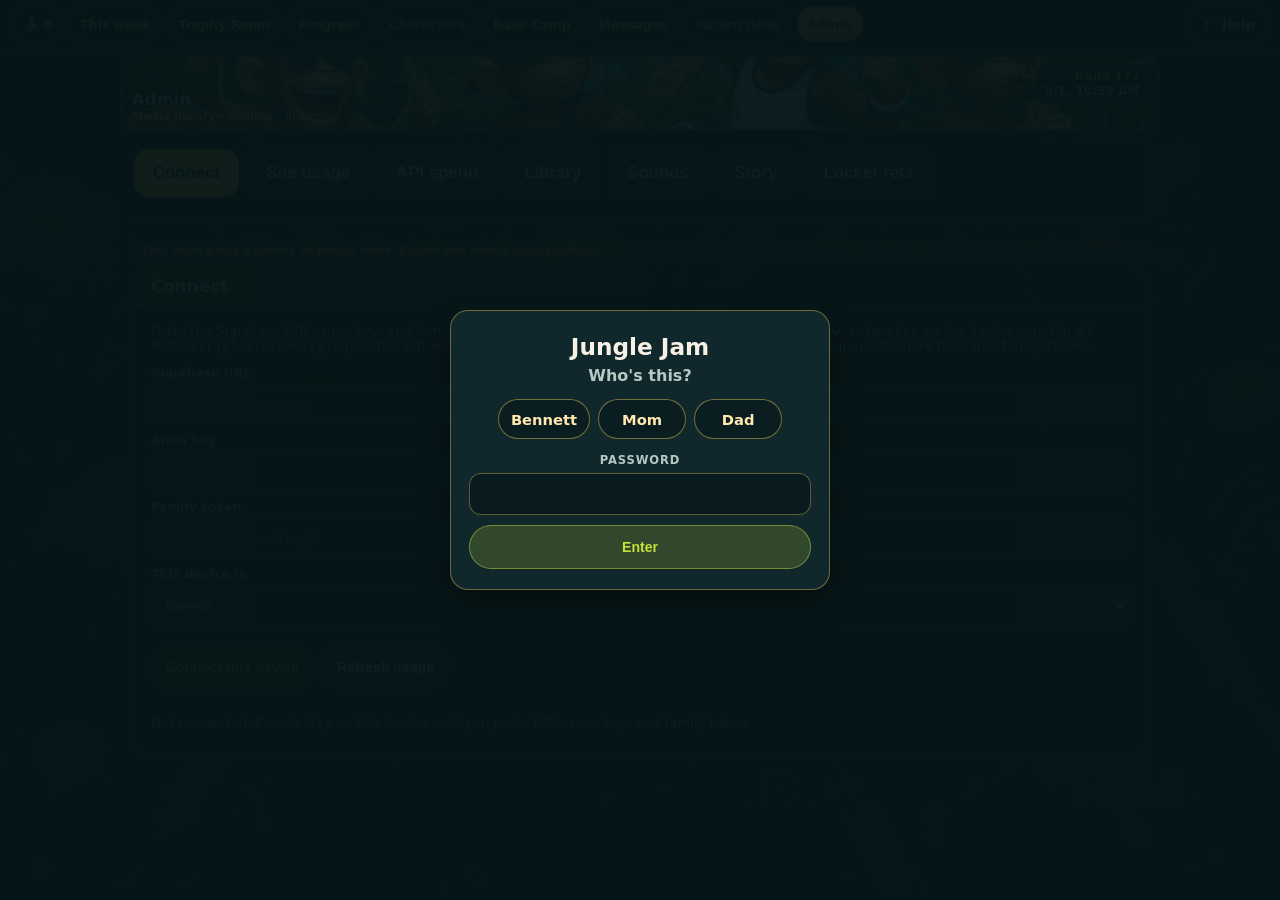
==== admin.html @ c1b9d839 "Build 173: hold Story at coming soon and start Progress classes collapsed. Co-authored-by: Cursor <c" ====
<!DOCTYPE html>
<html lang="en">
<head>
  <meta charset="utf-8">
  <meta name="viewport" content="width=device-width, initial-scale=1, viewport-fit=cover">
  <meta http-equiv="Cache-Control" content="no-cache, no-store, must-revalidate">
  <script src="js/update.js?v=175"></script>
  <meta name="theme-color" content="#071618">
  <title>Admin · Jungle Jam</title>
  <link rel="icon" type="image/png" sizes="32x32" href="img/favicon-32.png?v=175">
  <link rel="icon" type="image/png" sizes="16x16" href="img/favicon-16.png?v=175">
  <link rel="apple-touch-icon" sizes="180x180" href="img/apple-touch-icon.png?v=175">
  <link rel="stylesheet" href="css/theme.css?v=175">
</head>
<body class="parent-page admin-page">
  <header class="week-head">
    <div class="hud-bar progress-hud">
      <div class="bananas" id="bananas" aria-live="polite">🍌 0</div>
    <div class="hud-nav">
        <a class="week-chip" href="index.html"><span class="week-chip-full">This week</span><span class="week-chip-short">Week</span></a>
        <a class="trophy-chip" href="index.html?room=1" aria-label="Trophy Room"><span class="trophy-chip-full">Trophy Room</span><span class="trophy-chip-short">Trophies</span></a>
        <a class="progress-chip" href="progress.html" aria-label="Progress"><span class="progress-chip-full">Progress</span><span class="progress-chip-short">Dash</span></a>
        <a class="crew-chip" href="characters.html" aria-label="Characters"><span class="crew-chip-full">Characters</span><span class="crew-chip-short">Crew</span></a>
        <a class="basecamp-chip" href="basecamp.html" aria-label="Base Camp"><span class="basecamp-chip-full">Base Camp</span><span class="basecamp-chip-short">Camp</span></a>
        <a class="story-chip" id="story-chip" href="story.html" hidden>Story</a>
        <a class="messages-chip" href="messages.html" aria-label="Messages"><span class="messages-chip-full">Messages</span><span class="messages-chip-short">Msgs</span><span class="messages-badge" hidden></span></a>
        <a class="parent-chip" href="parent.html" aria-label="Parent desk"><span class="parent-chip-full">Parent desk</span><span class="parent-chip-short">Desk</span></a>
        <a class="admin-chip on" href="admin.html" aria-current="page">Admin</a>
        <a class="egg-chip" id="egg-chip" href="egg.html" hidden>🥚 Play</a>
      </div>
        <a class="help-launch" href="help.html" target="_blank" rel="noopener noreferrer" aria-label="Open Help in a new tab"><span class="help-launch-mark" aria-hidden="true">?</span><span class="help-launch-label">Help</span></a>
    </div>
    <div class="banner-wrap">
      <a class="banner-home" href="index.html" aria-label="Jungle Jam home · This week"></a>
      <img src="img/monkey-band-banner.png" alt="Monkey garage band on a tennis court">
      <a class="banner-title" href="index.html">
        <h1>Admin</h1>
        <p>Media library · sounds · links</p>
      </a>
      <div class="build-stamp" id="build-stamp">
        <span>Build 43</span>
        <span>8/15, 3:40 PM</span>
      </div>
    </div>
  </header>

  <div class="parent-wrap">
    <div class="admin-nav" id="admin-nav">
      <nav class="admin-tabs" id="admin-tabs" aria-label="Admin sections">
        <button type="button" class="admin-tab on" data-admin-tab="connect" aria-selected="true">Connect</button>
        <button type="button" class="admin-tab" data-admin-tab="usage" aria-selected="false">Site usage</button>
        <button type="button" class="admin-tab" data-admin-tab="spend" aria-selected="false">API spend</button>
        <button type="button" class="admin-tab" data-admin-tab="library" aria-selected="false">Library</button>
        <button type="button" class="admin-tab" data-admin-tab="sounds" aria-selected="false">Sounds</button>
        <button type="button" class="admin-tab" data-admin-tab="story" aria-selected="false">Story</button>
        <button type="button" class="admin-tab" data-admin-tab="refs" aria-selected="false">Locker refs</button>
      </nav>
      <nav class="library-cats" id="library-cats" hidden aria-label="Library categories">
        <button type="button" class="library-cat on" data-lib-cat="all" aria-selected="true">All</button>
        <button type="button" class="library-cat" data-lib-cat="ace" aria-selected="false">Ace</button>
        <button type="button" class="library-cat" data-lib-cat="riff" aria-selected="false">Riff</button>
        <button type="button" class="library-cat" data-lib-cat="scorch" aria-selected="false">Scorch</button>
        <button type="button" class="library-cat" data-lib-cat="deuce" aria-selected="false">Deuce</button>
        <button type="button" class="library-cat" data-lib-cat="fuzz" aria-selected="false">Fuzz</button>
        <button type="button" class="library-cat" data-lib-cat="bennett" aria-selected="false">Bennett</button>
        <button type="button" class="library-cat" data-lib-cat="gear" aria-selected="false">Gear</button>
        <button type="button" class="library-cat" data-lib-cat="crew" aria-selected="false">Crew</button>
      </nav>
    </div>
    <p class="draft-flag" id="draft-flag" hidden>This device has a library or family draft. Export the family pack to share.</p>

    <section class="usage-panel" id="connect-panel" data-admin-panel="connect">
      <h2>Connect</h2>
      <p class="usage-lead">
        Paste the Supabase URL, anon key, and family token on this laptop and Bennett’s phone.
        Keys stay in <code>bw-telemetry</code> on the device — not in git. Paste
        <code>scripts/telemetry.sql</code> in the SQL editor (again is fine) so Messages, Done, notes, and new assignments share the same family tables.
      </p>
      <form id="usage-connect" class="usage-connect">
        <label>Supabase URL
          <input id="tel-url" type="url" autocomplete="off" placeholder="https://xxxx.supabase.co">
        </label>
        <label>Anon key
          <input id="tel-anon" type="password" autocomplete="off" placeholder="public anon key">
        </label>
        <label>Family token
          <input id="tel-token" type="password" autocomplete="off" placeholder="shared secret — not in git">
        </label>
        <label>This device is
          <select id="tel-role">
            <option value="bennett">Bennett</option>
            <option value="parent">Parent</option>
            <option value="orin">Orin</option>
          </select>
        </label>
        <div class="parent-actions">
          <button type="submit" class="btn primary" id="tel-save">Connect this device</button>
          <button type="button" class="btn" id="tel-refresh">Refresh usage</button>
        </div>
      </form>
      <p class="usage-status" id="usage-status"></p>
      <p class="usage-status" id="connect-tables" hidden></p>
    </section>

    <section class="usage-panel" id="usage-panel" data-admin-panel="usage" hidden>
      <h2>Site usage</h2>
      <p class="usage-lead">
        Rolled up from telemetry (every login, page view, click, Done, and Ask is recorded with who + when). Per user stays everyone in the range. Who filters Recent actions. Refresh also reloads API spend.
      </p>
      <div class="usage-range" id="usage-range" role="group" aria-label="Usage range">
        <button type="button" class="usage-range-btn" data-usage-range="24h" aria-pressed="false">24h</button>
        <button type="button" class="usage-range-btn on" data-usage-range="7d" aria-pressed="true">7 days</button>
        <button type="button" class="usage-range-btn" data-usage-range="30d" aria-pressed="false">30 days</button>
        <button type="button" class="usage-range-btn" data-usage-range="all" aria-pressed="false">All</button>
      </div>
      <p class="usage-showing" id="usage-showing">Showing: 7 days</p>
      <div class="usage-who" id="usage-who" role="group" aria-label="Usage who">
        <button type="button" class="usage-who-btn on" data-usage-who="all" aria-pressed="true">All</button>
        <button type="button" class="usage-who-btn" data-usage-who="bennett" aria-pressed="false">Bennett</button>
        <button type="button" class="usage-who-btn" data-usage-who="orin" aria-pressed="false">Orin</button>
        <button type="button" class="usage-who-btn" data-usage-who="parent" aria-pressed="false">Mom</button>
      </div>
      <div id="usage-health"></div>
      <div id="usage-stats"></div>
      <div id="usage-recent"></div>
      <div id="usage-queries">
        <h3 class="usage-queries-title">Queries</h3>
      </div>
      <label class="edit-label">Term
        <select id="usage-term"></select>
      </label>
      <div id="usage-classes"></div>
      <div id="usage-drill"></div>
    </section>

    <section class="usage-panel" id="spend-panel" data-admin-panel="spend" hidden>
      <h2>API spend</h2>
      <p class="usage-lead">
        Live Ask AI cost from this family’s token.
        <a href="https://console.x.ai/team/default/usage" target="_blank" rel="noopener">xAI console</a>
      </p>
      <p class="usage-status" id="spend-status"></p>
      <div id="spend-stats"></div>
    </section>

    <section class="usage-panel" id="library-panel" data-admin-panel="library" hidden>
      <h2>Library</h2>
      <p class="usage-lead">
        All clips and stills are on this tab. Tap <strong>All</strong> to see every animation and image in one grid, including fight clips, locker videos, gear, and crew art. Tagged Fun audio stays on <strong>Sounds</strong>.
        Story clips and stills (Six A's, fight clips, Grok animations) belong in this shipped catalogue. Paste the Downloads path in chat. Do not use Choose files for those: they stay on this laptop, and anything over 2 MB never makes the family pack.
        Drop below is for Fun / Sounds on this device. Default tag is <strong>Fun / Sounds</strong>. Retag anytime.
        <strong>Reload shipped files</strong> pulls in new locker / gear / fight stills without deleting Fun / Sounds.
      </p>
      <div class="parent-actions">
        <a class="btn" href="parent.html">Back to parent desk</a>
        <a class="btn" href="story.html?preview=1">Preview story</a>
        <button type="button" class="btn" id="export">Export family pack</button>
        <button type="button" class="btn" id="reload-shipped">Reload shipped files</button>
        <label class="btn">Import JSON
          <input id="import" type="file" accept="application/json" class="sr-only">
        </label>
      </div>
      <h3 style="font-size:0.95rem;margin:18px 0 8px">Add a library item</h3>
      <div class="lib-drop" id="lib-drop" tabindex="0" role="button" aria-label="Drop or choose audio, image, or video files">
        <input id="lib-files" type="file" accept="audio/*,image/*,video/*,.mp3,.wav,.ogg,.m4a,.aac,.mp4,.webm,.mov,.jpg,.jpeg,.png,.gif,.webp" multiple class="sr-only">
        <p class="lib-drop-lead">Drop a sound here</p>
        <p class="lib-drop-hint">mp3, wav, ogg, m4a — or drop the whole audio folder (keep manifest.json). Stays on this phone or laptop. Tagged Fun / Sounds unless you retag it. Story clips and Grok stills go in chat so they land in the catalogue.</p>
        <input id="lib-folder" type="file" webkitdirectory directory multiple class="sr-only">
        <div class="parent-actions" style="margin-top:10px">
          <button type="button" class="btn primary" id="lib-pick">Choose files</button>
          <button type="button" class="btn" id="lib-pick-folder">Choose folder</button>
        </div>
      </div>
      <details class="lib-advanced">
        <summary>Add by path or URL</summary>
        <div class="form-grid">
          <label>Label
            <input id="lib-label" maxlength="80" placeholder="Banana honk">
          </label>
          <label>Path (local file)
            <input id="lib-path" maxlength="200" placeholder="img/library/foo.mp3">
          </label>
          <label>URL (https audio or any link)
            <input id="lib-url" maxlength="300" placeholder="https://…">
          </label>
          <div class="form-row">
            <label>Character
              <select id="lib-character">
                <option value="ace">Ace</option>
                <option value="riff">Riff</option>
                <option value="scorch">Scorch</option>
                <option value="deuce">Deuce</option>
                <option value="fuzz">Fuzz</option>
                <option value="crew">Crew</option>
                <option value="fun" selected>Fun / Sounds</option>
              </select>
            </label>
            <label>Kind
              <select id="lib-kind">
                <option value="">Auto from path / URL</option>
                <option value="image">Image</option>
                <option value="video">Video</option>
                <option value="audio">Audio</option>
                <option value="link">Link</option>
              </select>
            </label>
          </div>
          <label>Poster path (videos)
            <input id="lib-poster" maxlength="200" placeholder="img/library/crew-hero.jpg">
          </label>
        </div>
        <div class="parent-actions">
          <button type="button" class="btn" id="add-lib">Add to library</button>
        </div>
      </details>
      <div id="library-groups"></div>
    </section>

    <section class="usage-panel" id="sounds-panel" data-admin-panel="sounds" hidden>
      <h2>Sounds</h2>
      <article class="cue-pin" id="treehouse-table-card">
        <h3>Treehouse table</h3>
        <p class="usage-lead">Banana-peel table / Pedestal</p>
        <div id="table-cue"></div>
      </article>
      <p class="usage-lead">
        Pick a moment and a clip, then <strong>Save</strong>. Saved sounds show in the list so you can change the clip or delete it.
        <strong>I started this is clicked</strong> and <strong>Done is clicked</strong> are different buttons on the week card. A clip saved on Start will not play when you tap Done.
        Per-assignment rows override the matching global. Undo has its own cue.
        <strong>41 eggs win</strong> — optional clip on the egg-butt screen (slinky if none).
        <strong>Company shutdown</strong> — the warning before the close (alarm if none).
        <strong>Closed by the company</strong> — the punchline on the black closed screen. Pick the clip named <strong>Random</strong> if that is the file you want. <strong>Shuffle — any library clip</strong> is a surprise pick, not that file.
        Plays on this device. Export the family pack so Mom gets the same assignments.
      </p>
      <div id="sound-cues"></div>
      <div id="fun-library"></div>
    </section>

    <section class="usage-panel" id="story-panel" data-admin-panel="story" hidden>
      <h2>Story</h2>
      <p class="usage-lead">
        Topics you want in the comic.
        A parent “include in story” note is pulled read-only if you write one.
      </p>
      <div class="form-grid">
        <label>New ingredient
          <input id="new-ingredient" maxlength="140" placeholder="finish what you start">
        </label>
        <label class="check">
          <input id="ingredient-test" type="checkbox"> Mark as TEST
        </label>
        <label>Include in story (parent note)
          <textarea id="story-note" maxlength="280" placeholder="Optional note Bennett’s story can quote. Leave blank to skip."></textarea>
        </label>
      </div>
      <div class="parent-actions">
        <button type="button" class="btn" id="add-ingredient">Add ingredient</button>
        <button type="button" class="btn primary" id="save-story-note">Save include-in-story note</button>
      </div>
      <div id="ingredients"></div>
    </section>

    <section class="usage-panel" id="refs" data-admin-panel="refs" hidden>
      <h2>Locker refs</h2>
      <p class="usage-lead">
        Six locker stills on one page so you can drag them into Imagine. No Downloads folder. Do not redesign.
      </p>
      <div class="parent-actions">
        <a class="btn primary" href="refs.html">Locker refs</a>
      </div>
    </section>
  </div>

  <div class="sheet" id="sheet">
    <div class="sheet-panel" role="dialog" aria-labelledby="sheet-title">
      <div class="sheet-head">
        <div>
          <h2 id="sheet-title">Preview</h2>
        </div>
        <button type="button" class="close-sheet" id="close-sheet" aria-label="Close">✕</button>
      </div>
      <div id="sheet-body"></div>
    </div>
  </div>
  <div class="toast" id="toast" role="status"></div>

  <script id="library-seed" type="application/json">
{
  "items": [
    {"id":"ace-clip","label":"Ace locker clip","path":"img/characters/ace.mp4","poster":"img/characters/ace.jpg","kind":"video","character":"ace"},
    {"id":"ace-poster","label":"Ace poster","path":"img/characters/ace.jpg","kind":"image","character":"ace"},
    {"id":"riff-clip","label":"Riff locker clip","path":"img/characters/riff.mp4","poster":"img/characters/riff.jpg","kind":"video","character":"riff"},
    {"id":"riff-poster","label":"Riff poster","path":"img/characters/riff.jpg","kind":"image","character":"riff"},
    {"id":"scorch-clip","label":"Scorch locker clip","path":"img/characters/scorch.mp4","poster":"img/characters/scorch.jpg","kind":"video","character":"scorch"},
    {"id":"scorch-poster","label":"Scorch poster","path":"img/characters/scorch.jpg","kind":"image","character":"scorch"},
    {"id":"deuce-clip","label":"Deuce locker clip","path":"img/characters/deuce.mp4","poster":"img/characters/deuce.jpg","kind":"video","character":"deuce"},
    {"id":"deuce-poster","label":"Deuce poster","path":"img/characters/deuce.jpg","kind":"image","character":"deuce"},
    {"id":"fuzz-clip","label":"Fuzz locker clip","path":"img/characters/fuzz.mp4","poster":"img/characters/fuzz.jpg","kind":"video","character":"fuzz"},
    {"id":"fuzz-poster","label":"Fuzz poster","path":"img/characters/fuzz.jpg","kind":"image","character":"fuzz"},
    {"id":"bennett-clip","label":"Bennett locker clip","path":"img/characters/bennett.mp4","poster":"img/characters/bennett.jpg","kind":"video","character":"bennett"},
    {"id":"bennett-poster","label":"Bennett poster","path":"img/characters/bennett.jpg","kind":"image","character":"bennett"},
    {"id":"crew-hero","label":"Crew hero lineup","path":"img/library/crew-hero.jpg","kind":"image","character":"crew"},
    {"id":"crew-run","label":"Crew run","path":"img/library/crew-run.jpg","kind":"image","character":"crew"},
    {"id":"crew-burst","label":"Crew burst","path":"img/library/crew-burst.jpg","kind":"image","character":"crew"},
    {"id":"crew-adventure","label":"Crew adventure clip","path":"img/library/crew-adventure.mp4","poster":"img/library/crew-hero.jpg","kind":"video","character":"crew"},
    {"id":"crew-six-as","label":"Six A's","path":"img/library/crew-six-as.jpg","kind":"image","character":"crew"},
    {"id":"crew-six-as-clip","label":"Six A's clip","path":"img/library/crew-six-as.mp4","poster":"img/library/crew-six-as.jpg","kind":"video","character":"crew"},
    {"id":"crew-six-as-run","label":"Six A's rush","path":"img/library/crew-six-as-run.mp4","poster":"img/library/crew-six-as-run.jpg","kind":"video","character":"crew","slot":"content"},
    {"id":"angle-finder","label":"Angle Finder","path":"img/library/angle-finder.png","poster":"img/library/angle-finder.png","kind":"image","character":"deuce","slot":"tool"},
    {"id":"field-kit","label":"Field Kit","path":"img/library/field-kit.png","poster":"img/library/field-kit.png","kind":"image","character":"scorch","slot":"tool"},
    {"id":"unplugged-strap","label":"Unplugged Strap","path":"img/library/unplugged-strap.png","poster":"img/library/unplugged-strap.png","kind":"image","character":"fuzz","slot":"outfit"},
    {"id":"daily-pick","label":"Daily Pick","path":"img/library/daily-pick.png","poster":"img/library/daily-pick.png","kind":"image","character":"riff","slot":"tool"},
    {"id":"notebook-holding","label":"Notebook of Holding","path":"img/library/notebook-holding.png","poster":"img/library/notebook-holding.png","kind":"image","character":"ace","slot":"tool"},
    {"id":"first-serve","label":"First Serve","path":"img/library/first-serve.png","poster":"img/library/first-serve.png","kind":"image","character":"ace","slot":"ability"},
    {"id":"ace-frog","label":"Frog Serve","path":"img/library/ace-frog.mp4","poster":"img/library/ace-frog.jpg","kind":"video","character":"ace","slot":"content"},
    {"id":"riff-bird","label":"Bird Blast","path":"img/library/riff-bird.mp4","poster":"img/library/riff-bird.jpg","kind":"video","character":"riff","slot":"content"},
    {"id":"scorch-spider","label":"Web Burn","path":"img/library/scorch-spider.mp4","poster":"img/library/scorch-spider.jpg","kind":"video","character":"scorch","slot":"content"},
    {"id":"scorch-spider-beam","label":"Web Burn beam","path":"img/library/scorch-spider-beam.jpg","kind":"image","character":"scorch"},
    {"id":"trophy-room","label":"Trophy room","path":"img/library/trophy-room.jpg","kind":"image","character":"crew"},
    {"id":"trophy-pedestal","label":"Pedestal","path":"img/library/trophy-pedestal.jpg","kind":"image","character":"crew"},
    {"id":"trophy-window","label":"Window wall","path":"img/library/trophy-window.jpg","kind":"image","character":"crew"},
    {"id":"trophy-cubbies","label":"Cubbies","path":"img/library/trophy-cubbies.jpg","kind":"image","character":"crew"},
    {"id":"trophy-pegboard","label":"Peg wall","path":"img/library/trophy-pegboard.jpg","kind":"image","character":"crew"},
    {"id":"trophy-lockers","label":"Lockers","path":"img/library/trophy-lockers.jpg","kind":"image","character":"crew"},
    {"id":"basecamp-bg","label":"Base Camp still","path":"img/library/basecamp-bg.jpg","kind":"image","character":"crew"},
    {"id":"basecamp-intro","label":"Base Camp intro","path":"img/library/basecamp-intro.mp4","poster":"img/library/basecamp-bg.jpg","kind":"video","character":"crew"},
    {"id":"tablesloud","label":"Table click","path":"audio/tablesloud.mp3","kind":"audio","character":"fun"},
    {"id":"undo-click","label":"Undo","path":"audio/undo.wav","kind":"audio","character":"fun"}
  ]
}
  </script>
  <script src="js/build.js?v=175"></script>
  <script src="js/game.js?v=175"></script>
  <script src="js/telemetry.js?v=175"></script>
  <script src="js/admin.js?v=175"></script>
</body>
</html>
---- css/theme.css ----
:root {
  --bg: #071618;
  --card: rgba(18, 42, 46, 0.92);
  --card-solid: #12302e;
  --ink: #f6f1e4;
  --muted: #b7c8c4;
  --line: #2c4f52;
  --mom: #f0a8b8;
  --dad: #8ec5ff;
  --due: #f0c36e;
  --start: #c6e03a;
  --note: #c9b8e8;
  --banana: #f4d35e;
  --teal: #2a9d8f;
  --orange: #f4a261;
  --court: #3d7ea6;
  --ace: #76c759;
  --shadow: 0 12px 28px rgba(0, 0, 0, 0.35);
  --tap: 44px;
  --desk: 960px;
}

* { box-sizing: border-box; }

html, body {
  margin: 0;
  min-height: 100%;
  overflow-x: hidden;
  background: var(--bg);
  color: var(--ink);
  font-family: "Segoe UI", system-ui, -apple-system, sans-serif;
}

html:has(body.week-page:not(.in-treehouse)) {
  height: auto;
  min-height: 100dvh;
  overflow-x: hidden;
  overflow-y: auto;
  overscroll-behavior-y: none;
  scroll-behavior: auto;
}

html:has(body.week-page.in-treehouse),
body.week-page.in-treehouse {
  height: 100dvh;
  overflow: hidden;
}

body.week-page {
  position: relative;
  background:
    linear-gradient(180deg, rgba(7, 22, 24, 0.72), rgba(7, 22, 24, 0.88)),
    url("../img/monkey-bg.png") center / cover no-repeat;
}

body.week-page:not(.in-treehouse) {
  display: block;
  height: auto;
  max-height: none;
  min-height: 100dvh;
  overflow: visible;
  padding-bottom: max(28px, env(safe-area-inset-bottom));
}

body.week-page.in-treehouse {
  display: flex;
  flex-direction: column;
}

.build-stamp {
  position: absolute;
  top: 6px;
  right: 8px;
  z-index: 3;
  display: flex;
  flex-direction: column;
  align-items: flex-end;
  gap: 1px;
  padding: 5px 9px;
  border-radius: 10px;
  background: rgba(7, 22, 24, 0.88);
  border: 1px solid rgba(198, 224, 58, 0.55);
  color: #ffe9b0;
  font-size: 0.74rem;
  font-weight: 750;
  line-height: 1.2;
  letter-spacing: 0.02em;
  pointer-events: none;
  text-shadow: 0 1px 4px rgba(0, 0, 0, 0.7);
}

.build-stamp span:first-child { color: var(--start); }

.sr-only {
  position: absolute;
  width: 1px;
  height: 1px;
  padding: 0;
  margin: -1px;
  overflow: hidden;
  clip: rect(0, 0, 0, 0);
  border: 0;
}

/* HUD / banner */
header.week-head {
  flex: 0 0 auto;
}

.banner-wrap {
  position: relative;
  margin: 6px 10px 0;
  border-radius: 14px;
  overflow: hidden;
  box-shadow: var(--shadow);
  border: 2px solid rgba(198, 224, 58, 0.35);
}

.banner-wrap img {
  display: block;
  width: 100%;
  height: 56px;
  object-fit: cover;
  object-position: center 38%;
}

.banner-home {
  position: absolute;
  inset: 0;
  z-index: 1;
}

.banner-hotspot {
  position: absolute;
  inset: 0;
  z-index: 2;
  background: transparent;
  border: 0;
  cursor: pointer;
}

.banner-title {
  position: absolute;
  left: 10px;
  bottom: 6px;
  right: 118px;
  z-index: 4;
  text-shadow: 0 2px 10px rgba(0, 0, 0, 0.7);
  pointer-events: auto;
  text-decoration: none;
  color: inherit;
  display: block;
}

.banner-title:hover h1,
.banner-title:focus h1 {
  text-decoration: underline;
}

.banner-title h1 {
  margin: 0;
  font-size: 1.02rem;
  font-weight: 750;
  letter-spacing: 0.01em;
}

.banner-title p {
  margin: 1px 0 0;
  color: #ffe9b0;
  font-size: 0.7rem;
  font-weight: 600;
}

.hud-bar {
  position: sticky;
  top: 0;
  z-index: 50;
  display: grid;
  grid-template-columns: max-content minmax(0, 1fr) max-content;
  grid-template-areas: "bananas nav help";
  gap: 6px;
  align-items: center;
  width: 100%;
  max-width: none;
  margin: 0;
  padding: max(6px, env(safe-area-inset-top)) 12px 6px;
  background: #071618;
  border-bottom: 1px solid rgba(246, 241, 228, 0.12);
  overflow: visible;
}

.hud-bar .bananas { grid-area: bananas; }
.hud-bar .hud-nav { grid-area: nav; }
.hud-bar .help-launch { grid-area: help; }

.hud-bar .bananas,
.hud-bar .hud-nav a,
.hud-bar .hud-nav .site-view-seg,
.hud-bar .help-launch {
  background: rgba(7, 18, 20, 0.72);
  backdrop-filter: blur(10px);
  -webkit-backdrop-filter: blur(10px);
}

.hud-nav {
  display: flex;
  flex-wrap: wrap;
  gap: 6px;
  align-items: center;
  min-width: 0;
}

.site-view {
  display: inline-flex;
  align-items: center;
  gap: 6px;
  margin-left: 2px;
}

.site-view-kicker {
  font-size: 0.58rem;
  font-weight: 750;
  letter-spacing: 0.08em;
  text-transform: uppercase;
  color: var(--muted);
  white-space: nowrap;
}

.site-view-seg {
  display: inline-flex;
  align-items: stretch;
  min-height: 36px;
  padding: 2px;
  border-radius: 999px;
  border: 1px solid rgba(244, 211, 94, 0.45);
  background: rgba(7, 22, 24, 0.55);
}

.site-view-btn {
  appearance: none;
  -webkit-appearance: none;
  min-height: 32px;
  min-width: 44px;
  padding: 0 9px;
  border: 0;
  border-radius: 999px;
  background: transparent;
  color: #ffe9b0;
  font: inherit;
  font-size: 0.72rem;
  font-weight: 750;
  cursor: pointer;
}

.site-view-btn.on,
.site-view-btn[aria-pressed="true"] {
  background: linear-gradient(180deg, #ffe08a, #f3c34a);
  color: #2a1d08;
  box-shadow: 0 1px 0 rgba(255, 255, 255, 0.35) inset;
}

.login-gate {
  position: fixed;
  inset: 0;
  z-index: 4000;
  display: flex;
  align-items: center;
  justify-content: center;
  padding: 24px 16px;
  background: rgba(7, 22, 24, 0.97);
}

.login-gate[hidden] {
  display: none;
}

.login-card {
  width: min(100%, 380px);
  padding: 22px 18px 20px;
  border-radius: 18px;
  background: var(--card);
  border: 1px solid rgba(244, 211, 94, 0.4);
  box-shadow: var(--shadow);
  text-align: center;
}

.login-card h1 {
  margin: 0 0 6px;
  font-size: 1.45rem;
}

.login-lead {
  margin: 0 0 14px;
  color: var(--muted);
  font-weight: 700;
}

.login-who {
  display: flex;
  flex-wrap: wrap;
  gap: 8px;
  justify-content: center;
  margin: 0 0 14px;
}

.login-who-btn {
  appearance: none;
  -webkit-appearance: none;
  min-height: 40px;
  min-width: 88px;
  padding: 0 12px;
  border-radius: 999px;
  border: 1px solid rgba(244, 211, 94, 0.45);
  background: rgba(7, 22, 24, 0.55);
  color: #ffe9b0;
  font: inherit;
  font-size: 0.92rem;
  font-weight: 750;
  cursor: pointer;
}

.login-who-btn.on {
  background: linear-gradient(180deg, #ffe08a, #f3c34a);
  color: #2a1d08;
}

.login-pass-label {
  display: block;
  margin: 0 0 6px;
  font-size: 0.72rem;
  font-weight: 750;
  letter-spacing: 0.08em;
  text-transform: uppercase;
  color: var(--muted);
}

#login-pass {
  width: 100%;
  min-height: 42px;
  margin: 0 0 10px;
  padding: 8px 12px;
  border-radius: 12px;
  border: 1px solid rgba(244, 211, 94, 0.35);
  background: rgba(7, 22, 24, 0.65);
  color: #fff6d8;
  font: inherit;
}

.login-err {
  margin: 0 0 10px;
  color: #ffb6c8;
  font-size: 0.92rem;
  font-weight: 700;
}

.login-go {
  width: 100%;
}

.login-out {
  appearance: none;
  -webkit-appearance: none;
  min-height: 32px;
  padding: 0 10px;
  border: 0;
  border-radius: 999px;
  background: transparent;
  color: var(--muted);
  font: inherit;
  font-size: 0.72rem;
  font-weight: 750;
  cursor: pointer;
}

body.login-gated {
  overflow: hidden;
}

.site-view-gate {
  max-width: var(--desk);
  margin: 18px auto;
  padding: 22px 18px;
  border-radius: 16px;
  background: var(--card);
  border: 1px solid rgba(244, 211, 94, 0.35);
  box-shadow: var(--shadow);
  text-align: center;
}

.site-view-gate p {
  margin: 0;
  font-size: 1.05rem;
  font-weight: 700;
}

.site-view-gate a {
  color: var(--banana);
  font-weight: 750;
}

body.site-view-gated .parent-wrap,
body.site-view-gated .refs-wrap,
body.site-view-gated .admin-nav {
  display: none !important;
}

html[data-site-view="bennett"] .admin-chip,
html[data-site-view="bennett"] .parent-chip,
html[data-site-view="bennett"] .refs-chip,
html[data-site-view="mom"] .admin-chip,
html[data-site-view="mom"] .parent-chip,
html[data-site-view="mom"] .refs-chip,
html[data-site-view="mom"] .egg-chip,
html[data-site-view="bennett"] a[href="admin.html"],
html[data-site-view="bennett"] a[href="parent.html"],
html[data-site-view="bennett"] a[href="refs.html"],
html[data-site-view="bennett"] a[href="mom.html"],
html[data-site-view="mom"] a[href="admin.html"],
html[data-site-view="mom"] a[href="parent.html"],
html[data-site-view="mom"] a[href="refs.html"],
html[data-site-view="mom"] a[href="mom.html"],
html[data-site-view="mom"] a[href="egg.html"],
html[data-site-view="bennett"] .crew-page .parent-actions,
html[data-site-view="mom"] .crew-page .parent-actions,
body.site-view-kid [data-edit],
body.site-view-kid [data-del],
body.site-view-kid [data-undo-trophy] {
  display: none !important;
}

html[data-site-view="me"] .parent-chip,
html[data-site-view="me"] .admin-chip {
  display: inline-flex !important;
}

.parent-chip[hidden],
.admin-chip[hidden],
.story-chip[hidden] {
  display: none !important;
}

.bananas {
  display: flex;
  align-items: center;
  gap: 6px;
  background: rgba(244, 211, 94, 0.14);
  border: 1px solid rgba(244, 211, 94, 0.35);
  color: var(--banana);
  border-radius: 999px;
  padding: 0 10px;
  font-weight: 750;
  font-size: 0.8rem;
  min-height: 36px;
}

.rally { min-width: 0; }

.week-rally {
  display: flex;
  align-items: center;
  gap: 10px;
  margin: 2px 12px 4px;
  padding: 0 2px;
}

.rally-label {
  font-size: 0.62rem;
  text-transform: uppercase;
  letter-spacing: 0.08em;
  color: var(--muted);
}

.rally-row {
  display: flex;
  align-items: center;
  gap: 8px;
}

.rally-bar {
  flex: 1;
  height: 8px;
  border-radius: 999px;
  background: #1b3336;
  overflow: hidden;
  border: 1px solid #33585c;
}

.rally-fill {
  height: 100%;
  width: 0;
  background: linear-gradient(90deg, var(--start), var(--banana));
  border-radius: inherit;
  transition: width 0.35s ease;
}

.rally-count {
  font-size: 0.72rem;
  color: var(--muted);
  font-weight: 700;
  white-space: nowrap;
}

.trophies,
.parent-chip,
.progress-chip,
.crew-chip,
.week-chip,
.trophy-chip,
.basecamp-chip,
.messages-chip,
.help-launch {
  min-height: 36px;
  min-width: 36px;
  border-radius: 999px;
  border: 1px solid rgba(240, 195, 110, 0.4);
  background: rgba(240, 195, 110, 0.12);
  color: var(--due);
  font-weight: 750;
  font-size: 0.78rem;
  padding: 0 10px;
  cursor: pointer;
}

.parent-chip,
.progress-chip,
.crew-chip,
.week-chip,
.trophy-chip,
.basecamp-chip,
.messages-chip {
  display: inline-flex;
  align-items: center;
  text-decoration: none;
  white-space: nowrap;
}

.parent-chip {
  border-color: rgba(142, 197, 255, 0.4);
  background: rgba(142, 197, 255, 0.12);
  color: var(--dad);
}

.progress-chip {
  border-color: rgba(198, 224, 58, 0.4);
  background: rgba(198, 224, 58, 0.12);
  color: var(--start);
}

.progress-chip.on {
  background: rgba(198, 224, 58, 0.22);
}

.week-chip,
.trophy-chip {
  border-color: rgba(244, 211, 94, 0.4);
  background: rgba(244, 211, 94, 0.12);
  color: var(--banana);
}

.week-chip.on,
.trophy-chip.on {
  background: rgba(244, 211, 94, 0.22);
}

.crew-chip {
  border-color: rgba(118, 199, 89, 0.45);
  background: rgba(118, 199, 89, 0.12);
  color: var(--ace);
}

.crew-chip.on {
  background: rgba(118, 199, 89, 0.24);
}

.basecamp-chip {
  border-color: rgba(198, 224, 58, 0.5);
  background: rgba(42, 157, 143, 0.16);
  color: #c6e03a;
}

.basecamp-chip.on {
  background: rgba(42, 157, 143, 0.32);
}

.parent-chip.on {
  background: rgba(142, 197, 255, 0.22);
}

.messages-chip {
  gap: 6px;
  border-color: rgba(244, 211, 94, 0.45);
  background: rgba(244, 211, 94, 0.1);
  color: var(--banana);
}

.messages-chip.on {
  background: rgba(244, 211, 94, 0.22);
}

.help-launch {
  display: inline-flex;
  align-items: center;
  justify-content: center;
  gap: 6px;
  min-height: 36px;
  min-width: 36px;
  padding: 0 12px;
  border-radius: 999px;
  border: 1px solid rgba(246, 241, 228, 0.5);
  background: rgba(246, 241, 228, 0.12);
  color: var(--ink);
  font-weight: 800;
  font-size: 0.78rem;
  letter-spacing: 0.02em;
  text-decoration: none;
  white-space: nowrap;
  justify-self: end;
}

.help-launch-mark {
  display: inline-flex;
  align-items: center;
  justify-content: center;
  width: 1.15rem;
  height: 1.15rem;
  border-radius: 50%;
  background: rgba(7, 22, 24, 0.55);
  color: #ffe08a;
  font-size: 0.78rem;
  font-weight: 900;
  line-height: 1;
}

.help-launch.on {
  background: linear-gradient(180deg, #ffe08a, #f3c34a);
  color: #2a1d08;
  border-color: rgba(243, 195, 74, 0.95);
}

.help-launch.on .help-launch-mark {
  background: #2a1d08;
  color: #ffe08a;
}

.help-launch:focus-visible {
  outline: 2px solid #ffe08a;
  outline-offset: 2px;
}

.hud-nav a.on,
.week-chip.on,
.trophy-chip.on,
.progress-chip.on,
.crew-chip.on,
.basecamp-chip.on,
.messages-chip.on,
.help-launch.on,
.parent-chip.on,
.admin-chip.on,
.story-chip.on,
.egg-chip.on {
  background: linear-gradient(180deg, #ffe08a, #f3c34a);
  color: #2a1d08;
  border-color: rgba(243, 195, 74, 0.95);
  box-shadow: 0 1px 0 rgba(255, 255, 255, 0.35) inset;
}

.messages-chip.has-unread {
  background: linear-gradient(180deg, #ffe08a, #f3c34a);
  color: #2a1d08;
  border-color: rgba(243, 195, 74, 0.95);
  box-shadow: 0 1px 0 rgba(255, 255, 255, 0.35) inset;
}

.messages-badge {
  min-width: 1.15rem;
  min-height: 1.15rem;
  padding: 0 5px;
  border-radius: 999px;
  background: #2a1d08;
  color: #ffe08a;
  font-size: 0.62rem;
  font-weight: 800;
  line-height: 1.15rem;
  text-align: center;
}

.messages-chip.has-unread .messages-badge {
  background: #2a1d08;
  color: #ffe08a;
}

.parent-chip-short,
.progress-chip-short,
.crew-chip-short,
.week-chip-short,
.trophy-chip-short,
.basecamp-chip-short,
.messages-chip-short { display: none; }

@media (max-width: 420px) {
  .parent-chip-full,
  .progress-chip-full,
  .crew-chip-full,
  .week-chip-full,
  .trophy-chip-full,
  .basecamp-chip-full,
  .messages-chip-full { display: none; }
  .parent-chip-short,
  .progress-chip-short,
  .crew-chip-short,
  .week-chip-short,
  .trophy-chip-short,
  .basecamp-chip-short,
  .messages-chip-short { display: inline; }
  .hud-bar {
    grid-template-columns: max-content minmax(0, 1fr) max-content;
    grid-template-areas:
      "bananas . help"
      "nav nav nav";
  }
  .help-launch-label { display: none; }
  .help-launch { padding: 0 8px; }
  .hud-nav {
    justify-content: flex-end;
  }
  .site-view-kicker { display: none; }
}

.draft-flag {
  margin: 0 12px 2px;
  padding: 4px 8px;
  border-radius: 8px;
  background: rgba(244, 162, 97, 0.16);
  color: var(--orange);
  font-size: 0.7rem;
  font-weight: 650;
}

.class-switcher {
  flex: 0 0 auto;
  margin: 2px 12px 2px;
  padding: 8px 2px 6px;
  overflow: visible;
}

.class-switcher-list {
  display: flex;
  flex-wrap: wrap;
  gap: 8px;
}

.class-chip {
  appearance: none;
  -webkit-appearance: none;
  position: relative;
  display: inline-flex;
  align-items: center;
  justify-content: center;
  min-height: 44px;
  min-width: 44px;
  padding: 6px 12px;
  border-radius: 999px;
  border: 1px solid rgba(198, 224, 58, 0.28);
  background: rgba(18, 42, 46, 0.92);
  color: var(--ink);
  font: inherit;
  font-size: 0.78rem;
  font-weight: 750;
  line-height: 1.1;
  cursor: pointer;
  white-space: nowrap;
}

.class-chip:focus-visible {
  outline: 2px solid var(--start);
  outline-offset: 2px;
}

.class-chip.on,
.class-chip[aria-pressed="true"] {
  background: linear-gradient(180deg, #ffe08a, #f3c34a);
  color: #2a1d08;
  border-color: #f3c34a;
  box-shadow: 0 1px 0 rgba(255, 255, 255, 0.35) inset;
}

.class-chip-full { display: none; }
.class-chip-short { display: inline; }

.class-chip-badge {
  position: absolute;
  top: -7px;
  right: -7px;
  z-index: 1;
  box-sizing: border-box;
  min-width: 22px;
  min-height: 22px;
  padding: 0 3px;
  border-radius: 999px;
  background: #ffb6c8;
  border: 3px solid #d01020;
  color: #c41020;
  font-size: 0.72rem;
  font-weight: 800;
  line-height: 16px;
  display: inline-flex;
  align-items: center;
  justify-content: center;
  pointer-events: none;
}

.class-pane {
  margin: 4px 0 8px;
  padding: 12px 14px 10px;
  border-radius: 16px;
  background: rgba(18, 42, 46, 0.55);
  border: 1px solid rgba(198, 224, 58, 0.16);
}

.class-pane-head {
  margin: 0 0 8px;
}

.class-pane-name {
  display: flex;
  align-items: center;
  flex-wrap: wrap;
  gap: 8px;
  margin: 0 0 4px;
  font-size: 1.18rem;
  font-weight: 800;
  letter-spacing: 0.01em;
  line-height: 1.15;
}

.class-pane .khan-strip {
  margin: 6px 0 0;
  padding: 6px 0 0;
  border: 0;
  border-top: 1px solid rgba(142, 197, 255, 0.18);
  background: none;
  border-radius: 0;
}

.class-pane .khan-kicker {
  margin: 0 0 4px;
  font-size: 0.68rem;
  font-weight: 650;
  color: var(--muted);
}

.class-pane .khan-link {
  font-size: 0.78rem;
}

.class-pane-stack {
  display: block;
}

.class-pane-stack section {
  margin: 0 0 10px;
}

.class-pane-stack .item {
  padding: 10px 0;
}

.also-cal {
  margin: 4px 0 8px;
}

.also-cal h3,
.class-pane-stack h3 {
  margin: 0 0 6px;
  font-size: 0.68rem;
  text-transform: uppercase;
  letter-spacing: 0.08em;
  color: var(--muted);
}

.class-pane-stack .later h3 {
  color: var(--due);
}

.later-board {
  margin: 4px 14px 28px;
  padding: 12px 14px 16px;
  border: 1px solid rgba(255, 255, 255, 0.08);
  border-radius: 16px;
  background: rgba(7, 22, 24, 0.55);
  overflow: visible;
}

.later-board[hidden] {
  display: none;
}

.later-board h3 {
  margin: 0 0 8px;
  font-size: 0.78rem;
  text-transform: uppercase;
  letter-spacing: 0.08em;
  color: var(--due);
}

.later-board .later-group {
  margin: 0 0 14px;
}

.later-board .later-group:last-child {
  margin-bottom: 0;
}

.later-board .later-week {
  margin: 0 0 6px;
  font-size: 0.92rem;
  color: var(--ink);
}

.later-board .add-work-row {
  margin: 10px 0 0;
}

.followup-strip,
.followup-pane {
  margin: 4px 14px 10px;
  padding: 14px 16px 16px;
  border: 3px solid #f4d35e;
  border-radius: 16px;
  background:
    linear-gradient(180deg, rgba(244, 211, 94, 0.18), rgba(7, 22, 24, 0.88));
  box-shadow: 0 0 0 3px rgba(244, 211, 94, 0.18), var(--shadow);
}

.followup-pane {
  margin: 0;
}

.followup-strip[hidden] {
  display: none;
}

.followup-strip.collapsed .followup-fold,
.followup-pane.collapsed .followup-fold {
  display: none;
}

.followup-toggle {
  margin: 0 0 8px;
}

.followup-toggle-title {
  margin: 0;
  font-size: 1.15rem;
  font-weight: 800;
  letter-spacing: 0.02em;
  text-transform: none;
  color: var(--banana);
}

.followup-strip-kicker,
.followup-kicker {
  margin: 0;
  font-size: 0.72rem;
  font-weight: 800;
  letter-spacing: 0.08em;
  text-transform: uppercase;
  color: var(--banana);
}

.followup-strip-copy {
  font-weight: 800;
  font-size: 1.02rem;
}

.followup-switch {
  display: flex;
  gap: 8px;
  margin: 0 0 10px;
}

.followup-tab {
  flex: 1 1 0;
  display: flex;
  align-items: center;
  justify-content: center;
  min-height: 44px;
  padding: 8px 10px;
  border-radius: 999px;
  border: 1px solid rgba(244, 211, 94, 0.4);
  color: var(--ink);
  text-decoration: none;
  font-weight: 800;
  background: rgba(7, 22, 24, 0.45);
}

.followup-tab.on {
  background: var(--banana);
  color: #071618;
  border-color: var(--banana);
}

.followup-answer h2 {
  margin: 2px 0 4px;
  font-size: 1.35rem;
  letter-spacing: 0.02em;
  text-transform: none;
  color: var(--banana);
}

.followup-fold {
  min-width: 0;
}

.followup-answer.yes .followup-lead {
  color: #ffd36a;
  font-weight: 800;
  font-size: 1.05rem;
}

.followup-answer.no .followup-lead {
  color: var(--ace);
  font-weight: 750;
}

.followup-lead {
  margin: 0 0 10px;
}

.followup-card {
  padding: 10px 0 12px;
  border-top: 1px solid rgba(244, 211, 94, 0.28);
}

.followup-card:first-child {
  border-top: 0;
  padding-top: 0;
}

.followup-head {
  display: flex;
  align-items: flex-start;
  gap: 10px;
}

.followup-class {
  flex: 0 0 auto;
  font-weight: 800;
  color: var(--banana);
  padding-top: 2px;
}

.followup-copy {
  min-width: 0;
}

.followup-title {
  display: block;
  font-weight: 800;
  font-size: 1.02rem;
}

.followup-vs {
  margin: 8px 0;
  display: grid;
  gap: 4px;
}

.followup-vs-row {
  font-size: 0.92rem;
}

.followup-vs-row span {
  display: inline-block;
  min-width: 4.6em;
  font-size: 0.72rem;
  font-weight: 800;
  letter-spacing: 0.04em;
  text-transform: uppercase;
  color: var(--muted);
}

.followup-reason {
  margin: 0 0 8px;
  color: var(--ink);
  font-size: 0.92rem;
}

.followup-deadline,
.followup-sent {
  margin: 0 0 8px;
  font-weight: 750;
  color: var(--due);
}

.followup-snooze {
  display: flex;
  flex-wrap: wrap;
  align-items: flex-end;
  gap: 8px;
  margin: 0 0 6px;
}

.followup-snooze-label {
  display: block;
  flex: 1 1 12rem;
  font-size: 0.72rem;
  font-weight: 800;
  letter-spacing: 0.06em;
  text-transform: uppercase;
  color: var(--muted);
}

.followup-snooze-date {
  display: block;
  width: 100%;
  margin-top: 6px;
  min-height: 44px;
  padding: 8px 12px;
  border-radius: 12px;
  border: 1px solid rgba(244, 211, 94, 0.4);
  background: rgba(7, 22, 24, 0.7);
  color: var(--ink);
  font: inherit;
  color-scheme: dark;
}

.followup-snooze-hint {
  margin: 0 0 10px;
  font-size: 0.82rem;
  color: var(--muted);
}

.followup-email-label {
  display: block;
  font-size: 0.72rem;
  font-weight: 800;
  letter-spacing: 0.06em;
  text-transform: uppercase;
  color: var(--muted);
}

.followup-email {
  display: block;
  width: 100%;
  margin: 6px 0 10px;
  padding: 10px 12px;
  border-radius: 12px;
  border: 1px solid rgba(244, 211, 94, 0.4);
  background: rgba(7, 22, 24, 0.7);
  color: var(--ink);
  font: inherit;
  resize: vertical;
}

.followup-tools {
  display: flex;
  flex-wrap: wrap;
  gap: 8px;
}

.followup-tools .btn {
  min-height: 44px;
}

.followup-tools .ghost {
  display: inline-flex;
  align-items: center;
  justify-content: center;
  padding: 8px 14px;
  border-radius: 999px;
  border: 1px solid rgba(198, 224, 58, 0.35);
  color: var(--start);
  text-decoration: none;
  font-weight: 750;
}

.class-item.discrepancy {
  box-shadow: inset 3px 0 0 #f4d35e;
}

.needs-you,
.needs-you-pane,
.grades-pane,
.contact-pane,
.checkins-pane {
  margin: 4px 14px 10px;
  padding: 12px 14px 14px;
  border: 1px solid rgba(255, 182, 200, 0.35);
  border-radius: 16px;
  background: rgba(7, 22, 24, 0.72);
}

.needs-you-pane,
.grades-pane,
.contact-pane,
.checkins-pane {
  margin: 0;
}

.grades-pane,
.contact-pane,
.checkins-pane {
  display: flex;
  flex-direction: column;
  min-height: 0;
  border-color: rgba(198, 224, 58, 0.18);
}

.grades-pane {
  overflow-y: auto;
  scrollbar-width: thin;
}

.checkins-scroll {
  overflow-y: auto;
  min-height: 0;
  flex: 1 1 auto;
  max-height: 13.5rem;
  padding-right: 4px;
  scrollbar-width: thin;
}

.checkins-pane .checkin-more {
  flex: 0 0 auto;
  margin-top: 8px;
}

.needs-you[hidden] {
  display: none;
}

.bennett-help {
  display: none;
}

.help-desk {
  margin: 8px 14px 28px;
  padding: 4px 2px 36px;
}

.help-desk-head {
  max-width: 52rem;
}

.help-desk-kicker {
  margin: 0 0 4px;
  font-size: 0.72rem;
  font-weight: 800;
  letter-spacing: 0.1em;
  text-transform: uppercase;
  color: var(--muted);
}

.help-desk-title {
  margin: 0 0 8px;
  font-size: 1.45rem;
  color: var(--banana);
}

.help-desk-lead {
  margin: 0 0 16px;
  color: var(--muted);
  font-size: 1rem;
  max-width: 40rem;
}

.help-search {
  display: block;
  margin: 0 0 8px;
}

.help-search input {
  width: 100%;
  max-width: 36rem;
  min-height: 48px;
  padding: 10px 14px;
  border-radius: 14px;
  border: 1px solid rgba(244, 211, 94, 0.4);
  background: rgba(7, 22, 24, 0.72);
  color: #fff6d8;
  font: inherit;
  font-size: 1rem;
}

.help-search input:focus {
  outline: 2px solid #ffe08a;
  outline-offset: 2px;
}

.help-search-status {
  margin: 0 0 18px;
  color: var(--muted);
  font-size: 0.82rem;
  font-weight: 700;
}

.help-desk-layout {
  display: grid;
  gap: 18px;
  align-items: start;
}

.help-toc {
  padding: 12px 14px 14px;
  border-radius: 16px;
  border: 1px solid rgba(246, 241, 228, 0.16);
  background: rgba(7, 22, 24, 0.45);
}

.help-toc-title {
  margin: 0 0 8px;
  font-size: 0.72rem;
  font-weight: 800;
  letter-spacing: 0.1em;
  text-transform: uppercase;
  color: var(--muted);
}

.help-toc-list {
  margin: 0;
  padding: 0;
  list-style: none;
  display: flex;
  flex-wrap: wrap;
  gap: 8px;
}

.help-toc-link {
  display: inline-flex;
  align-items: center;
  min-height: 36px;
  padding: 4px 12px;
  border-radius: 999px;
  border: 1px solid rgba(240, 195, 110, 0.35);
  background: rgba(240, 195, 110, 0.08);
  color: var(--due);
  text-decoration: none;
  font-weight: 750;
  font-size: 0.85rem;
}

.help-toc-link.on,
.help-toc-link:hover {
  background: rgba(244, 211, 94, 0.22);
  color: var(--banana);
}

.help-article {
  scroll-margin-top: 72px;
  padding: 16px 0 4px;
  border-top: 1px solid rgba(246, 241, 228, 0.12);
}

.help-article:first-child {
  border-top: 0;
  padding-top: 0;
}

.help-article h2 {
  margin: 0 0 6px;
  font-size: 1.12rem;
  color: var(--banana);
}

.help-article p {
  margin: 0;
  font-size: 1rem;
  line-height: 1.45;
  max-width: 40rem;
}

.help-article mark,
.help-toc-link mark {
  background: rgba(255, 224, 138, 0.45);
  color: inherit;
  padding: 0 0.12em;
  border-radius: 4px;
}

.help-empty {
  margin: 8px 0 0;
  padding: 16px;
  border-radius: 14px;
  border: 1px dashed rgba(246, 241, 228, 0.22);
  color: var(--muted);
}

@media (min-width: 880px) {
  .help-desk-layout {
    grid-template-columns: 220px minmax(0, 1fr);
    gap: 28px;
  }
  .help-toc {
    position: sticky;
    top: 58px;
  }
  .help-toc-list {
    flex-direction: column;
    align-items: stretch;
    gap: 4px;
  }
  .help-toc-link {
    justify-content: flex-start;
    border-radius: 12px;
  }
}

.needs-you h2,
.needs-you-pane h2,
.needs-you-toggle-title,
.grades-pane h2,
.contact-pane h2,
.checkins-pane h2 {
  margin: 0 0 8px;
  font-size: 0.78rem;
  text-transform: uppercase;
  letter-spacing: 0.08em;
  color: #ffb6c8;
}

.needs-you-toggle {
  display: flex;
  align-items: baseline;
  justify-content: space-between;
  gap: 10px;
  width: 100%;
  margin: 0 0 8px;
  padding: 0;
  border: 0;
  background: transparent;
  color: inherit;
  cursor: pointer;
  min-height: 44px;
  text-align: left;
}

.needs-you-toggle-title {
  margin: 0;
}

.followup-pane .followup-toggle-title,
.followup-strip .followup-toggle-title {
  font-size: 1.15rem;
  font-weight: 800;
  letter-spacing: 0.02em;
  text-transform: none;
  color: var(--banana);
}

.needs-you-toggle-hint {
  font-size: 0.72rem;
  letter-spacing: 0.04em;
  text-transform: uppercase;
  color: var(--muted);
}

.needs-you.collapsed .needs-you-body,
.needs-you-pane.collapsed .needs-you-body {
  display: none;
}

.grades-pane h2,
.contact-pane h2,
.checkins-pane h2 {
  color: var(--muted);
}

.needs-you-list,
.grade-list,
.contact-list,
.checkin-list {
  list-style: none;
  margin: 0;
  padding: 0;
}

.needs-you-item.is-done .needs-you-title {
  color: #b7e4de;
}

.needs-you-item {
  display: flex;
  align-items: flex-start;
  gap: 8px;
  border-top: 1px solid rgba(255, 182, 200, 0.18);
  position: relative;
}

.needs-you-list li:first-child {
  border-top: 0;
}

.needs-you-row {
  display: flex;
  align-items: flex-start;
  gap: 8px;
  flex: 1 1 auto;
  min-width: 0;
  overflow: hidden;
  text-align: left;
  padding: 8px 0;
  border: 0;
  background: transparent;
  color: inherit;
  text-decoration: none;
  cursor: pointer;
  min-height: 44px;
}

.needs-you-edit,
.needs-you-plan,
.needs-you-done {
  flex: 0 0 auto;
  margin-top: 0;
  position: relative;
  z-index: 3;
  pointer-events: auto;
}

.needs-you-tools {
  display: flex;
  flex-direction: column;
  align-items: stretch;
  gap: 4px;
  flex: 0 0 auto;
  margin-top: 8px;
}

.needs-you-plan-text {
  color: var(--ace);
  font-size: 0.78rem;
  font-weight: 650;
  line-height: 1.35;
}

.plan-kicker {
  margin: 0 0 6px;
  font-weight: 750;
}

.plan-hint {
  margin: 0 0 12px;
  color: var(--muted);
  font-size: 0.88rem;
}

.needs-you-list li:first-child .needs-you-row {
  padding-top: 2px;
}

.needs-you-class {
  flex: 0 0 auto;
  min-width: 3.2em;
  font-weight: 800;
  color: #ffb6c8;
  font-size: 0.78rem;
  padding-top: 2px;
}

.needs-you-copy {
  flex: 1 1 auto;
  min-width: 0;
  display: flex;
  flex-direction: column;
  gap: 2px;
}

.needs-you-title {
  font-weight: 700;
}

.needs-you-due {
  color: var(--muted);
  font-size: 0.78rem;
}

.status-chips {
  display: flex;
  flex-wrap: wrap;
  gap: 4px;
  align-items: center;
  flex: 0 0 auto;
  max-width: none;
}

.status-chip {
  display: inline-flex;
  align-items: center;
  min-height: 22px;
  padding: 1px 8px;
  border-radius: 999px;
  font-size: 0.68rem;
  font-weight: 800;
  letter-spacing: 0.02em;
  border: 1px solid transparent;
  white-space: nowrap;
}

.chip-missing {
  background: rgba(255, 182, 200, 0.18);
  border-color: #d01020;
  color: #ffb6c8;
}

.chip-late {
  background: rgba(244, 162, 97, 0.16);
  border-color: rgba(244, 162, 97, 0.55);
  color: #f4a261;
}

.chip-discrepancy {
  background: rgba(244, 211, 94, 0.22);
  border-color: #f4d35e;
  color: #fff4c2;
}

.chip-due-today {
  background: rgba(244, 211, 94, 0.16);
  border-color: rgba(244, 211, 94, 0.5);
  color: var(--banana);
}

.chip-not-done {
  background: #142e31;
  border-color: var(--line);
  color: var(--muted);
}

.chip-done-here {
  background: var(--teal);
  border-color: var(--teal);
  color: #071618;
}

.chip-submitted,
.chip-graded {
  background: rgba(46, 196, 182, 0.12);
  border-color: rgba(46, 196, 182, 0.4);
  color: var(--teal);
}

.chip-excuse,
.chip-unknown {
  background: #142e31;
  border-color: var(--line);
  color: var(--muted);
}

.chip-wrong {
  background: rgba(244, 211, 94, 0.14);
  border-color: rgba(244, 211, 94, 0.45);
  color: var(--banana);
}

.status-score {
  font-weight: 800;
  font-size: 0.78rem;
  color: var(--banana);
}

.class-item .status-chips {
  max-width: none;
  margin-top: 6px;
}

.item .status-chips {
  max-width: none;
  margin: 4px 0 2px;
}

.grade-class {
  margin: 0 0 10px;
}

.grade-class h3 {
  margin: 0 0 4px;
  font-size: 0.92rem;
}

.grade-course {
  margin: 0 0 6px;
}

.grade-list li {
  display: flex;
  justify-content: space-between;
  gap: 10px;
  padding: 4px 0;
  font-size: 0.88rem;
}

.contact-line {
  margin: 0 0 6px;
  font-size: 0.86rem;
  line-height: 1.4;
}

.parent-needs {
  margin: 0 0 10px;
  padding: 10px 12px;
  border-radius: 12px;
  background: rgba(255, 182, 200, 0.12);
  border: 1px solid rgba(255, 182, 200, 0.4);
  font-size: 0.88rem;
  font-weight: 650;
}

.parent-needs a {
  color: #ffb6c8;
  font-weight: 800;
  text-decoration: none;
}

.dots {
  display: flex;
  gap: 8px;
  justify-content: center;
  padding: 4px 12px 2px;
}

.dot {
  width: 8px;
  height: 8px;
  border-radius: 50%;
  background: #3a5a5e;
  border: 0;
  padding: 0;
}

.dot.on {
  background: var(--start);
  width: 18px;
  border-radius: 8px;
}

.track {
  flex: 1;
  min-height: 0;
  display: flex;
  overflow-x: auto;
  overflow-y: hidden;
  scroll-snap-type: x mandatory;
  -webkit-overflow-scrolling: touch;
  scrollbar-width: none;
}

.track::-webkit-scrollbar { display: none; }

.day {
  flex: 0 0 100%;
  min-width: 100%;
  width: 100%;
  max-width: 100%;
  height: 100%;
  max-height: 100%;
  overflow: hidden;
  scroll-snap-align: start;
  scroll-snap-stop: always;
  padding: 6px 12px 8px;
}

.card {
  background: var(--card);
  backdrop-filter: blur(8px);
  border-radius: 20px;
  padding: 14px 14px 10px;
  height: 100%;
  min-height: 100%;
  box-shadow: var(--shadow);
  border: 1px solid rgba(198, 224, 58, 0.18);
  position: relative;
  overflow: hidden;
  display: flex;
  flex-direction: column;
}

.card::after {
  content: "";
  position: absolute;
  left: 0;
  right: 0;
  bottom: 0;
  height: 36px;
  pointer-events: none;
  background: linear-gradient(180deg, rgba(18, 42, 46, 0), rgba(18, 42, 46, 0.92));
}

.card.snap { animation: snap-bounce 0.32s ease; }

.card-scroll {
  flex: 1;
  min-height: 0;
  overflow-x: hidden;
  overflow-y: auto;
  -webkit-overflow-scrolling: touch;
  overscroll-behavior: contain;
  padding-bottom: 28px;
  scrollbar-width: thin;
}

body.week-page .track {
  display: flex;
  flex: none;
  height: auto;
  min-height: 0;
  overflow-x: auto;
  overflow-y: hidden;
}

body.week-page .day,
body.week-page .card,
body.week-page .card-scroll {
  height: auto;
  max-height: none;
  min-height: 0;
  overflow: visible;
}

body.week-page .card-scroll {
  flex: none;
  overflow: visible;
  overscroll-behavior: auto;
}

body.week-page .card::after {
  display: none;
}

.card-deco {
  position: absolute;
  top: 10px;
  right: 10px;
  width: 52px;
  height: 52px;
  border-radius: 14px;
  object-fit: cover;
  border: 2px solid rgba(198, 224, 58, 0.45);
  box-shadow: 0 6px 14px rgba(0, 0, 0, 0.28);
  pointer-events: none;
}

.when {
  display: flex;
  justify-content: space-between;
  align-items: baseline;
  gap: 12px;
  padding-right: 62px;
}

.when h2 { margin: 0; font-size: 1.42rem; line-height: 1.1; }
.when .date { color: var(--muted); font-size: 0.88rem; }

.who {
  display: inline-block;
  margin: 8px 0 12px;
  padding: 4px 10px;
  border-radius: 999px;
  font-size: 0.78rem;
  font-weight: 700;
  letter-spacing: 0.02em;
}

.who.Mom { background: rgba(232, 160, 176, 0.18); color: var(--mom); }
.who.Dad { background: rgba(142, 197, 255, 0.16); color: var(--dad); }
.who.Split { background: rgba(240, 195, 110, 0.14); color: var(--due); }

.card-grid { display: block; }

section { margin: 0 0 12px; }
section h3 {
  margin: 0 0 6px;
  font-size: 0.68rem;
  text-transform: uppercase;
  letter-spacing: 0.08em;
  color: var(--muted);
}

.item {
  padding: 8px 0;
  border-top: 1px solid var(--line);
}

.item:first-of-type { border-top: 0; padding-top: 0; }
.item .title { font-weight: 650; }
.item .meta { color: var(--muted); font-size: 0.82rem; margin-top: 3px; }
.item.done {
  margin-top: 10px;
  padding: 10px 12px;
  border: 2px solid var(--teal);
  border-radius: 12px;
  background: rgba(42, 157, 143, 0.18);
}
.item.done .title { text-decoration: line-through; opacity: 1; color: #b7e4de; }
.item.started .title { color: var(--start); }
.done-tag {
  display: inline-block;
  margin-right: 6px;
  padding: 1px 8px;
  border-radius: 999px;
  background: var(--teal);
  color: #071618;
  font-size: 0.72rem;
  font-weight: 800;
  letter-spacing: 0.04em;
  text-transform: uppercase;
  text-decoration: none;
}
.class-item.done {
  margin-top: 8px;
  padding: 10px 8px;
  border: 2px solid var(--teal);
  border-radius: 12px;
  background: rgba(42, 157, 143, 0.16);
}
.class-item.done .title { text-decoration: line-through; color: #b7e4de; }
.class-item .status.done { color: var(--teal); font-weight: 800; }
.empty { color: #7f8aa0; font-size: 0.92rem; }
.tag { color: var(--due); }

.work-title-btn {
  appearance: none;
  -webkit-appearance: none;
  display: block;
  width: 100%;
  margin: 0;
  padding: 0;
  border: 0;
  background: none;
  color: inherit;
  font: inherit;
  font-weight: 650;
  text-align: left;
  cursor: pointer;
}

.canvas-tag {
  display: inline-block;
  margin-left: 6px;
  padding: 1px 7px;
  border-radius: 6px;
  font-size: 0.68rem;
  font-weight: 800;
  letter-spacing: 0.04em;
  text-transform: uppercase;
  vertical-align: 1px;
}

.canvas-tag.open {
  background: rgba(198, 224, 58, 0.16);
  color: var(--start);
}

.canvas-tag.submitted {
  background: rgba(244, 211, 94, 0.2);
  color: var(--banana);
}

.canvas-callout {
  margin: 6px 0 0;
  padding: 7px 10px;
  border-radius: 10px;
  background: rgba(244, 211, 94, 0.12);
  border: 1px solid rgba(244, 211, 94, 0.35);
  color: var(--banana);
  font-size: 0.82rem;
  font-weight: 700;
  line-height: 1.35;
}

.canvas-facts {
  margin: 8px 0 0;
  display: grid;
  gap: 6px;
}

.canvas-facts-line,
.canvas-absent,
.canvas-rubric p,
.canvas-ratings {
  margin: 0;
  font-size: 0.82rem;
  line-height: 1.35;
  font-weight: 650;
}

.canvas-absent { color: var(--muted); }

.canvas-rubric {
  padding: 8px 10px;
  border-radius: 10px;
  background: #10282a;
  border: 1px solid var(--line);
}

.canvas-rubric strong {
  display: block;
  margin-bottom: 4px;
  font-size: 0.78rem;
}

.canvas-ratings { color: var(--muted); font-size: 0.74rem; }

.canvas-check {
  margin: 10px 0 0;
  padding: 10px 12px;
  border-radius: 14px;
  background: rgba(198, 224, 58, 0.08);
  border: 1px solid rgba(198, 224, 58, 0.35);
}

.canvas-check h3 {
  margin: 0 0 6px;
}

.canvas-check ul {
  margin: 0;
  padding: 0 0 0 1.1em;
}

.canvas-check li {
  margin: 0 0 4px;
  font-size: 0.88rem;
  font-weight: 650;
  line-height: 1.35;
}

.canvas-check li:last-child { margin-bottom: 0; }
.test-tag {
  display: inline-block;
  margin-right: 4px;
  padding: 1px 6px;
  border-radius: 6px;
  background: rgba(244, 162, 97, 0.2);
  color: var(--orange);
  font-size: 0.68rem;
  font-weight: 800;
  letter-spacing: 0.04em;
  vertical-align: 1px;
}
section.start .title { color: var(--start); }
section.note .title { color: var(--note); }

.actions {
  display: flex;
  gap: 8px;
  margin-top: 8px;
}

.act {
  min-height: var(--tap);
  border-radius: 999px;
  border: 1px solid var(--line);
  background: #1a383b;
  color: var(--ink);
  font-weight: 700;
  font-size: 0.82rem;
  padding: 0 12px;
  flex: 1;
}

.act.started, .act.done-on {
  background: rgba(198, 224, 58, 0.16);
  border-color: rgba(198, 224, 58, 0.4);
  color: var(--start);
}

.started-at {
  margin: 6px 0 0;
  color: var(--start);
  font-size: 0.78rem;
  font-weight: 650;
}

.started-row {
  display: flex;
  align-items: center;
  gap: 8px;
  flex-wrap: wrap;
  margin: 6px 0 0;
}

.started-row .started-at { margin: 0; }

.tiny,
.undo-mini,
a.tiny {
  display: inline-flex;
  align-items: center;
  justify-content: center;
  min-height: 26px;
  min-width: auto;
  padding: 0 8px;
  border-radius: 999px;
  border: 1px solid var(--line);
  background: #142e31;
  color: var(--muted);
  font-weight: 700;
  font-size: 0.66rem;
  letter-spacing: 0.02em;
  text-decoration: none;
}

.tiny.danger {
  background: rgba(232, 160, 176, 0.1);
  border-color: rgba(232, 160, 176, 0.3);
  color: var(--mom);
}

.tiny.primary {
  background: rgba(198, 224, 58, 0.14);
  border-color: rgba(198, 224, 58, 0.4);
  color: var(--start);
}

.mini.danger {
  background: rgba(232, 160, 176, 0.12);
  border-color: rgba(232, 160, 176, 0.35);
  color: var(--mom);
}

.egg-chip {
  display: inline-flex;
  align-items: center;
  min-height: 36px;
  border-radius: 999px;
  border: 1px solid rgba(244, 211, 94, 0.45);
  background: rgba(244, 211, 94, 0.16);
  color: var(--banana);
  font-weight: 750;
  font-size: 0.78rem;
  padding: 0 10px;
  text-decoration: none;
  white-space: nowrap;
}

.egg-chip.on {
  background: rgba(244, 211, 94, 0.28);
}

.egg-chip[hidden] { display: none; }

.entry-tools {
  display: flex;
  flex-wrap: wrap;
  gap: 6px;
  margin-top: 6px;
}

.bubble .entry-tools { margin-top: 6px; }

.edit-label {
  display: block;
  margin: 0 0 10px;
  font-size: 0.78rem;
  font-weight: 700;
  color: var(--muted);
}

.edit-label input,
.edit-label textarea {
  width: 100%;
  margin-top: 4px;
  min-height: var(--tap);
  border-radius: 12px;
  border: 1px solid var(--line);
  background: #0e2426;
  color: var(--ink);
  padding: 10px 12px;
  font: inherit;
}

.edit-label textarea { min-height: 72px; resize: vertical; }

.sheet-panel .btn { margin-top: 8px; }

.trophy-tools {
  display: flex;
  flex-wrap: wrap;
  gap: 6px;
  margin-top: 8px;
  justify-content: center;
}

.class-card-tools {
  display: flex;
  flex-wrap: wrap;
  gap: 6px;
  padding: 0 12px 10px;
}

.class-card .khan-strip {
  margin: 0 12px 8px;
  padding: 8px 10px;
}

.class-card .class-ask {
  margin: 0 12px 8px;
}

.entry-row .entry-tools {
  display: inline-flex;
  margin-top: 4px;
  margin-left: 4px;
  vertical-align: middle;
}

.item-tools {
  display: flex;
  flex-wrap: wrap;
  gap: 6px;
  margin-top: 8px;
}

.mini {
  min-height: 40px;
  border-radius: 999px;
  border: 1px solid var(--line);
  background: #142e31;
  color: var(--ink);
  font-weight: 700;
  font-size: 0.75rem;
  padding: 0 10px;
}

.mini:disabled,
.btn:disabled {
  opacity: 0.45;
  cursor: wait;
}

.bubble {
  margin-top: 6px;
  padding: 7px 9px;
  border-radius: 10px;
  font-size: 0.78rem;
  line-height: 1.35;
}

.bubble.parent {
  background: rgba(142, 197, 255, 0.1);
  color: #d5e8ff;
}

.bubble.parent.reply {
  background: rgba(244, 211, 94, 0.14);
  border: 1px solid rgba(244, 211, 94, 0.4);
  color: #ffe9b0;
  font-weight: 650;
}

.bubble.kid {
  background: rgba(198, 224, 58, 0.1);
  color: #e8f3c4;
}

.bubble-who {
  font-weight: 800;
}

.reflect {
  margin: 0 0 10px;
  padding: 8px 0 2px;
}

.reflect-row {
  display: flex;
  gap: 8px;
  align-items: center;
}

.reflect-row input,
.sheet-panel textarea,
.sheet-panel input,
.proof-box {
  width: 100%;
  min-height: var(--tap);
  margin: 6px 0;
  border-radius: 12px;
  border: 1px solid var(--line);
  background: #0e2426;
  color: var(--ink);
  padding: 10px 12px;
  font: inherit;
}

.sheet-panel textarea,
.proof-box {
  min-height: 64px;
  resize: vertical;
}

.reflect-row .act {
  flex: 0 0 auto;
  min-width: 72px;
}

nav.week-nav {
  display: flex;
  justify-content: space-between;
  gap: 10px;
  padding: 0 12px 8px;
  padding-bottom: max(8px, env(safe-area-inset-bottom));
}

nav.week-nav button {
  min-height: var(--tap);
  background: rgba(18, 48, 46, 0.9);
  color: var(--ink);
  border: 1px solid var(--line);
  border-radius: 999px;
  padding: 8px 16px;
  font-size: 0.92rem;
  font-weight: 650;
}

nav.week-nav button:disabled { opacity: 0.35; }

/* doodads + easter eggs */
.peek-monkey {
  position: fixed;
  left: -6px;
  bottom: 92px;
  width: 56px;
  height: 56px;
  border-radius: 50%;
  overflow: hidden;
  border: 2px solid rgba(198, 224, 58, 0.5);
  box-shadow: var(--shadow);
  z-index: 4;
  animation: peek 5.5s ease-in-out infinite;
  pointer-events: none;
}

.peek-monkey img {
  width: 140%;
  height: 140%;
  object-fit: cover;
  object-position: 30% 20%;
  margin-left: -10%;
}

.hidden-ball {
  position: fixed;
  right: 10px;
  bottom: 54px;
  width: 28px;
  height: 28px;
  border: 0;
  padding: 0;
  border-radius: 50%;
  background:
    radial-gradient(circle at 35% 30%, #e8f07a, #c6e03a 55%, #8fb422);
  box-shadow: inset 0 0 0 2px rgba(255, 255, 255, 0.35), 0 3px 8px rgba(0, 0, 0, 0.35);
  opacity: 0.38;
  z-index: 5;
  animation: bounce-ball 1.15s ease-in-out infinite;
}

.hidden-ball.found { opacity: 1; }

.clarinet {
  position: fixed;
  left: 10px;
  top: max(10px, env(safe-area-inset-top));
  z-index: 5;
  width: 32px;
  height: 32px;
  border-radius: 50%;
  border: 1px solid rgba(198, 224, 58, 0.35);
  background: rgba(10, 28, 30, 0.7);
  color: var(--start);
  font-size: 0.9rem;
  line-height: 1;
}

.note-field {
  display: none;
  position: absolute;
  inset: 0;
  pointer-events: none;
  overflow: hidden;
  z-index: 0;
}

.note {
  display: none;
}

/* treehouse walk-in + sheets */
.sheet {
  position: fixed;
  inset: 0;
  background: rgba(4, 12, 14, 0.72);
  z-index: 80;
  display: none;
  align-items: flex-end;
}

.sheet.open {
  display: flex;
  flex-direction: column;
  justify-content: flex-end;
}

.shelf {
  position: fixed;
  inset: 0;
  z-index: 20;
  display: flex;
  align-items: stretch;
  background: #0a0704;
  overflow: hidden;
  opacity: 0;
  visibility: hidden;
  pointer-events: none;
  transition: opacity 0.58s ease, visibility 0.58s ease;
}

.shelf.open {
  opacity: 1;
  visibility: visible;
  pointer-events: auto;
}

body.week-page.in-treehouse {
  overflow: hidden;
}

body.week-page .week-head,
body.week-page .dots,
body.week-page .track,
body.week-page nav.week-nav,
body.week-page .later-board,
body.week-page .needs-you,
body.week-page .followup-strip,
body.week-page .draft-flag,
body.week-page .class-switcher,
body.week-page .peek-monkey {
  transition: opacity 0.5s ease;
}

body.week-page.in-treehouse .banner-wrap,
body.week-page.in-treehouse .dots,
body.week-page.in-treehouse .track,
body.week-page.in-treehouse nav.week-nav,
body.week-page.in-treehouse .later-board,
body.week-page.in-treehouse .needs-you,
body.week-page.in-treehouse .followup-strip,
body.week-page.in-treehouse .draft-flag,
body.week-page.in-treehouse .class-switcher,
body.week-page.in-treehouse .week-rally,
body.week-page.in-treehouse .peek-monkey {
  opacity: 0;
  pointer-events: none;
}

body.week-page.in-treehouse .week-head,
body.week-page.in-treehouse .hud-bar {
  opacity: 1;
  pointer-events: auto;
  z-index: 50;
}

.sheet-panel {
  display: flex;
  flex-direction: column;
  width: 100%;
  max-height: min(88dvh, calc(100dvh - 12px));
  overflow: hidden;
  background:
    linear-gradient(180deg, rgba(18, 48, 46, 0.96), rgba(10, 28, 30, 0.98));
  border-radius: 22px 22px 0 0;
  padding: 16px 14px max(28px, env(safe-area-inset-bottom));
  box-shadow: 0 -10px 30px rgba(0, 0, 0, 0.4);
}

.sheet-head {
  display: flex;
  justify-content: space-between;
  align-items: center;
  gap: 10px;
  margin-bottom: 12px;
  flex: 0 0 auto;
}

#sheet-body {
  flex: 1 1 auto;
  min-height: 0;
  overflow-y: auto;
  -webkit-overflow-scrolling: touch;
  overscroll-behavior: contain;
  padding-bottom: 8px;
}

.sheet-head h2 { margin: 0; font-size: 1.15rem; }
.sheet-head p { margin: 4px 0 0; color: var(--muted); font-size: 0.8rem; }

.close-sheet {
  min-width: var(--tap);
  min-height: var(--tap);
  border-radius: 999px;
  border: 1px solid var(--line);
  background: #1a383b;
  color: var(--ink);
  font-size: 1.1rem;
}

.trophy-room {
  position: relative;
  width: 100%;
  height: 100%;
  max-height: 100dvh;
  overflow: hidden;
  background: #0a0704;
}

.trophy-stage {
  position: absolute;
  inset: 0;
  overflow: hidden;
  cursor: grab;
  touch-action: none;
}

.trophy-stage.is-dragging { cursor: grabbing; }

.trophies,
#trophies,
.parent-chip,
.admin-chip,
.progress-chip,
.crew-chip,
.week-chip,
.trophy-chip,
.basecamp-chip,
.messages-chip,
.help-launch,
.site-view-btn:not(.on),
.trophy-lantern,
.trophy-back,
.trophy-leave,
.trophy-portrait.is-ready {
  cursor: pointer !important;
}

.site-view-btn.on,
.trophy-portrait:not(.is-ready) {
  cursor: default !important;
}

.trophy-view {
  position: absolute;
  inset: 0;
  overflow: hidden;
}

.trophy-look {
  position: absolute;
  left: 50%;
  top: 50%;
  transform: translate(-50%, -50%);
  transform-origin: var(--zoom-origin, 50% 50%);
  will-change: transform;
}

.trophy-still {
  display: block;
  width: 100%;
  height: 100%;
  object-fit: cover;
  object-position: center;
  pointer-events: none;
  user-select: none;
  -webkit-user-drag: none;
}

.trophy-hotspots,
.trophy-slots {
  position: absolute;
  inset: 0;
  z-index: 2;
}

.trophy-hotspots { pointer-events: none; }

.trophy-hotspot {
  position: absolute;
  z-index: 2;
  padding: 0;
  border: 0;
  background: transparent;
  cursor: default;
  appearance: none;
  touch-action: none;
  pointer-events: none;
}

.trophy-hotspot::before {
  content: "";
  position: absolute;
  inset: 12%;
  border-radius: 50%;
  background:
    radial-gradient(circle, rgba(255, 214, 120, 0.2) 0%, rgba(255, 186, 80, 0.05) 42%, transparent 72%);
  opacity: 0.28;
  pointer-events: none;
}

.trophy-hotspot::after {
  content: "";
  position: absolute;
  left: 50%;
  top: 50%;
  width: 22%;
  min-width: 28px;
  aspect-ratio: 1;
  transform: translate(-50%, -50%);
  border-radius: 50%;
  box-shadow: 0 0 0 0 rgba(244, 211, 94, 0);
  opacity: 0.22;
  pointer-events: none;
}

.trophy-hotspot.has-loot::before { opacity: 0.7; }

.trophy-hotspot.has-loot::after {
  opacity: 0.95;
  box-shadow:
    0 0 18px 8px rgba(255, 210, 110, 0.22),
    0 0 42px 16px rgba(244, 176, 70, 0.12);
  animation: trophy-glow 2.8s ease-in-out infinite;
}

.trophy-hotspot:hover::before,
.trophy-hotspot:focus-visible::before { opacity: 0.95; }

.trophy-hotspot:focus-visible {
  outline: 2px solid rgba(255, 220, 140, 0.7);
  outline-offset: 3px;
}

.trophy-whisper {
  position: absolute;
  left: 50%;
  bottom: 6%;
  transform: translateX(-50%);
  z-index: 2;
  margin: 0;
  padding: 2px 8px;
  border-radius: 999px;
  background: rgba(16, 10, 6, 0.42);
  color: #fff6dc;
  font-size: 0.66rem;
  font-weight: 650;
  letter-spacing: 0.03em;
  white-space: nowrap;
  text-shadow: 0 1px 4px rgba(0, 0, 0, 0.7);
  opacity: 0;
  pointer-events: none;
  transition: opacity 0.6s ease;
}

.trophy-room.is-settled .trophy-whisper { opacity: 0.82; }
.trophy-room.is-settled.is-quiet .trophy-whisper { opacity: 0; }
.trophy-hotspot:hover .trophy-whisper,
.trophy-hotspot:focus-visible .trophy-whisper { opacity: 1; }

.trophy-object {
  position: absolute;
  display: flex;
  flex-direction: column;
  align-items: center;
  justify-content: flex-end;
  margin: 0;
  padding: 0;
  border: 0;
  background: transparent;
  cursor: pointer;
  color: inherit;
  touch-action: none;
}

.trophy-object img {
  display: block;
  width: 100%;
  height: 100%;
  object-fit: contain;
  filter: drop-shadow(0 10px 14px rgba(0, 0, 0, 0.45));
  pointer-events: none;
}

.trophy-object.trophy-pedestal img {
  object-fit: contain;
  filter:
    drop-shadow(0 0 18px rgba(255, 220, 140, 0.35))
    drop-shadow(0 12px 16px rgba(0, 0, 0, 0.5));
}

.trophy-portrait-rail {
  position: absolute;
  left: 0;
  right: 0;
  bottom: 0;
  z-index: 6;
  padding: 0 8px max(8px, env(safe-area-inset-bottom));
  pointer-events: none;
}

.trophy-portrait-rail[hidden] { display: none; }

.trophy-portrait-shelf {
  display: flex;
  justify-content: center;
  align-items: flex-end;
  gap: 7px;
  padding: 10px 12px 12px;
  border: 1px solid #d4a84a;
  border-bottom-width: 4px;
  border-radius: 4px 4px 8px 8px;
  background:
    linear-gradient(180deg, #9a6734 0%, #6a4218 48%, #3f2610 100%);
  box-shadow:
    0 -8px 22px rgba(0, 0, 0, 0.42),
    inset 0 1px 0 rgba(255, 230, 170, 0.32),
    inset 0 -7px 0 #2a1808;
  pointer-events: auto;
  overflow: visible;
}

.trophy-portrait {
  position: relative;
  flex: 1 1 0;
  min-width: 2.7rem;
  max-width: 5rem;
  margin: 0;
  padding: 0;
  border: 0;
  background: transparent;
  cursor: pointer;
  text-align: center;
  color: inherit;
  appearance: none;
  font: inherit;
}

.trophy-portrait.is-locked {
  cursor: default;
  opacity: 0.78;
}

.trophy-portrait-frame {
  display: block;
  aspect-ratio: 3 / 4;
  padding: 5px;
  border-radius: 2px;
  background:
    linear-gradient(145deg, #f0d78a 0%, #c9a24a 18%, #7a4e16 42%, #e6c56a 58%, #5a3610 100%);
  box-shadow:
    0 6px 10px rgba(0, 0, 0, 0.45),
    inset 0 0 0 1px rgba(255, 230, 170, 0.38);
}

.trophy-portrait-frame img {
  display: block;
  width: 100%;
  height: 100%;
  object-fit: cover;
  object-position: center 16%;
  background: #1a120c;
  pointer-events: none;
}

.trophy-portrait-empty {
  display: block;
  width: 100%;
  height: 100%;
  background:
    radial-gradient(circle at 40% 28%, rgba(48, 32, 18, 0.45), rgba(8, 6, 4, 0.94));
  box-shadow: inset 0 0 0 1px rgba(20, 12, 6, 0.7);
}

.trophy-portrait-name {
  display: block;
  margin-top: 5px;
  color: #ffe7b0;
  font-size: 0.62rem;
  font-weight: 750;
  letter-spacing: 0.03em;
  line-height: 1.15;
  text-shadow: 0 1px 2px rgba(0, 0, 0, 0.7);
  white-space: nowrap;
  overflow: hidden;
  text-overflow: ellipsis;
}

.trophy-portrait.is-open .trophy-portrait-frame {
  box-shadow:
    0 0 0 2px #f3d27a,
    0 8px 16px rgba(0, 0, 0, 0.5),
    inset 0 0 0 1px rgba(255, 230, 170, 0.5);
}

.trophy-portrait .trophy-plaque {
  z-index: 7;
}

.trophy-plaque {
  position: absolute;
  left: 50%;
  bottom: calc(100% + 8px);
  transform: translateX(-50%);
  z-index: 5;
  min-width: 168px;
  max-width: min(280px, 82vw);
  padding: 10px 12px 11px;
  border-radius: 4px 4px 10px 10px;
  background:
    linear-gradient(180deg, rgba(62, 42, 22, 0.94), rgba(28, 16, 8, 0.94));
  border: 1px solid rgba(240, 195, 110, 0.45);
  box-shadow:
    0 10px 22px rgba(0, 0, 0, 0.45),
    inset 0 0 0 1px rgba(255, 230, 170, 0.08);
  color: #fff4d8;
  text-align: center;
  pointer-events: auto;
}

.trophy-plaque strong {
  display: block;
  font-size: 0.78rem;
  font-weight: 750;
  line-height: 1.25;
}

.trophy-plaque span {
  display: block;
  margin-top: 3px;
  color: #e8d4aa;
  font-size: 0.68rem;
  line-height: 1.3;
}

.trophy-plaque-go {
  display: inline-block;
  margin-top: 6px;
  color: var(--banana);
  font-size: 0.7rem;
  font-weight: 750;
}

.trophy-plaque-plays {
  display: flex;
  flex-wrap: wrap;
  gap: 8px;
  margin-top: 6px;
}

.trophy-plaque-plays .trophy-plaque-go {
  margin-top: 0;
}

.trophy-wide,
.trophy-close {
  transition: opacity 0.48s ease;
}

.trophy-wide .trophy-look {
  transition:
    transform 0.58s cubic-bezier(0.22, 1, 0.36, 1),
    opacity 0.42s ease;
}

.trophy-close {
  opacity: 0;
  pointer-events: none;
}

.trophy-close .trophy-look {
  transform: translate(-50%, -50%) scale(1.05);
  transition:
    transform 0.58s cubic-bezier(0.22, 1, 0.36, 1),
    opacity 0.42s ease;
}

.trophy-room.is-zoomed .trophy-wide {
  opacity: 0;
  pointer-events: none;
}

.trophy-room.is-zoomed .trophy-close {
  opacity: 1;
  pointer-events: auto;
}

.trophy-room.is-zoomed .trophy-close .trophy-look {
  transform: translate(-50%, -50%) scale(1);
}

.trophy-walkup,
.trophy-back-row {
  position: absolute;
  left: 0;
  right: 0;
  bottom: max(14px, env(safe-area-inset-bottom));
  z-index: 6;
  display: flex;
  flex-wrap: wrap;
  justify-content: center;
  align-items: stretch;
  gap: 8px;
  padding: 0 10px;
  pointer-events: none;
}

.trophy-walkup[hidden],
.trophy-back-row[hidden],
.trophy-room.is-zoomed .trophy-walkup,
.trophy-room:not(.is-zoomed) .trophy-back-row {
  display: none;
}

.trophy-lantern-hint {
  position: absolute;
  left: 50%;
  bottom: calc(max(14px, env(safe-area-inset-bottom)) + 62px);
  z-index: 6;
  transform: translateX(-50%);
  margin: 0;
  padding: 6px 12px;
  border-radius: 999px;
  border: 1px solid #f3d27a;
  background: rgba(16, 10, 6, 0.78);
  color: #ffe7b0;
  font-size: 0.78rem;
  font-weight: 750;
  letter-spacing: 0.03em;
  white-space: nowrap;
  pointer-events: none;
  box-shadow: 0 6px 14px rgba(0, 0, 0, 0.4);
}

.trophy-lantern-hint[hidden],
.trophy-room.is-zoomed .trophy-lantern-hint {
  display: none;
}

.trophy-lantern {
  position: relative;
  pointer-events: auto;
  flex: 1 1 4.5rem;
  max-width: 7.6rem;
  min-width: 4.4rem;
  min-height: var(--tap);
  padding: 10px 10px 11px;
  border: 1px solid #f3d27a;
  border-bottom-width: 3px;
  border-radius: 3px 3px 9px 9px;
  background:
    linear-gradient(180deg, #ffe08a 0%, #f3c34a 42%, #d4a020 100%);
  color: #2a1606;
  font-size: 0.84rem;
  font-weight: 800;
  letter-spacing: 0.04em;
  line-height: 1.1;
  text-shadow: 0 1px 0 rgba(255, 236, 180, 0.55);
  box-shadow:
    0 8px 16px rgba(0, 0, 0, 0.42),
    0 0 16px rgba(244, 211, 94, 0.28),
    inset 0 1px 0 rgba(255, 248, 210, 0.7);
  cursor: pointer;
  appearance: none;
  touch-action: manipulation;
}

.trophy-lantern::before {
  content: "";
  position: absolute;
  left: 50%;
  top: -7px;
  width: 10px;
  height: 10px;
  transform: translateX(-50%);
  border: 2px solid #f3d27a;
  border-radius: 50%;
  background: #ffe9a0;
  box-shadow: 0 0 10px 3px rgba(255, 214, 110, 0.65);
  pointer-events: none;
}

.trophy-lantern:hover,
.trophy-lantern:focus-visible {
  color: #1a0e04;
  border-color: #ffe9a0;
  filter: brightness(1.12);
  transform: translateY(-2px);
}

.trophy-lantern:active {
  transform: translateY(1px);
  filter: brightness(0.92);
}

.trophy-lantern:focus-visible {
  outline: 2px solid rgba(255, 220, 140, 0.8);
  outline-offset: 3px;
}

.trophy-back {
  flex: 1 1 12rem;
  max-width: 18rem;
  min-width: 10rem;
}

.trophy-leave {
  position: absolute;
  top: max(10px, env(safe-area-inset-top));
  right: max(10px, env(safe-area-inset-right));
  z-index: 8;
  width: var(--tap);
  height: var(--tap);
  border-radius: 50%;
  border: 1px solid rgba(240, 195, 110, 0.5);
  background: rgba(16, 10, 6, 0.58);
  color: #fff4d8;
  font-size: 1.05rem;
  line-height: 1;
  box-shadow: 0 8px 18px rgba(0, 0, 0, 0.4);
  backdrop-filter: blur(6px);
}

.trophy-leave:focus-visible {
  outline: 2px solid rgba(255, 220, 140, 0.75);
  outline-offset: 2px;
}

.trophy-order {
  margin: 14px 0 18px;
  padding: 12px;
  border-radius: 16px;
  border: 1px solid var(--line);
  background: rgba(18, 42, 46, 0.55);
}

.trophy-order h3 {
  margin: 0 0 4px;
  font-size: 0.95rem;
}

.trophy-order p {
  margin: 0 0 10px;
  color: var(--muted);
  font-size: 0.8rem;
}

.trophy-order-list {
  display: grid;
  grid-template-columns: 1fr 1fr;
  gap: 8px;
}

.trophy-order-list.is-empty {
  display: block;
}

.trophy {
  background: rgba(28, 18, 12, 0.45);
  border: 2px solid rgba(150, 96, 42, 0.78);
  border-radius: 14px;
  padding: 10px 8px 8px;
  min-height: 0;
  cursor: grab;
  box-shadow:
    0 10px 18px rgba(0, 0, 0, 0.38),
    inset 0 0 0 1px rgba(240, 195, 110, 0.28);
}

.trophy.picked {
  outline: 2px solid var(--start);
  background: rgba(28, 18, 12, 0.62);
}

.trophy img {
  width: 64px;
  height: 64px;
  object-fit: cover;
  border-radius: 12px;
  display: block;
  margin: 0 auto 8px;
  background: rgba(12, 8, 6, 0.35);
}

.trophy.trophy-character img { border-radius: 14px; }
.trophy.trophy-gear img { object-fit: contain; background: transparent; }

.trophy h3 {
  margin: 0;
  font-size: 0.88rem;
  text-align: center;
  color: #fff4d8;
}
.trophy .how, .trophy .prize {
  margin: 6px 0 0;
  font-size: 0.72rem;
  color: #d8c8a8;
}
.trophy .prize { color: var(--banana); font-weight: 650; }

@keyframes trophy-glow {
  0%, 100% { opacity: 0.55; }
  50% { opacity: 1; }
}

.help-thinking {
  display: grid;
  gap: 14px;
  padding: 18px 16px;
  border-radius: 16px;
  background: rgba(244, 211, 94, 0.12);
  border: 1px dashed rgba(244, 211, 94, 0.55);
}

.help-thinking-status {
  margin: 0;
  font-size: 1.12rem;
  font-weight: 800;
  color: var(--banana);
}

.help-thinking-crew {
  display: flex;
  align-items: center;
  gap: 12px;
}

.help-thinking-line {
  margin: 0;
  font-size: 1rem;
  font-weight: 650;
  color: var(--ink);
}

.help-dots {
  display: inline-flex;
  align-items: flex-end;
  gap: 7px;
  min-height: 22px;
}

.help-dots i {
  width: 12px;
  height: 12px;
  border-radius: 50%;
  background: var(--banana);
  box-shadow: 0 0 0 2px rgba(244, 211, 94, 0.2);
  animation: help-dot-bounce 0.72s ease-in-out infinite;
}

.help-dots i:nth-child(2) { animation-delay: 0.14s; }
.help-dots i:nth-child(3) { animation-delay: 0.28s; }

@keyframes help-dot-bounce {
  0%, 80%, 100% { transform: translateY(0) scale(0.92); opacity: 0.4; }
  40% { transform: translateY(-9px) scale(1.08); opacity: 1; }
}

.help-nudge {
  display: grid;
  gap: 12px;
}

.help-work {
  margin: 0;
  font-size: 0.92rem;
  font-weight: 750;
  color: var(--banana);
}

.help-block {
  background: #10282a;
  border: 1px solid var(--line);
  border-radius: 14px;
  padding: 12px 14px;
}

.help-block h3 {
  margin: 0 0 6px;
  font-size: 0.72rem;
  letter-spacing: 0.06em;
  text-transform: uppercase;
  color: var(--muted);
}

.help-block p {
  margin: 0;
  font-size: 0.95rem;
  line-height: 1.4;
  font-weight: 650;
}

.help-start {
  border-color: rgba(198, 224, 58, 0.45);
  background: rgba(198, 224, 58, 0.08);
}

.help-hint {
  margin: 0 0 8px;
  color: var(--muted);
  font-size: 0.78rem;
  font-weight: 650;
}

.help-next {
  display: flex;
  flex-wrap: wrap;
  gap: 8px;
}

.help-next .btn {
  margin-top: 0;
  text-decoration: none;
  display: inline-flex;
  align-items: center;
  justify-content: center;
}

.help-start .ask-log {
  max-height: 32vh;
  margin: 8px 0 0;
}

.help-composer {
  margin-top: 2px;
}

.help-composer .btn.primary {
  margin-top: 0;
}

.help-tabs {
  display: flex;
  flex-wrap: wrap;
  gap: 6px;
  margin: 0 0 12px;
}

.help-banner {
  margin: 0 0 10px;
  padding: 8px 10px;
  border-radius: 10px;
  background: rgba(244, 162, 97, 0.16);
  color: var(--orange);
  font-size: 0.78rem;
  font-weight: 650;
}

.help-banner.live {
  background: rgba(198, 224, 58, 0.12);
  color: var(--start);
}

.flip-row {
  display: grid;
  gap: 10px;
}

.item-grid { display: block; }

.flip {
  display: block;
  height: 128px;
  perspective: 800px;
  cursor: pointer;
  border: 0;
  padding: 0;
  background: transparent;
  width: 100%;
  color: inherit;
}

.flip-inner {
  position: relative;
  display: block;
  height: 100%;
  transform-style: preserve-3d;
  transition: transform 0.45s ease;
}

.flip.on .flip-inner { transform: rotateY(180deg); }

.flip-face {
  position: absolute;
  inset: 0;
  border-radius: 14px;
  padding: 14px;
  backface-visibility: hidden;
  display: flex;
  align-items: center;
  justify-content: center;
  text-align: center;
  font-weight: 650;
}

.flip-face.front {
  background: #16363a;
  border: 1px solid var(--line);
}

.flip-face.back {
  background: #1d3f2a;
  border: 1px solid rgba(198, 224, 58, 0.35);
  transform: rotateY(180deg);
}

.quiz-item, .explain-block {
  background: #10282a;
  border: 1px solid var(--line);
  border-radius: 12px;
  padding: 10px 12px;
  margin: 0 0 8px;
}

.quiz-item button {
  margin-top: 8px;
}

/* toast + confetti */
.toast {
  position: fixed;
  left: 14px;
  right: 14px;
  bottom: 86px;
  z-index: 30;
  background: #16362a;
  border: 1px solid rgba(198, 224, 58, 0.45);
  color: var(--ink);
  border-radius: 14px;
  padding: 12px 14px;
  font-weight: 650;
  box-shadow: var(--shadow);
  display: none;
}

.toast.show { display: block; animation: toast-in 0.25s ease; }

.confetti {
  position: fixed;
  inset: 0;
  pointer-events: none;
  z-index: 80;
  overflow: hidden;
}

.confetti i {
  position: absolute;
  top: -10px;
  width: 8px;
  height: 12px;
  border-radius: 2px;
  animation: confetti-fall 1.1s ease-in forwards;
}

.confetti i.burst {
  top: 38%;
  left: 50%;
  animation-name: confetti-burst;
}

/* Progress dashboard */
html:has(body.progress-page),
body.progress-page {
  height: 100%;
  height: 100dvh;
  overflow: hidden;
}

body.progress-page {
  display: flex;
  flex-direction: column;
  background:
    linear-gradient(180deg, rgba(7, 22, 24, 0.72), rgba(7, 22, 24, 0.88)),
    url("../img/monkey-bg.png") center / cover no-repeat;
}

body.progress-page .peek-monkey {
  bottom: 18px;
  width: 48px;
  height: 48px;
}

.progress-hud {
  grid-template-columns: max-content minmax(0, 1fr) max-content;
}

.progress-tagline {
  margin: 0;
  color: var(--muted);
  font-size: 0.72rem;
  font-weight: 650;
  min-width: 0;
}

.hud-bar .progress-tagline,
.progress-hud .progress-tagline {
  display: none;
}

.checkin-today {
  margin: 0 0 8px;
  color: var(--ink);
  font-size: 0.9rem;
}

.checkin-list li {
  padding: 8px 0;
  border-top: 1px solid var(--line);
}

.checkin-list li:first-child {
  border-top: 0;
  padding-top: 0;
}

.checkin-prompt {
  margin: 0;
  font-size: 0.72rem;
  color: var(--muted);
  text-transform: uppercase;
  letter-spacing: 0.04em;
  font-weight: 700;
}

.checkin-text {
  margin: 4px 0 0;
  font-weight: 700;
}

.checkin-stamp {
  margin: 2px 0 0;
  color: var(--muted);
  font-size: 0.75rem;
}

.checkin-more {
  margin: 10px 0 0;
  font-size: 0.8rem;
}

.checkin-more a {
  color: var(--start);
}

.dash {
  flex: 1;
  min-height: 0;
  display: flex;
  flex-direction: column;
  gap: 10px;
  width: 100%;
  max-width: none;
  margin: 0 auto;
  padding: 6px 16px 12px;
  padding-bottom: max(12px, env(safe-area-inset-bottom));
}

body.progress-page .dash {
  max-width: none;
}

.stat-strip {
  display: grid;
  grid-template-columns: 1fr;
  gap: 8px;
  flex: 0 0 auto;
}

.stat-card {
  background: var(--card);
  border: 1px solid rgba(198, 224, 58, 0.18);
  border-radius: 16px;
  padding: 10px 12px 8px;
  box-shadow: var(--shadow);
  min-width: 0;
}

.stat-card h3,
.class-pane-head h2 {
  margin: 0 0 4px;
  font-size: 0.68rem;
  text-transform: uppercase;
  letter-spacing: 0.08em;
  color: var(--muted);
}

.stat-card h4 {
  margin: 8px 0 4px;
  font-size: 0.68rem;
  text-transform: uppercase;
  letter-spacing: 0.06em;
  color: var(--muted);
}

.stat-lead {
  margin: 0;
  font-size: 1.05rem;
  font-weight: 750;
  line-height: 1.2;
}

.stat-sub {
  margin: 2px 0 8px;
  color: var(--muted);
  font-size: 0.72rem;
}

.stat-row {
  display: flex;
  gap: 16px;
  margin: 0 0 8px;
}

.stat-num {
  font-size: 1.15rem;
  font-weight: 800;
  line-height: 1.1;
  color: var(--banana);
}

.stat-label {
  color: var(--muted);
  font-size: 0.68rem;
  font-weight: 700;
  text-transform: uppercase;
  letter-spacing: 0.04em;
}

.metric-grid {
  display: grid;
  grid-template-columns: repeat(3, 1fr);
  gap: 6px 8px;
  margin: 4px 0 8px;
}

.metric {
  display: flex;
  flex-direction: column;
  gap: 2px;
  min-width: 0;
}

.spark {
  display: flex;
  align-items: flex-end;
  gap: 4px;
  height: 36px;
  margin: 0 0 8px;
  padding: 4px 2px 0;
  border-bottom: 1px dashed rgba(198, 224, 58, 0.25);
}

.spark-bar {
  flex: 1;
  min-width: 0;
  border-radius: 4px 4px 0 0;
  background: linear-gradient(180deg, var(--start), var(--teal));
  opacity: 0.85;
}

.open-list {
  margin: 0;
  padding: 0;
  list-style: none;
}

.open-list li {
  color: var(--muted);
  font-size: 0.75rem;
  font-weight: 650;
  padding: 2px 0;
}

.class-pane {
  flex: 1;
  min-height: 0;
  display: flex;
  flex-direction: column;
  background: var(--card);
  border: 1px solid rgba(198, 224, 58, 0.18);
  border-radius: 18px;
  box-shadow: var(--shadow);
  overflow: hidden;
}

.class-pane-head {
  flex: 0 0 auto;
  padding: 10px 14px 6px;
}

.class-pane-head p {
  margin: 0;
  color: var(--muted);
  font-size: 0.75rem;
}

.class-list {
  flex: 1;
  min-height: 0;
  overflow: auto;
  padding: 0 10px 10px;
  scrollbar-width: thin;
}

.class-card {
  background: #10282a;
  border: 1px solid var(--line);
  border-radius: 14px;
  margin: 0 0 6px;
}

.class-card[open] {
  border-color: rgba(198, 224, 58, 0.35);
}

.class-card summary {
  display: flex;
  flex-wrap: wrap;
  align-items: flex-start;
  gap: 10px;
  list-style: none;
  cursor: pointer;
  padding: 8px 12px;
  min-height: 44px;
}

.class-card summary::-webkit-details-marker { display: none; }

.chev {
  width: 10px;
  height: 10px;
  border-right: 2px solid var(--start);
  border-bottom: 2px solid var(--start);
  transform: rotate(-45deg);
  flex: 0 0 auto;
  transition: transform 0.15s ease;
}

.class-card[open] .chev { transform: rotate(45deg); }

.class-copy {
  flex: 1 1 12rem;
  min-width: 12rem;
  display: flex;
  flex-direction: column;
  gap: 2px;
}

.class-name {
  font-weight: 750;
  font-size: 1rem;
}

.class-actions {
  color: var(--muted);
  font-size: 0.75rem;
  font-weight: 650;
}

.class-summary-khan {
  display: flex;
  flex-wrap: wrap;
  gap: 8px;
}

.class-summary-khan .khan-link {
  font-size: 0.72rem;
}

.grade-pill {
  flex: 1 1 12rem;
  max-width: 100%;
  display: inline-flex;
  flex-wrap: wrap;
  align-items: baseline;
  gap: 6px;
  min-height: 32px;
  padding: 4px 10px;
  border-radius: 999px;
  background: rgba(244, 211, 94, 0.14);
  border: 1px solid rgba(244, 211, 94, 0.35);
  color: var(--banana);
  font-weight: 800;
  font-size: 0.95rem;
  white-space: normal;
}

.grade-pill.is-test {
  background: rgba(244, 162, 97, 0.12);
  border-color: rgba(244, 162, 97, 0.35);
}

.grade-pill.empty {
  color: var(--muted);
  background: #142e31;
  border-color: var(--line);
}

.grade-detail {
  flex: 1 1 100%;
  font-size: 0.68rem;
  font-weight: 650;
  color: var(--muted);
  white-space: normal;
  overflow-wrap: anywhere;
}

.class-items {
  margin: 0;
  padding: 0 12px 10px;
  list-style: none;
  border-top: 1px dashed rgba(198, 224, 58, 0.2);
}

.class-item {
  padding: 8px 0;
  border-top: 1px solid var(--line);
}

.class-item:first-child { border-top: 0; }

.class-item-top {
  display: flex;
  justify-content: space-between;
  align-items: flex-start;
  gap: 10px;
}

.class-item .title { font-weight: 650; }
.class-item .meta { color: var(--muted); font-size: 0.78rem; margin-top: 3px; }
.class-item .status.started { color: var(--start); }
.class-item .status.done { color: var(--teal); font-weight: 800; }
.class-item .status.idle { color: var(--muted); }

@media (max-width: 719px) {
  html:has(body.week-page:not(.in-treehouse)) {
    height: auto;
    min-height: 100dvh;
    overflow-x: hidden;
    overflow-y: auto;
  }
  html:has(body.week-page.in-treehouse),
  body.week-page.in-treehouse {
    height: 100dvh;
    overflow: hidden;
  }
  body.week-page .class-switcher {
    max-height: none;
    overflow: visible;
  }
  body.week-page .class-chip {
    min-height: 44px;
    padding: 8px 12px;
  }
  body.week-page .track {
    flex: none;
    height: auto;
    min-height: 0;
    overflow-x: auto;
    overflow-y: hidden;
  }
  body.week-page .day,
  body.week-page .card,
  body.week-page .card-scroll {
    height: auto;
    max-height: none;
    min-height: 0;
    overflow: visible;
  }
  body.week-page .card-scroll {
    flex: none;
    overflow: visible;
    overscroll-behavior: auto;
    padding-bottom: max(36px, env(safe-area-inset-bottom));
  }
  body.week-page .card::after { display: none; }
  body.week-page nav.week-nav {
    padding-bottom: 8px;
  }
  body.week-page .later-board,
  body.week-page .needs-you,
  body.week-page .followup-strip {
    margin-bottom: max(28px, env(safe-area-inset-bottom));
    overflow: visible;
  }
}

@media (max-width: 719px) {
  html:has(body.progress-page),
  body.progress-page {
    height: auto;
    min-height: 100dvh;
    overflow: auto;
  }
  body.progress-page { display: block; }
  .dash { height: auto; gap: 8px; }
  .class-pane { overflow: visible; }
  .class-list { overflow: visible; }
  .progress-tagline { display: none; }
  body.progress-page .progress-hud {
    grid-template-columns: max-content minmax(0, 1fr) max-content;
    grid-template-areas:
      "bananas . help"
      "nav nav nav";
  }
  body.progress-page .progress-hud .hud-nav { grid-area: nav; }
  .stat-card { padding: 8px 10px 6px; }
  .stat-lead { font-size: 0.95rem; }
  .stat-sub { margin-bottom: 4px; }
  .spark { height: 26px; margin-bottom: 0; }
  .stat-row,
  .metric-grid { margin-bottom: 0; }
  .opens-card .open-list,
  .actions-card .open-list,
  .actions-card > .empty,
  .finds-card h4,
  .finds-card .open-list { display: none; }
  body.progress-page .peek-monkey { display: none; }
}

@media (min-width: 880px) {
  body.progress-page .dash {
    display: grid;
    grid-template-columns: minmax(0, 1.45fr) minmax(0, 1.15fr) minmax(280px, 0.95fr);
    grid-template-areas:
      "followup followup followup"
      "needs grades stats"
      "classes checkins stats";
    grid-template-rows: auto minmax(280px, auto) auto;
    align-items: stretch;
    gap: 14px;
    overflow: auto;
    max-width: none;
    width: 100%;
  }
  body.progress-page .followup-pane { grid-area: followup; }
  body.progress-page .needs-you-pane { grid-area: needs; }
  body.progress-page .grades-pane { grid-area: grades; }
  body.progress-page .checkins-pane { grid-area: checkins; }
  body.progress-page .class-pane { grid-area: classes; min-height: 280px; }
  body.progress-page .stat-strip {
    grid-area: stats;
    width: auto;
    flex: none;
    overflow: visible;
  }
}

@media (min-width: 1200px) {
  html:has(body.progress-page),
  body.progress-page {
    height: 100%;
    height: 100dvh;
    overflow: hidden;
  }
  body.progress-page {
    display: flex;
    flex-direction: column;
  }
  body.progress-page .dash {
    grid-template-columns: minmax(0, 1.5fr) minmax(0, 1.35fr) minmax(0, 1fr) minmax(300px, 0.9fr);
    grid-template-rows: auto minmax(360px, 2fr) minmax(200px, 1fr);
    grid-template-areas:
      "followup followup followup followup"
      "needs classes grades stats"
      "needs classes checkins stats";
    overflow: hidden;
    min-height: 0;
    padding: 8px 20px 16px;
  }
  body.progress-page .followup-pane,
  body.progress-page .needs-you-pane,
  body.progress-page .grades-pane,
  body.progress-page .checkins-pane,
  body.progress-page .class-pane,
  body.progress-page .stat-strip {
    min-height: 0;
    overflow: auto;
    scrollbar-width: thin;
  }
  body.progress-page .class-pane { min-height: 0; }
  body.progress-page .stat-strip {
    display: flex;
    flex-direction: column;
  }
}

/* Parent desk */
.parent-h {
  font-size: 1.05rem;
  margin: 18px 0 8px;
}
.parent-lead,
.parent-wrap .parent-lead {
  color: var(--muted);
  font-size: 0.85rem;
  margin: 0 0 10px;
}
.parent-wrap .admin-tabs {
  margin: 0 0 16px;
  position: sticky;
  top: 0;
  z-index: 4;
}

.parent-page, .mom-page {
  background:
    linear-gradient(180deg, rgba(7, 22, 24, 0.78), rgba(7, 22, 24, 0.9)),
    url("../img/monkey-bg.png") center / cover fixed;
}

.parent-page .week-head {
  position: sticky;
  top: 0;
  z-index: 8;
  background:
    linear-gradient(180deg, rgba(7, 22, 24, 0.94), rgba(7, 22, 24, 0.88));
}

.parent-wrap, .mom-wrap {
  max-width: var(--desk);
  margin: 0 auto;
  padding: 10px 14px 40px;
}

body.messages-page .messages-wrap,
body.messages-page .parent-wrap {
  max-width: none;
  width: 100%;
  padding: 10px 24px 40px;
}

.parent-hero, .mom-hero {
  display: flex;
  gap: 12px;
  align-items: center;
  margin-bottom: 14px;
}

.parent-hero img, .mom-hero img {
  width: 72px;
  height: 72px;
  border-radius: 18px;
  object-fit: cover;
  border: 2px solid rgba(240, 195, 110, 0.5);
}

.parent-hero h1, .mom-hero h1 { margin: 0; font-size: 1.25rem; }
.parent-hero p, .mom-hero p { margin: 4px 0 0; color: var(--muted); font-size: 0.85rem; }

.parent-actions, .mom-actions {
  display: flex;
  flex-wrap: wrap;
  gap: 8px;
  margin: 12px 0 16px;
}

#bc-send,
.btn {
  cursor: pointer;
}

.btn {
  min-height: var(--tap);
  border-radius: 999px;
  border: 1px solid var(--line);
  background: #1a383b;
  color: var(--ink);
  font-weight: 700;
  padding: 0 14px;
  font-size: 0.88rem;
  cursor: pointer;
}

button,
a[href],
summary,
[role="button"],
label.bc-attach,
.bc-class,
.bc-el,
.class-chip,
.hud-nav a,
.act,
.dot,
.site-view-btn,
input[type="submit"],
input[type="button"] {
  cursor: pointer;
}

button:disabled { cursor: default; }

button:disabled,
[disabled],
[aria-disabled="true"],
a:not([href]),
.site-view-btn.on,
.usage-who-btn.on,
.usage-range-btn.on,
.class-chip.on,
.dot.on {
  cursor: default;
}

.btn.primary {
  background: rgba(198, 224, 58, 0.18);
  border-color: rgba(198, 224, 58, 0.45);
  color: var(--start);
}

.btn.danger {
  background: rgba(232, 160, 176, 0.12);
  border-color: rgba(232, 160, 176, 0.35);
  color: var(--mom);
}

a.btn {
  display: inline-flex;
  align-items: center;
  text-decoration: none;
}

.ach-card, .inbox-card {
  background: var(--card);
  border: 1px solid var(--line);
  border-radius: 16px;
  padding: 12px;
  margin: 0 0 10px;
}

.ach-card h3, .inbox-card h3 { margin: 0 0 4px; font-size: 1rem; }
.ach-card p, .inbox-card p { margin: 0 0 6px; color: var(--muted); font-size: 0.84rem; }

.messages-pointer {
  margin: 0 0 12px;
  padding: 10px 12px;
  border-radius: 12px;
  background: rgba(244, 211, 94, 0.12);
  border: 1px solid rgba(244, 211, 94, 0.35);
  color: var(--ink);
  font-size: 0.88rem;
  font-weight: 650;
}

.messages-pointer a {
  color: var(--banana);
  font-weight: 800;
}

.messages-lead {
  margin: 0 0 12px;
  color: var(--muted);
  font-size: 0.92rem;
  line-height: 1.45;
}

.messages-sync {
  margin: 0 0 12px;
  padding: 8px 10px;
  border-radius: 10px;
  background: rgba(244, 162, 97, 0.14);
  color: var(--orange);
  font-size: 0.8rem;
  font-weight: 650;
}

.messages-empty {
  padding: 28px 18px;
  border-radius: 18px;
  background: var(--card);
  border: 1px dashed rgba(244, 211, 94, 0.35);
  text-align: center;
}

.messages-empty-hint {
  margin: 8px 0 0;
  color: var(--muted);
  font-size: 0.86rem;
}

.msg-section h2,
.msg-day h2 {
  margin: 14px 0 8px;
  font-size: 0.78rem;
  letter-spacing: 0.08em;
  text-transform: uppercase;
  color: var(--banana);
}

.msg-day:first-child h2 {
  margin-top: 0;
}

body.messages-page .inbox-card {
  padding: 8px 10px 8px;
  margin: 0 0 6px;
  border-radius: 12px;
}

body.messages-page .msg-card-open {
  padding: 8px 10px 8px;
  box-shadow: none;
}

body.messages-page .inbox-card h3 {
  font-size: 0.86rem;
  margin: 0 0 2px;
}

body.messages-page .msg-kicker {
  margin: 0 0 2px;
  font-size: 0.62rem;
}

body.messages-page .msg-line {
  margin: 0 0 4px;
  padding: 0 0 4px;
}

body.messages-page .msg-line-who,
body.messages-page .msg-ask-from {
  font-size: 0.68rem;
  margin: 0 0 1px;
}

body.messages-page .msg-line-text,
body.messages-page .msg-ask {
  font-size: 0.9rem !important;
  font-weight: 650;
  margin: 0 0 2px;
}

body.messages-page .msg-stamp {
  font-size: 0.68rem;
  margin: 0 0 2px;
}

body.messages-page .msg-reply-label {
  margin: 6px 0 0;
}

body.messages-page .msg-reply-label textarea {
  min-height: 52px;
}

.checkin-group {
  margin: 0 0 12px;
}

.checkin-group h3 {
  margin: 0 0 6px;
  font-size: 0.86rem;
  color: var(--banana);
}

.checkin-rotation {
  margin: 10px 0 0;
  font-size: 0.78rem;
  color: var(--muted);
  line-height: 1.4;
}

.prompt-hold {
  margin: 0 0 8px;
  font-size: 0.78rem;
  color: var(--muted);
}

.ach-card.is-hold {
  opacity: 0.82;
}

body.messages-page .msg-tabs {
  margin: 0 0 14px;
}

.msg-card-open {
  padding: 16px 16px 14px;
  border-color: rgba(244, 211, 94, 0.55);
  box-shadow: 0 10px 24px rgba(0, 0, 0, 0.28);
}

.msg-card-done {
  opacity: 0.92;
}

.msg-kicker {
  margin: 0 0 4px;
  font-size: 0.68rem;
  font-weight: 800;
  letter-spacing: 0.08em;
  text-transform: uppercase;
  color: var(--banana);
}

.msg-card-done .msg-kicker { color: var(--muted); }

.msg-ask-from {
  margin: 0 0 4px;
  font-size: 0.72rem;
  font-weight: 800;
  color: var(--banana);
}

.msg-ask {
  margin: 0 0 6px;
  color: var(--ink) !important;
  font-size: 1.05rem !important;
  font-weight: 700;
  line-height: 1.4;
}

.msg-line {
  margin: 0 0 10px;
  padding: 0 0 10px;
  border-bottom: 1px solid rgba(244, 211, 94, 0.18);
}

.msg-line:last-of-type {
  border-bottom: 0;
  padding-bottom: 0;
}

.msg-line-who {
  margin: 0 0 4px;
  font-size: 0.72rem;
  font-weight: 800;
  color: var(--banana);
}

.msg-line-reply .msg-line-who {
  color: var(--dad);
}

.msg-line-text {
  margin: 0 0 6px;
  color: var(--ink);
  font-size: 1.05rem;
  font-weight: 700;
  line-height: 1.4;
}

.msg-stamp {
  margin: 0 0 8px;
  font-size: 0.75rem;
}

.msg-reply {
  margin: 10px 0 0;
  padding: 10px 12px;
  border-radius: 12px;
  background: rgba(244, 211, 94, 0.12);
  border: 1px solid rgba(244, 211, 94, 0.35);
}

.msg-reply-kicker {
  margin: 0 0 4px;
  font-size: 0.68rem;
  font-weight: 800;
  letter-spacing: 0.06em;
  text-transform: uppercase;
  color: var(--banana);
}

.msg-reply-text {
  margin: 0 0 4px;
  color: var(--ink) !important;
  font-size: 0.95rem !important;
}

.msg-reply-label {
  display: block;
  margin: 12px 0 8px;
  font-size: 0.78rem;
  font-weight: 700;
  color: var(--muted);
}

.msg-reply-label textarea {
  display: block;
  width: 100%;
  margin-top: 6px;
  min-height: 88px;
  padding: 10px 12px;
  border-radius: 12px;
  border: 1px solid var(--line);
  background: #0d2426;
  color: var(--ink);
  font: inherit;
  resize: vertical;
}

.badge-picker {
  display: grid;
  grid-template-columns: repeat(auto-fill, minmax(92px, 1fr));
  gap: 8px;
  margin: 0 0 14px;
}

.badge-pick {
  appearance: none;
  border: 2px solid var(--line);
  border-radius: 14px;
  background: #0d2426;
  padding: 8px;
  cursor: pointer;
  color: var(--ink);
  text-align: center;
}

.badge-pick img {
  width: 100%;
  aspect-ratio: 1;
  object-fit: contain;
  display: block;
  pointer-events: none;
}

.badge-pick span {
  display: block;
  margin-top: 6px;
  font-size: 0.68rem;
  font-weight: 700;
  line-height: 1.2;
}

.badge-pick.on {
  border-color: #f3c34a;
  box-shadow: 0 0 0 2px rgba(243, 195, 74, 0.35);
}

.award-fine-print {
  margin: 8px 0 12px;
}

    .award-fine-print summary {
  cursor: pointer;
  font-size: 0.82rem;
  font-weight: 700;
  color: var(--muted);
  margin-bottom: 8px;
}

.award-find {
  display: block;
  margin: 0 0 14px;
  max-width: 360px;
  font-size: 0.78rem;
  font-weight: 700;
  color: var(--muted);
}

.award-find input {
  display: block;
  width: 100%;
  margin-top: 4px;
  padding: 8px 10px;
  border: 1px solid var(--line);
  border-radius: 10px;
  background: rgba(7, 22, 24, 0.55);
  color: inherit;
  font: inherit;
}

.form-grid label {
  display: block;
  margin: 0 0 10px;
  font-size: 0.78rem;
  font-weight: 700;
  color: var(--muted);
}

.form-grid input,
.form-grid textarea,
.form-grid select {
  width: 100%;
  margin-top: 4px;
  min-height: var(--tap);
  border-radius: 12px;
  border: 1px solid var(--line);
  background: #0e2426;
  color: var(--ink);
  padding: 10px 12px;
  font: inherit;
}

.cue-saved-title,
.cue-add-title {
  margin: 12px 0 8px;
  font-size: 0.92rem;
}

.cue-add-title { margin-top: 18px; }

.cue-list {
  display: grid;
  gap: 10px;
}

.cue-row {
  background: var(--card);
  border: 1px solid var(--line);
  border-radius: 16px;
  padding: 12px;
}

.cue-row h3 {
  margin: 0 0 8px;
  font-size: 1rem;
}

.cue-row label {
  display: block;
  margin: 0 0 8px;
  font-size: 0.78rem;
  font-weight: 700;
  color: var(--muted);
}

.cue-row select {
  width: 100%;
  margin-top: 4px;
  min-height: var(--tap);
  border-radius: 12px;
  border: 1px solid var(--line);
  background: #0e2426;
  color: var(--ink);
  padding: 10px 12px;
  font: inherit;
}
.form-row { display: grid; grid-template-columns: 1fr 1fr; gap: 8px; }
.check { display: flex; align-items: center; gap: 8px; min-height: var(--tap); color: var(--ink); }
.check input { width: auto; min-height: auto; }

@keyframes snap-bounce {
  0% { transform: scale(0.985); }
  55% { transform: scale(1.012); }
  100% { transform: scale(1); }
}

@keyframes bounce-ball {
  0%, 100% { transform: translateY(0); }
  50% { transform: translateY(-7px); }
}

@keyframes peek {
  0%, 70%, 100% { transform: translateX(-18px); }
  78%, 88% { transform: translateX(4px); }
}

@keyframes note-drift {
  0% { transform: translateY(110vh) rotate(0deg); opacity: 0; }
  10% { opacity: 1; }
  100% { transform: translateY(-20vh) rotate(30deg); opacity: 0; }
}

@keyframes toast-in {
  from { transform: translateY(10px); opacity: 0; }
  to { transform: translateY(0); opacity: 1; }
}

@keyframes confetti-fall {
  to { transform: translateY(110vh) rotate(360deg); opacity: 0.2; }
}

@keyframes confetti-burst {
  0% { transform: translate(-50%, -50%) rotate(0deg); opacity: 1; }
  100% {
    transform: translate(calc(-50% + var(--dx, 0px)), calc(-50% + var(--dy, 80vh))) rotate(540deg);
    opacity: 0.12;
  }
}

body:has(.shelf.open) .peek-monkey,
body:has(.shelf.open) .hidden-ball,
body:has(.shelf.open) .clarinet,
body:has(.sheet.open) .peek-monkey,
body:has(.sheet.open) .hidden-ball,
body:has(.sheet.open) .clarinet {
  visibility: hidden;
}

@media (prefers-reduced-motion: reduce) {
  *, *::before, *::after {
    animation: none !important;
    transition: none !important;
  }
  .peek-monkey { transform: none; }
  .hidden-ball { opacity: 0.7; }
  .flip.on .flip-inner { transform: none; }
  .flip.on .flip-face.front { display: none; }
  .flip.on .flip-face.back { transform: none; position: relative; }
  .egg.is-butt .egg-shell { transform: none; }
  .egg.is-butt .egg-face { display: none; }
  .egg.is-butt .egg-butt { transform: none; position: relative; }
}

@media (min-width: 720px) {
  .banner-wrap,
  .dots,
  .track,
  nav.week-nav,
  .draft-flag,
  .class-switcher,
  .week-rally,
  .office {
    max-width: var(--desk);
    margin-left: auto;
    margin-right: auto;
  }
  .banner-wrap img { height: 72px; }
  .card { padding: 20px 24px 16px; }
  .when h2 { font-size: 1.7rem; }
  .card-deco { width: 64px; height: 64px; }
  .when { padding-right: 76px; }
  .sheet-panel {
    max-width: var(--desk);
    margin: 0 auto;
    border-radius: 22px 22px 0 0;
  }
  .trophy-order-list:not(.is-empty) {
    grid-template-columns: 1fr 1fr 1fr;
  }
  .flip-row { grid-template-columns: 1fr 1fr; }
  .item-grid {
    display: grid;
    grid-template-columns: 1fr 1fr;
    gap: 4px 28px;
  }
  body.week-page .item-grid,
  body.week-page .class-pane-stack {
    display: block;
  }
  .class-chip-full { display: inline; }
  .class-chip-short { display: none; }
  .class-chip {
    padding: 6px 14px;
    font-size: 0.8rem;
  }
  .class-pane {
    padding: 16px 18px 12px;
  }
  .class-pane-name { font-size: 1.35rem; }
  .card-grid .start { grid-column: 1 / -1; }
}

@media (min-width: 880px) {
  :root { --desk: 1040px; }
  .card-grid {
    display: grid;
    grid-template-columns: 1fr 1fr;
    gap: 8px 28px;
  }
  body.week-page .card-grid,
  body.week-page .class-pane-stack {
    display: block;
  }
  .card-grid .reflect,
  .card-grid .span-all { grid-column: 1 / -1; }
  .trophy-order-list:not(.is-empty) {
    grid-template-columns: 1fr 1fr 1fr 1fr;
  }
}

@media (min-width: 720px) and (max-height: 820px) {
  .banner-wrap img { height: 58px; }
  .hud-bar { padding-top: 4px; }
}

@media (max-height: 640px) {
  .trophy-whisper { font-size: 0.6rem; }
  .trophy-lantern { font-size: 0.74rem; padding: 8px 8px 9px; }
}

/* FEED EGGS — ITYSL */
body.egg-page {
  min-height: 100dvh;
  background:
    linear-gradient(180deg, rgba(7, 22, 24, 0.55), rgba(7, 22, 24, 0.72)),
    url("../img/monkey-bg.png") center / cover no-repeat;
}

.office {
  padding: 8px 12px 20px;
  padding-bottom: max(20px, env(safe-area-inset-bottom));
}

.feed-window {
  --feed-ink: #111111;
  --feed-bg: #8aa8b0;
  position: relative;
  max-width: 760px;
  margin: 0 auto;
  min-height: min(68dvh, 560px);
  background:
    repeating-linear-gradient(to bottom, rgba(0, 0, 0, 0.055) 0 1px, transparent 1px 3px),
    var(--feed-bg);
  border: 3px solid var(--feed-ink);
  color: var(--feed-ink);
  font-family: "Courier New", "Lucida Console", ui-monospace, monospace;
  touch-action: none;
  cursor: url("data:image/svg+xml,%3Csvg xmlns='http://www.w3.org/2000/svg' width='36' height='36' viewBox='0 0 36 36'%3E%3Cpath fill='%23fff' stroke='%23111' stroke-width='1.7' stroke-linejoin='round' d='M8 16 V8.2 a2.3 2.3 0 0 1 4.6 0 V15.2 M12.6 15.2 V6.6 a2.3 2.3 0 0 1 4.6 0 V15 M17.2 15 V7.4 a2.3 2.3 0 0 1 4.6 0 V16.2 L23 17.4 a3.1 3.1 0 0 1 0 4.4 L21.2 23.6 V27.2 a3.2 3.2 0 0 1-3.2 3.2 H12.4 a4.2 4.2 0 0 1-4.2-4.2 V16 z'/%3E%3C/svg%3E") 7 2, pointer;
}

.feed-titlebar {
  display: flex;
  flex-direction: column;
  justify-content: space-between;
  height: 18px;
  margin: 7px 8px 0;
}
.feed-titlebar i {
  display: block;
  height: 2px;
  background: var(--feed-ink);
}
.feed-titlebar.thin {
  height: 14px;
  margin: 5px 7px 0;
}
.feed-titlebar.thin i { height: 1.5px; }

.feed-title {
  margin: 14px 0 0;
  text-align: center;
  font-size: clamp(1.55rem, 4.4vw, 2.15rem);
  font-weight: 800;
  letter-spacing: 0.14em;
  text-transform: uppercase;
}

.feed-stage {
  position: relative;
  display: flex;
  justify-content: space-between;
  align-items: flex-end;
  min-height: 300px;
  padding: 18px 16px 22px;
}

.eater {
  position: relative;
  width: 44%;
  max-width: 240px;
}

.eater-svg { width: 100%; height: auto; display: block; transition: transform 0.08s linear; }
.eater-body { fill: #fff; stroke: var(--feed-ink); stroke-width: 3; }
.eater-eye { fill: #fff; stroke: var(--feed-ink); stroke-width: 2.5; }
.eater-pupil { fill: var(--feed-ink); }
.eater-mouth { fill: var(--feed-ink); }
.eater-squint, .eater-line, .eater-foot {
  fill: none;
  stroke: var(--feed-ink);
  stroke-width: 3.2;
  stroke-linecap: square;
  stroke-linejoin: miter;
}
.eater-face-chew,
.eater-butt { display: none; }
.eater-butt .eater-eye { fill: #fff; stroke: var(--feed-ink); stroke-width: 3; }

.eater.chew .eater-face-open { display: none; }
.eater.chew .eater-face-chew { display: block; }
.eater.chew .eater-svg { transform: scale(1.02, 0.96); transform-origin: 50% 80%; }
.eater.butt .eater-face-open,
.eater.butt .eater-face-chew { display: none; }
.eater.butt .eater-butt { display: block; }

.mouth-hit {
  position: absolute;
  left: 26%;
  top: 40%;
  width: 48%;
  height: 30%;
  border: 0;
  background: transparent;
  cursor: inherit;
}

.bowl-wrap {
  width: 40%;
  max-width: 220px;
  align-self: flex-end;
  margin-bottom: 8px;
}

.bowl { position: relative; }
.bowl-svg { width: 100%; height: auto; display: block; }
.bowl-body { fill: #5a6a72; stroke: var(--feed-ink); stroke-width: 3; }
.bowl-stripe { fill: none; stroke: var(--feed-ink); stroke-width: 2.2; }

.nugget-pile {
  position: absolute;
  left: 8%;
  right: 8%;
  top: -28%;
  bottom: 18%;
}

.nugget {
  position: absolute;
  width: 36px;
  height: 46px;
  border: 0;
  padding: 0;
  background: transparent;
  cursor: inherit;
  touch-action: none;
}

.nugget svg { width: 100%; height: 100%; display: block; }
.nugget ellipse { fill: #fff; stroke: var(--feed-ink); stroke-width: 2.2; }
.nugget.flying { filter: drop-shadow(-12px 0 0 rgba(255, 255, 255, 0.4)); }
.nugget.near { transform: scale(0.9); }
.nugget.toss {
  transition: left 0.2s linear, top 0.2s linear;
  pointer-events: none;
}

.egg-trail {
  position: fixed;
  width: 26px;
  height: 34px;
  border: 2px solid rgba(17, 17, 17, 0.22);
  background: rgba(255, 255, 255, 0.32);
  border-radius: 50%;
  pointer-events: none;
  z-index: 40;
}

.feed-popup {
  position: absolute;
  left: 50%;
  top: 40%;
  transform: translate(-50%, -50%);
  min-width: 168px;
  background:
    repeating-linear-gradient(to bottom, rgba(0, 0, 0, 0.04) 0 1px, transparent 1px 3px),
    var(--feed-bg);
  border: 3px solid var(--feed-ink);
  text-align: center;
  z-index: 6;
}

.feed-popup.count { min-width: 148px; }
.feed-popup.count p,
.feed-popup.win p {
  margin: 10px 14px 12px;
  font-weight: 800;
  letter-spacing: 0.08em;
}

.feed-popup.buy { min-width: min(88%, 300px); top: 46%; }
.feed-popup.buy p {
  margin: 3px 16px;
  font-size: 0.95rem;
  font-weight: 800;
  letter-spacing: 0.01em;
}
.feed-popup.buy p:first-of-type { margin-top: 12px; }
.feed-popup.buy p:nth-of-type(2) { margin-top: 12px; }

.feed-popup.buy input {
  display: block;
  width: calc(100% - 32px);
  margin: 14px 16px 16px;
  min-height: 26px;
  border: 2px solid var(--feed-ink);
  background: var(--feed-bg);
  color: var(--feed-ink);
  font: inherit;
  padding: 2px 6px;
  border-radius: 0;
}

.warn-tri {
  width: 72px;
  height: 62px;
  margin: 14px auto 16px;
  background: var(--feed-ink);
  clip-path: polygon(50% 0, 100% 100%, 0 100%);
  color: var(--feed-bg);
  font-size: 1.7rem;
  font-weight: 900;
  line-height: 78px;
}

.butt-line {
  margin: 10px 12px 8px;
  font-weight: 800;
}

.company-warn {
  position: absolute;
  inset: 0;
  z-index: 20;
  display: flex;
  flex-direction: column;
  justify-content: center;
  align-items: center;
  text-align: center;
  padding: 24px 18px;
  background: #c41616;
  color: #fff;
  animation: company-blink 0.16s steps(1, end) infinite;
  font-weight: 800;
  letter-spacing: 0.04em;
}
.company-warn[hidden] { display: none; }
.company-warn p { margin: 4px 12px; font-size: 1.05rem; }
.company-who {
  margin-bottom: 10px;
  font-size: 1.35rem;
  letter-spacing: 0.16em;
}

@keyframes company-blink {
  0%, 49% { background: #c41616; color: #fff; }
  50%, 100% { background: #fff; color: #c41616; }
}

.feed-dead {
  max-width: 420px;
  margin: 48px auto;
  text-align: center;
  background: #0a0a0a;
  color: #f2d2d2;
  border: 2px solid #c41616;
  padding: 28px 18px;
}
.feed-dead p {
  margin: 0 0 16px;
  font-family: "Courier New", "Lucida Console", ui-monospace, monospace;
  font-weight: 800;
}
.feed-dead .now-playing {
  color: #c8f5a0;
  font-weight: 700;
}

.egg-locked {
  max-width: 420px;
  margin: 24px auto;
  text-align: center;
  background: var(--card);
  border-radius: 18px;
  padding: 22px 16px;
}

@media (min-width: 720px) {
  .feed-window { min-height: 560px; }
  .nugget { width: 42px; height: 54px; }
  .feed-stage { min-height: 360px; padding: 24px 28px 28px; }
}

/* Characters / crew */
body.crew-page {
  min-height: 100dvh;
  background:
    linear-gradient(180deg, rgba(7, 22, 24, 0.78), rgba(7, 22, 24, 0.9)),
    url("../img/monkey-bg.png") center / cover no-repeat;
}

.crew-wrap {
  max-width: var(--desk);
  margin: 0 auto;
  padding: 10px 14px 40px;
}

.crew-lead {
  margin: 0 0 12px;
  color: var(--muted);
  font-size: 0.85rem;
}

.char-grid {
  display: grid;
  grid-template-columns: 1fr;
  gap: 12px;
}

.char-card {
  background: var(--card);
  border: 1px solid var(--line);
  border-radius: 16px;
  padding: 12px;
}

.char-card.ready {
  border-color: rgba(118, 199, 89, 0.45);
}

.char-card.coming,
.char-card.locked {
  border-style: dashed;
}

.char-card.locked .char-media {
  background: #c5d4ce;
}

.char-card h3 { margin: 10px 0 4px; font-size: 1.05rem; }
.char-card p { margin: 0 0 6px; color: var(--muted); font-size: 0.84rem; }
.char-card .char-talent { color: var(--ace); font-weight: 700; }
.char-card .char-tag { color: var(--ink); font-style: italic; }

.char-media {
  border-radius: 14px;
  overflow: hidden;
  background: #0a1c1e;
  min-height: 160px;
  display: flex;
  align-items: center;
  justify-content: center;
}

.char-preview {
  display: block;
  width: 100%;
  max-height: 280px;
  object-fit: contain;
  background: #071618;
}

.char-sil {
  display: block;
  width: 100%;
  max-height: 240px;
  object-fit: contain;
  filter: brightness(0) contrast(1.4);
  opacity: 1;
}

.char-empty-slot {
  width: 100%;
  min-height: 160px;
  display: flex;
  flex-direction: column;
  align-items: center;
  justify-content: center;
  gap: 8px;
  color: var(--muted);
  font-size: 0.82rem;
  font-weight: 650;
}

.char-ghost {
  width: 72px;
  height: 84px;
  position: relative;
  background: #1a2f31;
  border-radius: 36px 36px 28px 28px;
  box-shadow: inset 0 0 0 2px #2c4f52;
}

.char-ghost::before,
.char-ghost::after {
  content: "";
  position: absolute;
  width: 22px;
  height: 22px;
  background: #1a2f31;
  border: 2px solid #2c4f52;
  border-radius: 50%;
  top: 6px;
}

.char-ghost::before { left: -10px; }
.char-ghost::after { right: -10px; }

.comic-soon {
  margin-top: 16px;
  padding: 16px;
  border-radius: 16px;
  border: 2px dashed rgba(118, 199, 89, 0.5);
  background: rgba(118, 199, 89, 0.08);
}

.comic-soon h2 {
  margin: 0 0 6px;
  font-size: 1.1rem;
  color: var(--ace);
}

.comic-soon p {
  margin: 0;
  color: var(--muted);
  font-size: 0.88rem;
}

.crew-inline {
  color: var(--ace);
  font-weight: 700;
}

.char-celebrate {
  display: none;
  position: fixed;
  inset: 0;
  z-index: 40;
  background: #071618;
  align-items: stretch;
  justify-content: stretch;
  padding: 0;
}

.char-celebrate.open { display: flex; }

.char-celebrate-panel {
  width: 100%;
  min-height: 100%;
  background: var(--card-solid);
  border: 0;
  border-radius: 0;
  padding: 28px 22px calc(28px + env(safe-area-inset-bottom, 0px));
  box-shadow: none;
  display: flex;
  flex-direction: column;
  justify-content: center;
  align-items: center;
  text-align: center;
  gap: 12px;
}

.char-celebrate-kicker {
  margin: 0;
  color: var(--ace);
  font-size: 0.78rem;
  font-weight: 750;
  text-transform: uppercase;
  letter-spacing: 0.08em;
}

.char-celebrate-panel h2 { margin: 0; font-size: clamp(1.6rem, 6vw, 2.4rem); }

.char-celebrate-why {
  margin: 0;
  color: var(--ink);
  font-size: clamp(1.05rem, 3.6vw, 1.35rem);
  line-height: 1.4;
}

.char-celebrate-why-panel {
  padding: 36px 24px calc(40px + env(safe-area-inset-bottom, 0px));
  gap: 20px;
}

.char-celebrate-why-panel .char-celebrate-kicker {
  font-size: clamp(0.95rem, 3.2vw, 1.2rem);
}

.char-celebrate-why-panel h2 {
  font-size: clamp(2.4rem, 10vw, 4.2rem);
  line-height: 1.05;
}

.trophy-plaque-when {
  color: #f3c34a !important;
  font-weight: 750;
}

.award-unlock-badge {
  width: min(42vw, 180px);
  height: min(42vw, 180px);
  object-fit: contain;
  border-radius: 18px;
  border: 2px solid #f3c34a;
  background: #0d2426;
}

.award-unlock-when {
  margin: 0;
  color: var(--banana);
  font-weight: 750;
}

.char-celebrate-why-panel .char-celebrate-why {
  font-size: clamp(1.25rem, 4.6vw, 2rem);
  max-width: 28ch;
}

.char-celebrate-panel .btn {
  min-height: 52px;
  font-size: 1.05rem;
  width: 100%;
  max-width: 360px;
}

.char-celebrate-why-panel .btn {
  min-height: 56px;
  font-size: 1.15rem;
}

.char-celebrate-panel video {
  display: block;
  width: 100%;
  max-height: 70dvh;
  object-fit: contain;
  border-radius: 12px;
  background: #071618;
}

.award-unlock-clip {
  max-height: min(42dvh, 320px);
  border: 2px solid #f3c34a;
}

@media (min-width: 720px) {
  .char-grid { grid-template-columns: 1fr 1fr 1fr; }
  .crew-wrap { padding-top: 16px; }
}

.admin-chip,
.story-chip {
  display: inline-flex;
  align-items: center;
  min-height: 36px;
  min-width: 36px;
  border-radius: 999px;
  border: 1px solid rgba(201, 184, 232, 0.45);
  background: rgba(201, 184, 232, 0.12);
  color: var(--note);
  font-weight: 750;
  font-size: 0.78rem;
  padding: 0 10px;
  text-decoration: none;
  white-space: nowrap;
  cursor: pointer;
}

.story-chip {
  border-color: rgba(244, 162, 97, 0.45);
  background: rgba(244, 162, 97, 0.14);
  color: var(--orange);
}

.admin-chip.on,
.story-chip.on {
  background: rgba(201, 184, 232, 0.24);
}

.story-chip.on {
  background: rgba(244, 162, 97, 0.24);
}

.char-card.selected,
.lib-card.selected {
  outline: 2px solid var(--ace);
  border-color: rgba(118, 199, 89, 0.7);
}

.char-library,
.lib-group {
  margin: 16px 0 8px;
}

.lib-catalogue {
  margin: 12px 0 18px;
}

.lib-catalogue h3 {
  font-size: 1rem;
  margin: 0 0 6px;
}

.parent-page .library-cats {
  margin: 12px 0 8px;
}

details.lib-group {
  border: 1px solid var(--line);
  border-radius: 16px;
  padding: 4px 12px 12px;
  background: rgba(14, 36, 38, 0.45);
}

.lib-group > summary {
  cursor: pointer;
  list-style: none;
  display: flex;
  align-items: baseline;
  justify-content: space-between;
  gap: 12px;
  font-size: 1rem;
  font-weight: 750;
  padding: 10px 0 8px;
}

.lib-group > summary::-webkit-details-marker {
  display: none;
}

.lib-group > summary > span:first-child {
  flex: 1 1 auto;
}

.lib-group > summary .fold-count {
  color: var(--muted);
  font-weight: 600;
  font-size: 0.82rem;
}

.lib-group > summary::after {
  content: "Hide";
  color: var(--muted);
  font-size: 0.78rem;
  font-weight: 600;
  flex: 0 0 auto;
}

.lib-group:not([open]) > summary::after {
  content: "Show";
}

.lib-group:not([open]) {
  padding-bottom: 4px;
}

.lib-group h2,
.char-library h2,
.loadout h2 {
  font-size: 1rem;
  margin: 0 0 6px;
}

.lib-group p,
.char-library p,
.loadout p {
  color: var(--muted);
  font-size: 0.82rem;
  margin: 0 0 10px;
}

.lib-sub {
  margin: 14px 0 8px;
  font-size: 0.88rem;
  color: var(--note);
}

.lib-drop {
  display: flex;
  flex-direction: column;
  align-items: center;
  justify-content: center;
  gap: 10px;
  min-height: 168px;
  padding: 22px 16px;
  margin: 0 0 14px;
  border: 2px dashed rgba(198, 224, 58, 0.5);
  border-radius: 18px;
  background: rgba(14, 36, 38, 0.72);
  text-align: center;
  cursor: pointer;
  -webkit-tap-highlight-color: transparent;
}

.lib-drop.drag {
  border-color: var(--start);
  background: rgba(198, 224, 58, 0.12);
}

.lib-drop-lead {
  margin: 0;
  color: var(--ink);
  font-weight: 750;
  font-size: 1.05rem;
}

.lib-drop-hint {
  margin: 0;
  max-width: 28rem;
  color: var(--muted);
  font-size: 0.82rem;
  line-height: 1.35;
}

.lib-advanced {
  margin: 0 0 18px;
  border: 1px solid var(--line);
  border-radius: 14px;
  padding: 4px 12px 8px;
  background: var(--card);
}

.lib-advanced summary {
  cursor: pointer;
  min-height: var(--tap);
  display: flex;
  align-items: center;
  font-weight: 750;
  font-size: 0.88rem;
  color: var(--muted);
}

.lib-advanced[open] summary {
  margin-bottom: 8px;
}

.lib-grid {
  display: grid;
  grid-template-columns: 1fr 1fr;
  gap: 10px;
}

.lib-card {
  background: var(--card);
  border: 1px solid var(--line);
  border-radius: 14px;
  padding: 10px;
}

.lib-card-play {
  cursor: pointer;
}

.lib-card-play:hover {
  border-color: rgba(198, 224, 58, 0.7);
}

.audio-toolbar {
  display: flex;
  flex-direction: column;
  align-items: stretch;
  gap: 8px;
  margin: 16px 0 10px;
}

.audio-toolbar .btn {
  width: 100%;
  justify-content: center;
  font-size: 1rem;
  padding: 14px 16px;
}

.audio-toolbar p {
  margin: 0;
  color: var(--muted);
  font-size: 0.82rem;
}

.fun-audio-panel {
  margin: 0 0 16px;
}

.fun-audio-panel[hidden] {
  display: none !important;
}

.lib-media {
  display: block;
  width: 100%;
  padding: 0;
  border: 0;
  background: #0a1c1e;
  border-radius: 10px;
  overflow: hidden;
  position: relative;
  cursor: pointer;
}

.lib-thumb,
.lib-play {
  display: block;
  width: 100%;
  max-height: 180px;
  object-fit: cover;
  background: #071618;
}

.lib-play {
  max-height: 360px;
  object-fit: contain;
}

.lib-preview {
  display: flex;
  flex-direction: column;
  gap: 10px;
  padding-bottom: 12px;
}

#sheet-body .lib-preview .lib-play,
#sheet-body video.lib-play,
#sheet-body img.lib-play {
  width: 100%;
  height: auto;
  max-height: min(48dvh, 360px);
  object-fit: contain;
  background: #071618;
}

audio.lib-play {
  width: 100%;
  max-height: none;
  margin: 8px 0;
}

.lib-audio-ph,
.lib-link-ph,
.lib-ph {
  display: flex;
  align-items: center;
  justify-content: center;
  min-height: 88px;
  font-size: 1.8rem;
  background: #0a1c1e;
}

.lib-embed {
  display: block;
  width: 100%;
  min-height: 200px;
  border: 0;
  border-radius: 12px;
  margin-top: 10px;
}

.lib-play-badge {
  position: absolute;
  right: 8px;
  bottom: 8px;
  padding: 2px 8px;
  border-radius: 999px;
  background: rgba(7, 22, 24, 0.8);
  color: var(--start);
  font-size: 0.72rem;
  font-weight: 750;
}

.lib-card h3 {
  margin: 8px 0 4px;
  font-size: 0.92rem;
}

.lib-card p {
  margin: 0 0 6px;
  color: var(--muted);
  font-size: 0.75rem;
  word-break: break-all;
}

.sounds,
.loadout {
  margin-top: 18px;
}

.sounds h2 {
  font-size: 1rem;
  margin: 0 0 6px;
}

.sounds p {
  color: var(--muted);
  font-size: 0.82rem;
  margin: 0 0 10px;
}

.sound-grid {
  display: grid;
  grid-template-columns: 1fr 1fr;
  gap: 10px;
}

.sound-card {
  background: var(--card);
  border: 1px solid var(--line);
  border-radius: 14px;
  padding: 12px;
}

.sound-card.ready {
  border-color: rgba(198, 224, 58, 0.45);
}

.sound-card.locked {
  border-style: dashed;
}

.sound-thumb {
  border-radius: 10px;
  overflow: hidden;
  margin-bottom: 8px;
}

.sound-card h3 { margin: 0 0 8px; font-size: 1rem; }

.story-sound {
  display: flex;
  gap: 8px;
  padding: 10px;
}

.loadout-grid {
  display: grid;
  grid-template-columns: 1fr 1fr;
  gap: 10px;
}

.loadout-card {
  background: var(--card);
  border: 1px solid var(--line);
  border-radius: 14px;
  padding: 12px;
}

.loadout-card.ready {
  border-color: rgba(244, 211, 94, 0.45);
}

.loadout-card.locked {
  border-style: dashed;
}

.loadout-type {
  margin: 0 0 4px;
  font-size: 0.7rem;
  font-weight: 750;
  letter-spacing: 0.06em;
  text-transform: uppercase;
  color: var(--banana);
}

.loadout-card h3 { margin: 0; font-size: 1rem; }

.loadout-media,
.ach-gear-thumb {
  border-radius: 10px;
  overflow: hidden;
  margin: 0 0 8px;
}

.loadout-media .lib-thumb,
.loadout-media img {
  width: 100%;
  aspect-ratio: 1;
  max-height: none;
  object-fit: contain;
  background: transparent;
}

.preview-all {
  margin: 0 0 14px;
  padding: 12px 14px;
  border-radius: 14px;
  border: 1px solid rgba(244, 211, 94, 0.4);
  background: rgba(244, 211, 94, 0.08);
}

.preview-all p {
  margin: 0 0 10px;
  color: var(--ink);
  font-size: 0.86rem;
  font-weight: 650;
}

.ach-card.has-gear {
  display: grid;
  grid-template-columns: 88px 1fr;
  gap: 0 12px;
  align-items: start;
}

.ach-card.has-gear > *:not(.ach-gear-thumb) {
  grid-column: 2;
}

.ach-card.has-gear .ach-gear-thumb {
  grid-column: 1;
  grid-row: 1 / span 8;
  margin: 0;
}

.quest-step {
  margin: 12px 0 6px;
  font-size: 0.78rem;
  font-weight: 800;
  letter-spacing: 0.06em;
  text-transform: uppercase;
  color: var(--banana);
}

.earn-picker {
  display: flex;
  flex-wrap: wrap;
  gap: 8px;
  margin: 0 0 8px;
}

.earn-pick {
  appearance: none;
  border: 1px solid var(--line);
  background: var(--card);
  color: var(--ink);
  border-radius: 999px;
  padding: 8px 12px;
  font-size: 0.82rem;
  font-weight: 700;
  cursor: pointer;
}

.earn-pick.on {
  border-color: var(--banana);
  color: var(--banana);
  background: rgba(244, 211, 94, 0.12);
}

.quest-group {
  margin: 0 0 18px;
}

.quest-group > h3 {
  margin: 0 0 8px;
  font-size: 0.78rem;
  letter-spacing: 0.08em;
  text-transform: uppercase;
  color: var(--banana);
}

.quest-card {
  display: grid;
  grid-template-columns: 96px 1fr;
  gap: 4px 14px;
  align-items: start;
}

.quest-art {
  grid-column: 1;
  grid-row: 1 / span 5;
  width: 96px;
  height: 96px;
  object-fit: cover;
  border-radius: 14px;
  background: rgba(0, 0, 0, 0.25);
}

.quest-gets {
  grid-column: 2;
  margin: 0;
  font-size: 1.12rem;
  font-weight: 800;
  color: var(--banana);
}

.quest-card h3 {
  grid-column: 2;
  margin: 0;
  font-size: 0.92rem;
  font-weight: 650;
  color: var(--muted);
}

.quest-does {
  grid-column: 2;
  margin: 0;
  color: var(--ink);
  font-size: 0.92rem;
  font-weight: 650;
}

.quest-does span {
  display: block;
  font-size: 0.68rem;
  letter-spacing: 0.06em;
  text-transform: uppercase;
  color: var(--muted);
  font-weight: 800;
}

.quest-status {
  grid-column: 2;
  display: inline-block;
  width: fit-content;
  margin: 2px 0 0;
  font-size: 0.7rem;
  font-weight: 800;
  letter-spacing: 0.04em;
  text-transform: uppercase;
  padding: 3px 8px;
  border-radius: 999px;
}

.quest-status.is-live { background: rgba(90, 200, 140, 0.18); color: #8ee0b0; }
.quest-status.is-parent { background: rgba(244, 211, 94, 0.16); color: var(--banana); }
.quest-status.is-earned { background: rgba(255, 255, 255, 0.08); color: var(--muted); }
.quest-status.is-preview { background: rgba(244, 162, 97, 0.2); color: var(--orange); }

.quest-actions {
  grid-column: 1 / -1;
  margin-top: 6px;
}

.preview-all-wrap {
  margin: 0 0 14px;
}

body.story-page,
body.ask-page,
body.admin-page {
  min-height: 100dvh;
  background:
    linear-gradient(180deg, rgba(7, 22, 24, 0.78), rgba(7, 22, 24, 0.9)),
    url("../img/monkey-bg.png") center / cover no-repeat;
}

body.basecamp-page {
  min-height: 100dvh;
  background-color: #071618;
}

/* Same crop as `.bc-intro video` (fixed, center / cover). No tint — last frame == still. */
body.basecamp-page::before {
  content: "";
  position: fixed;
  inset: 0;
  z-index: 0;
  background: url("../img/library/basecamp-bg.jpg") center / cover no-repeat;
  pointer-events: none;
}

.story-wrap,
.ask-wrap {
  max-width: 720px;
  margin: 0 auto;
  padding: 10px 14px 40px;
}

.preview-flag {
  margin: 0 0 10px;
  padding: 6px 10px;
  border-radius: 10px;
  background: rgba(142, 197, 255, 0.14);
  color: var(--dad);
  font-size: 0.82rem;
  font-weight: 650;
}

.story-gate,
.story-panel {
  background: var(--card);
  border: 1px solid var(--line);
  border-radius: 18px;
  padding: 16px;
  margin-bottom: 14px;
}

.story-kicker {
  margin: 0 0 8px;
  color: var(--orange);
  font-size: 0.72rem;
  font-weight: 750;
  letter-spacing: 0.08em;
  text-transform: uppercase;
}

.story-art {
  border-radius: 14px;
  overflow: hidden;
  background: #0a1c1e;
  margin-bottom: 12px;
}

.story-art img,
.story-art video {
  display: block;
  width: 100%;
  max-height: 420px;
  object-fit: cover;
}

.story-panel h2,
.story-gate h2 { margin: 0 0 8px; font-size: 1.25rem; }

.story-text {
  margin: 0;
  line-height: 1.45;
  font-size: 1.05rem;
}

.story-extras p,
.story-ingredient,
.story-parent,
.story-kid {
  margin: 0 0 8px;
  padding: 8px 10px;
  border-radius: 10px;
  background: rgba(18, 48, 46, 0.8);
  color: var(--muted);
  font-size: 0.84rem;
}

.story-parent { border-left: 3px solid var(--dad); }
.story-kid { border-left: 3px solid var(--ace); }
.story-ingredient { border-left: 3px solid var(--banana); }

.story-school-prompt {
  margin: 0 0 10px;
  font-weight: 750;
}

.story-choices {
  display: flex;
  flex-direction: column;
  gap: 8px;
}

.story-choice.locked {
  opacity: 0.65;
}

.khan-strip {
  margin-top: 12px;
  padding: 10px 12px;
  border-radius: 14px;
  border: 1px solid rgba(142, 197, 255, 0.28);
  background: rgba(142, 197, 255, 0.08);
}

.khan-kicker {
  margin: 0 0 8px;
  font-size: 0.75rem;
  font-weight: 750;
  color: var(--dad);
}

.khan-links {
  display: flex;
  flex-wrap: wrap;
  gap: 8px;
}

.khan-link {
  color: var(--dad);
  font-weight: 700;
  font-size: 0.84rem;
}

.ask-help-link {
  margin: 12px 0 0;
}

.ask-help-link a {
  color: var(--start);
  font-weight: 750;
}

.add-work-row {
  margin: 10px 0 0;
}

.admin-nav {
  position: sticky;
  top: 0;
  z-index: 14;
  margin: 0 0 16px;
  padding: 8px 0 10px;
  background: rgba(7, 22, 24, 0.96);
  border-bottom: 1px solid rgba(244, 211, 94, 0.22);
}

.admin-tabs,
.library-cats {
  display: flex;
  flex-wrap: wrap;
  gap: 8px;
}

.library-cats {
  margin-top: 10px;
  padding-top: 10px;
  border-top: 1px solid rgba(244, 211, 94, 0.18);
}

.admin-tab,
.library-cat {
  min-height: 48px;
  padding: 12px 18px;
  border-radius: 14px;
  border: 1px solid var(--line);
  background: rgba(18, 42, 46, 0.96);
  color: var(--ink);
  font-size: 1.05rem;
  font-weight: 750;
  cursor: pointer;
}

.admin-tab.on,
.admin-tab[aria-selected="true"],
.library-cat.on,
.library-cat[aria-selected="true"] {
  border-color: var(--banana);
  background: var(--banana);
  color: #071618;
}

.admin-tab:hover,
.admin-tab:focus-visible,
.library-cat:hover,
.library-cat:focus-visible {
  border-color: var(--banana);
}

.admin-tabs[hidden],
.library-cats[hidden],
[data-admin-panel][hidden],
[data-parent-panel][hidden] {
  display: none !important;
}

[data-lib-shelf] {
  scroll-margin-top: 132px;
}

.cue-pin {
  margin: 0 0 16px;
  padding: 12px;
  border: 1px solid rgba(244, 211, 94, 0.42);
  border-radius: 14px;
  background: rgba(244, 211, 94, 0.08);
}

.cue-pin h3 {
  margin: 0 0 4px;
  font-size: 1rem;
}

.cue-pin > .usage-lead {
  margin-bottom: 10px;
}

.usage-panel {
  margin: 0 0 22px;
  padding: 14px;
  border: 1px solid var(--line);
  border-radius: 14px;
  background: rgba(7, 22, 24, 0.45);
}

body.admin-page .usage-panel {
  margin: 0 0 32px;
  padding: 0 16px 16px;
  border: 1px solid rgba(244, 211, 94, 0.22);
  border-radius: 16px;
  background: rgba(8, 24, 26, 0.72);
  box-shadow: 0 10px 24px rgba(0, 0, 0, 0.28);
  scroll-margin-top: 58px;
}

.usage-panel h2 {
  margin: 0 0 6px;
  font-size: 1.05rem;
}

body.admin-page .usage-panel h2 {
  margin: 0 -16px 14px;
  padding: 12px 16px;
  background: linear-gradient(90deg, rgba(244, 211, 94, 0.18), rgba(18, 42, 46, 0.2));
  border-bottom: 1px solid rgba(244, 211, 94, 0.25);
  border-radius: 16px 16px 0 0;
}

.usage-lead {
  color: var(--muted);
  font-size: 0.82rem;
  margin: 0 0 12px;
}

.usage-connect {
  display: grid;
  gap: 8px;
  margin: 0 0 10px;
}

.usage-connect label,
.usage-panel .edit-label {
  display: grid;
  gap: 4px;
  font-size: 0.78rem;
  font-weight: 700;
  color: var(--muted);
}

.usage-connect input,
.usage-connect select,
#usage-term {
  min-height: 40px;
  border-radius: 10px;
  border: 1px solid var(--line);
  background: #102628;
  color: var(--ink);
  padding: 0 10px;
}

.usage-status {
  font-size: 0.82rem;
  color: var(--muted);
  margin: 0 0 10px;
}

#spend-stats .usage-tile .stat-num {
  font-size: 0.95rem;
  word-break: break-word;
}

.usage-who,
.usage-range {
  display: inline-flex;
  align-items: stretch;
  min-height: 36px;
  margin: 0 10px 12px 0;
  padding: 2px;
  border-radius: 999px;
  border: 1px solid rgba(244, 211, 94, 0.45);
  background: rgba(7, 22, 24, 0.55);
}

.usage-who-btn,
.usage-range-btn {
  appearance: none;
  -webkit-appearance: none;
  min-height: 32px;
  min-width: 44px;
  padding: 0 10px;
  border: 0;
  border-radius: 999px;
  background: transparent;
  color: #ffe9b0;
  font: inherit;
  font-size: 0.72rem;
  font-weight: 750;
  cursor: pointer;
}

.usage-who-btn.on,
.usage-who-btn[aria-pressed="true"],
.usage-range-btn.on,
.usage-range-btn[aria-pressed="true"] {
  cursor: default;
  background: linear-gradient(180deg, #ffe08a, #f3c34a);
  color: #2a1d08;
  box-shadow: 0 1px 0 rgba(255, 255, 255, 0.35) inset;
}

.usage-showing {
  margin: 0 0 8px;
  color: var(--muted);
  font-size: 0.82rem;
  font-weight: 650;
}

.usage-health-line {
  margin: 0 0 12px;
  font-size: 0.78rem;
  font-weight: 700;
}

.usage-warn-line { color: var(--due); }

.usage-table-title {
  margin: 14px 0 8px;
  font-size: 0.95rem;
}

.usage-table-meta {
  color: var(--muted);
  font-size: 0.72rem;
  font-weight: 650;
}

.usage-table-lead {
  color: var(--muted);
  font-size: 0.78rem;
  margin: 0 0 8px;
}

.usage-table-wrap {
  overflow-x: auto;
  margin: 0 0 14px;
  border: 1px solid rgba(244, 211, 94, 0.22);
  border-radius: 12px;
  background: rgba(7, 22, 24, 0.35);
}

.usage-recent-wrap {
  max-height: 420px;
  overflow: auto;
}

.usage-table {
  width: 100%;
  border-collapse: collapse;
  font-size: 0.8rem;
}

.usage-table th,
.usage-table td {
  padding: 8px 10px;
  text-align: left;
  vertical-align: top;
}

.usage-table th {
  font-size: 0.68rem;
  font-weight: 750;
  letter-spacing: 0.04em;
  text-transform: uppercase;
  color: var(--muted);
  background: rgba(18, 42, 46, 0.9);
  position: sticky;
  top: 0;
}

.usage-table td.num,
.usage-table th.num {
  text-align: right;
  font-variant-numeric: tabular-nums;
}

.usage-table tbody tr {
  border-top: 1px solid rgba(246, 241, 228, 0.08);
}

.usage-table tbody tr:nth-child(even) {
  background: rgba(255, 255, 255, 0.03);
}

.usage-action {
  color: #7fd4c8;
  font-weight: 750;
}

.usage-health,
.usage-stats {
  display: grid;
  grid-template-columns: repeat(auto-fit, minmax(120px, 1fr));
  gap: 8px;
  margin: 0 0 12px;
}

.usage-tile {
  background: rgba(20, 46, 49, 0.8);
  border: 1px solid var(--line);
  border-radius: 12px;
  padding: 10px;
}

.usage-tile .stat-num {
  font-size: 1.2rem;
  font-weight: 800;
}

.usage-tile .stat-label {
  font-size: 0.72rem;
  color: var(--muted);
  font-weight: 700;
}

.usage-warn .stat-num { color: var(--due); }

.usage-class-list,
.usage-timeline {
  list-style: none;
  margin: 0;
  padding: 0;
}

.usage-class-list li,
.usage-timeline li {
  display: flex;
  justify-content: space-between;
  gap: 8px;
  padding: 8px 0;
  border-bottom: 1px solid rgba(51, 88, 92, 0.45);
  font-size: 0.84rem;
}

.usage-class-list button {
  background: none;
  border: 0;
  color: var(--start);
  font-weight: 750;
  text-align: left;
  cursor: pointer;
  padding: 0;
}

.usage-queries-title {
  font-size: 0.95rem;
  margin: 16px 0 8px;
}

.usage-queries {
  list-style: none;
  margin: 0;
  padding: 0;
}

.usage-queries li {
  display: grid;
  grid-template-columns: minmax(9rem, auto) 1fr auto;
  gap: 8px;
  padding: 8px 0;
  border-bottom: 1px solid rgba(51, 88, 92, 0.45);
  font-size: 0.84rem;
}

.usage-query-text {
  word-break: break-word;
}

.usage-query-photo {
  color: var(--muted);
  font-weight: 700;
  white-space: nowrap;
}

.ask-lead {
  color: var(--muted);
  font-size: 0.88rem;
  margin: 0 0 12px;
}

.ask-title-label {
  display: block;
  font-size: 0.78rem;
  font-weight: 700;
  color: var(--muted);
  margin-bottom: 12px;
}

.ask-title-label input,
.ask-form textarea {
  width: 100%;
  margin-top: 4px;
  border-radius: 12px;
  border: 1px solid var(--line);
  background: #0e2426;
  color: var(--ink);
  padding: 10px 12px;
  font: inherit;
}

.ask-log {
  max-height: 48vh;
  overflow: auto;
  display: flex;
  flex-direction: column;
  gap: 8px;
  margin-bottom: 12px;
}

.ask-bubble {
  border-radius: 14px;
  padding: 10px 12px;
  background: var(--card);
  border: 1px solid var(--line);
}

.ask-bubble.kid { border-color: rgba(118, 199, 89, 0.4); }
.ask-bubble.mentor { border-color: rgba(244, 211, 94, 0.4); }

.ask-bubble.thinking {
  border-style: dashed;
  border-color: rgba(244, 211, 94, 0.7);
  background: rgba(244, 211, 94, 0.1);
}

.ask-thinking-row {
  display: flex;
  align-items: center;
  gap: 10px;
  margin: 0;
  font-size: 1.05rem;
  font-weight: 750;
  color: var(--banana);
}

.ask-who {
  margin: 0 0 4px;
  font-size: 0.72rem;
  font-weight: 750;
  color: var(--banana);
}

.ask-at {
  margin: 6px 0 0;
  font-size: 0.72rem;
  color: var(--muted);
}

.ask-form {
  display: grid;
  gap: 8px;
}

.comic-soon .btn { margin-top: 10px; }

@media (min-width: 720px) {
  .lib-grid { grid-template-columns: 1fr 1fr 1fr 1fr; }
  .loadout-grid { grid-template-columns: 1fr 1fr 1fr; }
  .sound-grid { grid-template-columns: 1fr 1fr 1fr; }
  .story-art img,
  .story-art video { max-height: 480px; }
}

.refs-chip {
  display: inline-flex;
  align-items: center;
  min-height: 36px;
  min-width: 36px;
  border-radius: 999px;
  border: 1px solid rgba(118, 199, 89, 0.45);
  background: rgba(118, 199, 89, 0.12);
  color: var(--ace);
  font-weight: 750;
  font-size: 0.78rem;
  padding: 0 10px;
  text-decoration: none;
  white-space: nowrap;
}

.refs-chip.on {
  background: rgba(118, 199, 89, 0.24);
}

.refs-wrap {
  max-width: var(--desk);
  margin: 0 auto;
  padding: 10px 14px 40px;
}

.refs-note {
  margin: 0 0 14px;
  color: var(--muted);
  font-size: 0.88rem;
  font-weight: 650;
}

.refs-grid {
  list-style: none;
  margin: 0;
  padding: 0;
  display: grid;
  grid-template-columns: 1fr;
  gap: 16px;
}

.refs-card {
  margin: 0;
  background: var(--card);
  border: 1px solid var(--line);
  border-radius: 16px;
  padding: 10px;
}

.refs-card figure {
  margin: 0;
}

.refs-card img {
  display: block;
  width: 100%;
  height: auto;
  border-radius: 12px;
  background: #071618;
  -webkit-user-drag: element;
}

.refs-card figcaption {
  margin: 10px 4px 2px;
  font-size: 1.05rem;
  font-weight: 750;
  color: var(--ink);
}

@media (min-width: 720px) {
  .refs-wrap { padding-top: 16px; }
  .refs-grid { grid-template-columns: 1fr 1fr; }
}

.bc-intro {
  position: fixed;
  inset: 0;
  z-index: 50;
  display: none;
  background: transparent;
  opacity: 1;
  transition: opacity 0.55s ease;
}

.bc-intro.open { display: block; }
.bc-intro.fade-out { opacity: 0; pointer-events: none; }

.bc-intro video {
  display: block;
  width: 100%;
  height: 100%;
  object-fit: cover;
  object-position: center;
  background: transparent;
}

.bc-intro-skip {
  position: absolute;
  top: max(12px, env(safe-area-inset-top));
  right: max(12px, env(safe-area-inset-right));
  z-index: 2;
  appearance: none;
  min-height: 44px;
  padding: 0 16px;
  border-radius: 999px;
  border: 1px solid rgba(246, 241, 228, 0.45);
  background: rgba(7, 22, 24, 0.55);
  color: var(--ink);
  font: inherit;
  font-weight: 750;
  cursor: pointer;
  box-shadow: 0 8px 20px rgba(0, 0, 0, 0.28);
}

.bc-intro-play {
  position: absolute;
  inset: 0;
  z-index: 1;
  display: none;
  appearance: none;
  margin: auto;
  width: min(280px, calc(100% - 48px));
  height: 88px;
  border: 0;
  border-radius: 999px;
  background: rgba(7, 22, 24, 0.55);
  color: var(--ink);
  font: inherit;
  font-size: 1.2rem;
  font-weight: 800;
  cursor: pointer;
  box-shadow: 0 12px 28px rgba(0, 0, 0, 0.35);
}

.bc-intro.needs-tap .bc-intro-play { display: block; }

html.bc-intro-pending body.basecamp-page .bc-shell,
body.basecamp-page.bc-intro-on .bc-shell {
  opacity: 0;
  pointer-events: none;
}

body.basecamp-page.bc-ready .bc-shell {
  opacity: 1;
  transition: opacity 0.55s ease;
}

html.bc-intro-pending,
html.bc-intro-pending body,
body.basecamp-page.bc-intro-on {
  overflow: hidden;
}

body.basecamp-page .week-head,
body.basecamp-page .bc-shell,
body.basecamp-page .toast {
  position: relative;
  z-index: 1;
}

body.basecamp-page .week-head,
body.basecamp-page .hud-bar {
  flex: 0 0 auto;
}

body.basecamp-page .hud-bar {
  position: sticky;
  top: 0;
  z-index: 50;
  margin: 0;
  padding: max(6px, env(safe-area-inset-top)) 12px 6px;
  border-radius: 0;
  background: #071618;
  backdrop-filter: none;
  -webkit-backdrop-filter: none;
  border: 0;
  border-bottom: 1px solid rgba(246, 241, 228, 0.12);
  box-shadow: none;
}

body.basecamp-page .banner-wrap { display: none; }
body.basecamp-page .banner-wrap img { height: 40px; }
body.basecamp-page .banner-title h1 { font-size: 0.92rem; }
body.basecamp-page .banner-title p { display: none; }
body.basecamp-page .progress-tagline { display: none; }

body.basecamp-page .bananas,
body.basecamp-page .hud-nav a,
body.basecamp-page .hud-nav .site-view-seg {
  background: rgba(7, 18, 20, 0.72);
  backdrop-filter: blur(10px);
  -webkit-backdrop-filter: blur(10px);
}

body.basecamp-page .bc-rail,
body.basecamp-page .bc-tools-drawer,
body.basecamp-page .bc-welcome,
body.basecamp-page .ask-bubble,
body.basecamp-page .bc-resources,
body.basecamp-page .bc-composer {
  background: rgba(7, 18, 20, 0.62);
  backdrop-filter: blur(16px) saturate(1.1);
  -webkit-backdrop-filter: blur(16px) saturate(1.1);
  border: 1px solid rgba(246, 241, 228, 0.12);
  box-shadow: 0 10px 24px rgba(0, 0, 0, 0.24);
}

body.basecamp-page .bc-rail,
body.basecamp-page .bc-composer,
body.basecamp-page .bc-resources {
  border-radius: 16px;
  padding: 8px;
}
body.basecamp-page .bc-rail { padding: 10px; }
body.basecamp-page .bc-resources { padding: 6px 8px; }

body.basecamp-page .bc-kicker,
body.basecamp-page .bc-hint,
body.basecamp-page .bc-session-at,
body.basecamp-page .empty {
  color: #c5d2ce;
}

body.basecamp-page .bc-class,
body.basecamp-page .bc-session-row,
body.basecamp-page .bc-ex,
body.basecamp-page .bc-attach {
  background: rgba(7, 18, 20, 0.78);
  backdrop-filter: blur(10px);
  -webkit-backdrop-filter: blur(10px);
  color: var(--ink);
}

body.basecamp-page .bc-class.on,
body.basecamp-page .bc-session-row.on {
  background: rgba(7, 18, 20, 0.88);
  color: var(--banana);
  border-color: rgba(244, 211, 94, 0.7);
}

body.basecamp-page .bc-session,
body.basecamp-page .bc-pin,
body.basecamp-page .bc-delete {
  background: transparent;
  color: inherit;
}

body.basecamp-page .bc-attach {
  color: var(--banana);
}

body.basecamp-page .bc-composer textarea {
  background: rgba(7, 18, 20, 0.72);
}

body.basecamp-page .bc-tools-drawer > summary {
  color: #f4d35e;
}

.bc-shell {
  max-width: none;
  width: 100%;
  margin: 0 auto;
  padding: 6px 10px 16px;
  display: flex;
  flex-direction: column;
  gap: 10px;
}

.bc-rail {
  display: flex;
  flex-direction: column;
  gap: 8px;
  min-width: 0;
}

.bc-kicker {
  margin: 0;
  font-size: 0.7rem;
  font-weight: 750;
  letter-spacing: 0.08em;
  text-transform: uppercase;
  color: var(--muted);
}

.bc-classes {
  display: flex;
  flex-wrap: nowrap;
  gap: 6px;
  overflow-x: auto;
  padding-bottom: 4px;
  -webkit-overflow-scrolling: touch;
}

.bc-class {
  appearance: none;
  border: 1px solid rgba(198, 224, 58, 0.28);
  background: rgba(18, 42, 46, 0.92);
  color: var(--ink);
  border-radius: 999px;
  min-height: 32px;
  padding: 0 10px;
  font: inherit;
  font-size: 0.82rem;
  font-weight: 750;
  cursor: pointer;
  white-space: nowrap;
}

.bc-class.on {
  border-color: var(--banana);
  background: rgba(244, 211, 94, 0.18);
  color: var(--banana);
}

.bc-class-short { display: inline; }
.bc-class-full { display: none; }
.bc-class-mark { display: none; }

.bc-rail-top {
  display: flex;
  align-items: center;
  justify-content: space-between;
  gap: 8px;
}

.bc-rail-toggle {
  appearance: none;
  display: inline-flex;
  align-items: center;
  gap: 6px;
  min-height: 32px;
  padding: 0 8px;
  border-radius: 8px;
  border: 1px solid rgba(198, 224, 58, 0.28);
  background: rgba(18, 42, 46, 0.92);
  color: var(--banana);
  font: inherit;
  font-size: 0.72rem;
  font-weight: 750;
  cursor: pointer;
}

.bc-rail-chevron {
  display: block;
  width: 8px;
  height: 8px;
  border-right: 2px solid currentColor;
  border-bottom: 2px solid currentColor;
  transform: rotate(135deg);
}

.bc-rail-toggle-text {
  letter-spacing: 0.04em;
}

.bc-session-head {
  display: flex;
  align-items: center;
  justify-content: space-between;
  gap: 8px;
}

.bc-sessions {
  display: flex;
  flex-direction: column;
  gap: 8px;
}

.bc-sessions > .empty {
  margin: 0;
  padding: 2px 0 0;
  border: 0;
  background: none;
  box-shadow: none;
  font-size: 0.78rem;
  font-weight: 650;
}

.bc-session-row {
  display: flex;
  align-items: flex-start;
  gap: 6px;
  padding: 10px 12px;
  border-radius: 12px;
  border: 1px solid rgba(198, 224, 58, 0.22);
  background: rgba(18, 42, 46, 0.92);
}

.bc-session-row.on {
  border-color: rgba(244, 211, 94, 0.7);
  background: rgba(244, 211, 94, 0.14);
  color: var(--banana);
}

.bc-session {
  appearance: none;
  flex: 1;
  min-width: 0;
  display: flex;
  flex-direction: column;
  align-items: flex-start;
  gap: 2px;
  padding: 0;
  border: 0;
  border-radius: 0;
  background: transparent;
  color: inherit;
  font: inherit;
  font-size: 0.88rem;
  font-weight: 750;
  text-align: left;
  white-space: normal;
  cursor: pointer;
}

.bc-session-actions {
  display: flex;
  align-items: center;
  gap: 2px;
  flex: 0 0 auto;
  margin: -2px -4px 0 0;
}

.bc-pin,
.bc-delete {
  appearance: none;
  flex: 0 0 32px;
  width: 32px;
  height: 32px;
  min-height: 32px;
  padding: 0;
  border: 0;
  border-radius: 8px;
  background: transparent;
  color: var(--banana);
  font: inherit;
  font-size: 0.95rem;
  font-weight: 750;
  line-height: 1;
  cursor: pointer;
}

.bc-delete { color: var(--muted); }
.bc-pin.on { color: var(--banana); }

.bc-session-title { font-size: 0.9rem; }
.bc-session-at { font-size: 0.72rem; color: var(--muted); font-weight: 650; }

.bc-main {
  display: flex;
  flex-direction: column;
  gap: 10px;
  min-width: 0;
}

.bc-log {
  display: flex;
  flex-direction: column;
  justify-content: flex-start;
  gap: 8px;
  min-height: min(58dvh, 720px);
  overflow: auto;
  overscroll-behavior: contain;
}

.bc-welcome {
  flex: 0 0 auto;
}

.bc-welcome,
.ask-bubble {
  border-radius: 14px;
  padding: 10px 12px;
  background: var(--card);
  border: 1px solid var(--line);
}

.bc-welcome { border-color: rgba(244, 211, 94, 0.4); }
.bc-coach { margin: 0 0 8px; }
.bc-ex-list {
  display: flex;
  flex-direction: column;
  gap: 6px;
}
.bc-ex {
  appearance: none;
  display: block;
  width: 100%;
  text-align: left;
  border: 1px solid rgba(244, 211, 94, 0.35);
  background: rgba(244, 211, 94, 0.08);
  color: var(--ink);
  border-radius: 10px;
  padding: 8px 10px;
  font: inherit;
  font-size: 0.88rem;
  font-weight: 650;
  cursor: pointer;
}
.bc-hint {
  margin: 0;
  font-size: 0.78rem;
  font-weight: 650;
  color: var(--muted);
}
.bc-resources .khan-strip {
  display: flex;
  align-items: center;
  gap: 8px;
  margin: 0;
  padding: 0;
  background: transparent;
  border: 0;
  box-shadow: none;
}
.bc-resources .khan-kicker {
  margin: 0;
  white-space: nowrap;
  font-size: 0.68rem;
  opacity: 0.8;
}
.bc-resources .khan-links {
  flex-wrap: nowrap;
  overflow-x: auto;
  gap: 8px;
}
.bc-resources .khan-link {
  font-size: 0.72rem;
  opacity: 0.85;
  white-space: nowrap;
}

.bc-msg-img {
  display: block;
  max-width: min(100%, 280px);
  border-radius: 10px;
  margin: 0 0 8px;
}

.bc-composer {
  display: grid;
  gap: 8px;
  position: sticky;
  bottom: 0;
  padding: 8px 0 4px;
  background: linear-gradient(180deg, rgba(7, 22, 24, 0), rgba(7, 22, 24, 0.92) 18%, rgba(7, 22, 24, 0.96));
}

.bc-composer textarea {
  width: 100%;
  min-height: 56px;
  border-radius: 12px;
  border: 1px solid var(--line);
  background: #0e2426;
  color: var(--ink);
  padding: 10px 12px;
  font: inherit;
  caret-color: #ffe08a;
}

.bc-composer.is-drop {
  outline: 2px solid #ffe08a;
  outline-offset: 2px;
  border-radius: 16px;
}

.bc-tools {
  display: flex;
  flex-wrap: wrap;
  gap: 8px;
  align-items: center;
}

.bc-attach {
  display: inline-flex;
  align-items: center;
  min-height: 40px;
  padding: 0 12px;
  border-radius: 999px;
  border: 1px solid rgba(244, 211, 94, 0.4);
  background: rgba(244, 211, 94, 0.1);
  color: var(--banana);
  font-weight: 750;
  font-size: 0.82rem;
  cursor: pointer;
}

.bc-attach input { display: none; }

.bc-pending {
  display: flex;
  flex-wrap: wrap;
  gap: 8px;
}

.bc-thumb,
.bc-chip {
  position: relative;
  display: inline-flex;
  align-items: center;
  gap: 6px;
  border-radius: 10px;
  border: 1px solid var(--line);
  background: #102628;
  padding: 4px;
}

.bc-thumb img {
  width: 64px;
  height: 64px;
  object-fit: cover;
  border-radius: 8px;
}

.bc-chip { padding: 6px 10px; font-size: 0.8rem; font-weight: 700; }

.bc-thumb button,
.bc-chip button {
  border: 0;
  background: #071618;
  color: var(--ink);
  border-radius: 999px;
  width: 22px;
  height: 22px;
  cursor: pointer;
}

.bc-tools-rail {
  min-width: 0;
}

.bc-tools-drawer {
  border: 1px solid var(--line);
  border-radius: 14px;
  background: var(--card);
  padding: 8px 10px;
}

.bc-tools-drawer > summary {
  cursor: pointer;
  font-weight: 750;
  color: var(--banana);
  min-height: 40px;
  display: flex;
  align-items: center;
}

.bc-calc-screen {
  border-radius: 10px;
  background: #0e2426;
  border: 1px solid var(--line);
  padding: 8px 10px;
  margin-bottom: 8px;
  min-height: 56px;
}

.bc-calc-expr {
  min-height: 1.1em;
  font-size: 0.78rem;
  color: var(--muted);
  word-break: break-all;
}

.bc-calc-out {
  font-size: 1.25rem;
  font-weight: 750;
  color: var(--banana);
}

.bc-calc-pad {
  display: grid;
  grid-template-columns: repeat(4, minmax(0, 1fr));
  gap: 6px;
  margin-bottom: 8px;
}

.bc-calc-key {
  appearance: none;
  min-height: 44px;
  min-width: 0;
  padding: 0 2px;
  border-radius: 10px;
  border: 1px solid rgba(246, 241, 228, 0.2);
  background: #1a3d40;
  color: #f6f1e4;
  font: inherit;
  font-weight: 750;
  font-size: 0.92rem;
  cursor: pointer;
  opacity: 1;
  filter: none;
}

.bc-calc-key.op { color: var(--banana); }
.bc-calc-key.eq {
  background: rgba(244, 211, 94, 0.18);
  border-color: var(--banana);
  color: var(--banana);
}

.bc-ptable-detail {
  margin: 0 0 8px;
  min-height: 2.4em;
  font-size: 0.88rem;
}

.bc-ptable-detail strong {
  font-size: 1.15rem;
  color: var(--banana);
}

.bc-ptable-detail span {
  display: block;
  color: var(--muted);
  font-size: 0.78rem;
}

.bc-ptable { overflow-x: auto; }

.bc-ptable .btn {
  margin: 0 0 8px;
}

.bc-ptable-grid {
  display: grid;
  grid-template-columns: repeat(18, minmax(0, 1fr));
  gap: 2px;
  min-width: 520px;
}

.bc-el {
  appearance: none;
  min-width: 0;
  min-height: 28px;
  padding: 1px 0;
  border-radius: 4px;
  border: 1px solid rgba(198, 224, 58, 0.22);
  background: #102628;
  color: var(--ink);
  font: inherit;
  line-height: 1.05;
  cursor: pointer;
}

.bc-el.empty {
  visibility: hidden;
  pointer-events: none;
  border: 0;
  background: transparent;
}

.bc-el.marker {
  font-size: 0.48rem;
  color: var(--muted);
  display: flex;
  align-items: center;
  justify-content: center;
  cursor: default;
}

.bc-el-z {
  display: block;
  font-size: 0.45rem;
  color: var(--muted);
}

.bc-el-s {
  display: block;
  font-size: 0.62rem;
  font-weight: 750;
}

@media (max-width: 839px) {
  .bc-rail-toggle { display: none; }
  html:has(body.basecamp-page),
  body.basecamp-page {
    height: 100dvh;
    min-height: 100dvh;
    overflow: hidden;
  }
  body.basecamp-page {
    display: flex;
    flex-direction: column;
  }
  body.basecamp-page .week-head,
  body.basecamp-page .hud-bar {
    flex: 0 0 auto;
  }
  body.basecamp-page .bc-shell {
    flex: 1 1 auto;
    min-height: 0;
    overflow-x: hidden;
    overflow-y: auto;
  }
  body.basecamp-page .bc-sessions {
    flex-direction: row;
    flex-wrap: nowrap;
    overflow-x: auto;
    overflow-y: hidden;
    padding-bottom: 2px;
    -webkit-overflow-scrolling: touch;
    scrollbar-width: none;
  }
  body.basecamp-page .bc-sessions::-webkit-scrollbar {
    display: none;
    height: 0;
  }
  body.basecamp-page .bc-session-row {
    flex: 0 0 auto;
    width: min(240px, 78vw);
  }
  body.basecamp-page .bc-composer {
    position: sticky;
    bottom: 0;
    z-index: 3;
  }
}

@media (min-width: 840px) {
  body.basecamp-page {
    height: 100dvh;
    display: flex;
    flex-direction: column;
    overflow: hidden;
  }
  body.basecamp-page .week-head,
  body.basecamp-page .hud-bar { flex: 0 0 auto; }
  .bc-shell {
    flex: 1 1 auto;
    min-height: 0;
    width: 100%;
    max-width: none;
    display: grid;
    grid-template-columns: 384px minmax(0, 1fr);
    grid-template-rows: minmax(0, 1fr);
    align-items: stretch;
    gap: 12px;
    padding-bottom: 10px;
  }
  .bc-shell.has-tools {
    grid-template-columns: 384px minmax(0, 1fr) 260px;
  }
  .bc-shell.rail-collapsed {
    grid-template-columns: 44px minmax(0, 1fr);
  }
  .bc-shell.rail-collapsed.has-tools {
    grid-template-columns: 44px minmax(0, 1fr) 260px;
  }
  .bc-shell.rail-collapsed .bc-rail {
    padding: 6px 4px;
    align-items: center;
  }
  .bc-shell.rail-collapsed .bc-kicker,
  .bc-shell.rail-collapsed .bc-session-head,
  .bc-shell.rail-collapsed .bc-sessions,
  .bc-shell.rail-collapsed .bc-pinned {
    display: none;
  }
  .bc-shell.rail-collapsed .bc-rail-top {
    flex-direction: column;
    width: 100%;
  }
  .bc-shell.rail-collapsed .bc-rail-toggle {
    width: 36px;
    min-height: 44px;
    padding: 6px 0;
    flex-direction: column;
    justify-content: center;
  }
  .bc-shell.rail-collapsed .bc-rail-chevron {
    transform: rotate(-45deg);
  }
  .bc-shell.rail-collapsed .bc-rail-toggle-text {
    display: inline;
    writing-mode: vertical-rl;
    transform: rotate(180deg);
    font-size: 0.62rem;
    letter-spacing: 0.08em;
    text-transform: uppercase;
  }
  .bc-shell.rail-collapsed .bc-classes {
    width: 100%;
    align-items: center;
  }
  .bc-shell.rail-collapsed .bc-class {
    width: 36px;
    min-height: 36px;
    padding: 0;
    justify-content: center;
    text-align: center;
    border-radius: 999px;
  }
  .bc-shell.rail-collapsed .bc-class-full,
  .bc-shell.rail-collapsed .bc-class-short { display: none; }
  .bc-shell.rail-collapsed .bc-class-mark { display: inline; }
  .bc-rail {
    min-height: 0;
    overflow-x: hidden;
    overflow-y: auto;
    scrollbar-width: none;
    -ms-overflow-style: none;
  }
  .bc-rail::-webkit-scrollbar {
    display: none;
    width: 0;
    height: 0;
  }
  .bc-main {
    min-height: 0;
    height: 100%;
    overflow: hidden;
  }
  .bc-shell.has-tools .bc-tools-rail {
    grid-column: 3;
    min-height: 0;
    overflow-x: hidden;
    overflow-y: auto;
    scrollbar-width: none;
    -ms-overflow-style: none;
  }
  .bc-shell.has-tools .bc-tools-rail::-webkit-scrollbar {
    display: none;
    width: 0;
    height: 0;
  }
  .bc-tools-drawer {
    height: auto;
    overflow: visible;
  }
  .bc-tools-drawer > summary { display: none; }
  .bc-tools-body { display: block !important; }
  .bc-classes {
    flex-direction: column;
    flex-wrap: nowrap;
    overflow: visible;
    gap: 4px;
  }
  .bc-class {
    width: 100%;
    min-height: 32px;
    border-radius: 10px;
    white-space: normal;
    text-align: left;
    justify-content: flex-start;
    padding: 4px 8px;
  }
  .bc-class-short { display: none; }
  .bc-class-full { display: inline; }
  .bc-rail-toggle-text { display: none; }
  .bc-log {
    flex: 1 1 auto;
    min-height: 0;
    overflow: auto;
    overscroll-behavior: contain;
  }
  .bc-composer {
    position: static;
    flex: 0 0 auto;
    padding-top: 8px;
  }
}

body.pt-page {
  min-height: 100dvh;
  overflow-x: hidden;
  background: var(--bg);
  color: var(--ink);
  padding: 12px 16px 20px;
}

body.pt-page .pt-head {
  display: flex;
  align-items: flex-end;
  justify-content: space-between;
  gap: 12px;
  margin: 0 0 10px;
  padding-right: 120px;
  position: relative;
}

body.pt-page .pt-head .help-launch {
  position: relative;
  z-index: 4;
  flex: 0 0 auto;
  margin-left: auto;
}

body.pt-page .pt-head h1 {
  margin: 2px 0 0;
  font-size: 1.35rem;
}

body.pt-page .pt-head .build-stamp {
  pointer-events: none;
}

.pt-detail {
  margin: 0 0 8px;
  min-height: 3.2em;
  padding: 10px 12px;
  border-radius: 12px;
  background: var(--card);
  border: 1px solid var(--line);
  font-size: 0.95rem;
}

.pt-detail strong {
  font-size: 1.2rem;
  color: var(--banana);
}

.pt-detail span {
  display: block;
  color: var(--muted);
  font-size: 0.82rem;
}

.pt-legend {
  display: flex;
  flex-wrap: wrap;
  gap: 6px 12px;
  list-style: none;
  margin: 0 0 10px;
  padding: 0;
  font-size: 0.72rem;
  font-weight: 700;
  color: var(--muted);
}

.pt-legend li {
  display: inline-flex;
  align-items: center;
  gap: 6px;
}

.pt-swatch {
  width: 12px;
  height: 12px;
  border-radius: 3px;
  border: 1px solid rgba(246, 241, 228, 0.35);
}

.pt-grid {
  display: grid;
  grid-template-columns: repeat(18, minmax(0, 1fr));
  gap: 3px;
  width: 100%;
}

.pt-el {
  appearance: none;
  min-width: 0;
  min-height: clamp(48px, 7vw, 72px);
  padding: 2px 0;
  border-radius: 6px;
  border: 1px solid rgba(198, 224, 58, 0.22);
  background: #102628;
  color: var(--ink);
  font: inherit;
  line-height: 1.05;
  cursor: pointer;
}

.pt-el.empty {
  visibility: hidden;
  pointer-events: none;
  border: 0;
  background: transparent;
}

.pt-el.marker {
  font-size: 0.58rem;
  color: var(--muted);
  display: flex;
  align-items: center;
  justify-content: center;
  cursor: default;
}

.pt-el.on {
  outline: 2px solid var(--banana);
  outline-offset: 1px;
}

.pt-el-z {
  display: block;
  font-size: 0.58rem;
  color: var(--muted);
}

.pt-el-s {
  display: block;
  font-size: 0.95rem;
  font-weight: 750;
}

.pt-remind {
  margin: 12px 0 0;
  font-size: 0.82rem;
  font-weight: 650;
  color: var(--muted);
}

.fam-alkali, .pt-swatch.fam-alkali { background: #6b2b24; border-color: #e07a5f; }
.fam-alkaline-earth, .pt-swatch.fam-alkaline-earth { background: #5a4320; border-color: #f2cc8f; }
.fam-transition, .pt-swatch.fam-transition { background: #1f4a3c; border-color: #81b29a; }
.fam-metalloid, .pt-swatch.fam-metalloid { background: #4a3d14; border-color: #e9c46a; }
.fam-other-metal, .pt-swatch.fam-other-metal { background: #1d3a52; border-color: #7eb2dd; }
.fam-nonmetal, .pt-swatch.fam-nonmetal { background: #1d4a32; border-color: #80ed99; }
.fam-halogen, .pt-swatch.fam-halogen { background: #5a3518; border-color: #f4a261; }
.fam-noble, .pt-swatch.fam-noble { background: #3a2f52; border-color: #c9b8e8; }
.fam-lanthanide, .pt-swatch.fam-lanthanide { background: #5a2a38; border-color: #f28482; }
.fam-actinide, .pt-swatch.fam-actinide { background: #16464a; border-color: #90e0ef; }
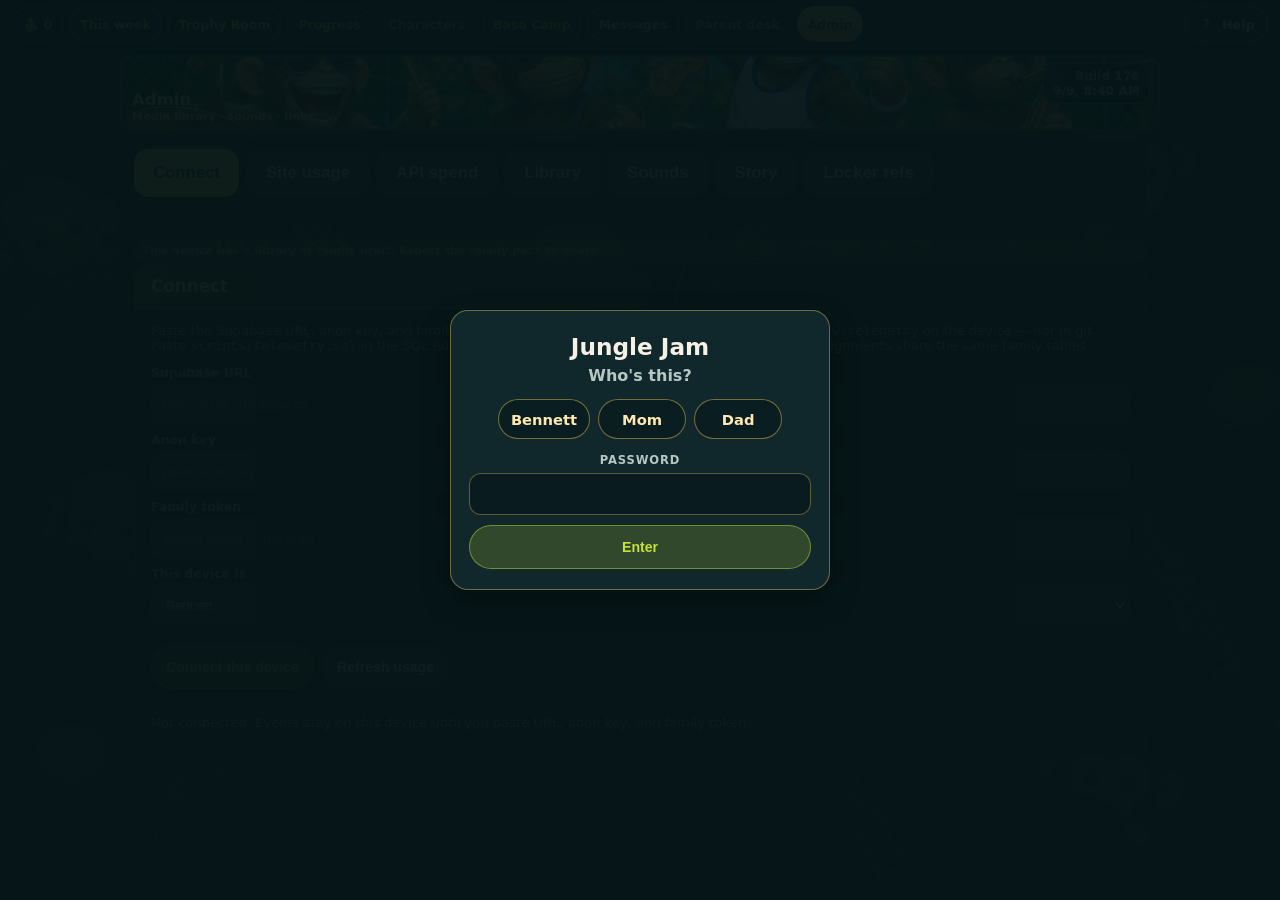
==== commit 94e5bef8: "Add locker-latch and frog-croak eggs plus Bennett's daily story strip. Wire the new eggs to existing" ====
--- a/admin.html
+++ b/admin.html
@@ -4,13 +4,13 @@
   <meta charset="utf-8">
   <meta name="viewport" content="width=device-width, initial-scale=1, viewport-fit=cover">
   <meta http-equiv="Cache-Control" content="no-cache, no-store, must-revalidate">
-  <script src="js/update.js?v=175"></script>
+  <script src="js/update.js?v=176"></script>
   <meta name="theme-color" content="#071618">
   <title>Admin · Jungle Jam</title>
-  <link rel="icon" type="image/png" sizes="32x32" href="img/favicon-32.png?v=175">
-  <link rel="icon" type="image/png" sizes="16x16" href="img/favicon-16.png?v=175">
-  <link rel="apple-touch-icon" sizes="180x180" href="img/apple-touch-icon.png?v=175">
-  <link rel="stylesheet" href="css/theme.css?v=175">
+  <link rel="icon" type="image/png" sizes="32x32" href="img/favicon-32.png?v=176">
+  <link rel="icon" type="image/png" sizes="16x16" href="img/favicon-16.png?v=176">
+  <link rel="apple-touch-icon" sizes="180x180" href="img/apple-touch-icon.png?v=176">
+  <link rel="stylesheet" href="css/theme.css?v=176">
 </head>
 <body class="parent-page admin-page">
   <header class="week-head">
@@ -329,9 +329,9 @@
   ]
 }
   </script>
-  <script src="js/build.js?v=175"></script>
-  <script src="js/game.js?v=175"></script>
-  <script src="js/telemetry.js?v=175"></script>
-  <script src="js/admin.js?v=175"></script>
+  <script src="js/build.js?v=176"></script>
+  <script src="js/game.js?v=176"></script>
+  <script src="js/telemetry.js?v=176"></script>
+  <script src="js/admin.js?v=176"></script>
 </body>
 </html>
--- a/css/theme.css
+++ b/css/theme.css
@@ -2359,6 +2359,43 @@
 }
 
 .hidden-ball.found { opacity: 1; }
+
+.hidden-frog {
+  position: fixed;
+  left: 14px;
+  bottom: 58px;
+  width: 26px;
+  height: 22px;
+  border: 0;
+  padding: 0;
+  border-radius: 40% 40% 46% 46%;
+  background:
+    radial-gradient(circle at 35% 32%, #8fd36a, #3f7a2a 62%, #244818);
+  box-shadow: inset 0 0 0 2px rgba(255, 255, 255, 0.18), 0 3px 8px rgba(0, 0, 0, 0.35);
+  opacity: 0.34;
+  z-index: 5;
+}
+
+.hidden-frog.found { opacity: 1; }
+
+.trophy-egg.locker-latch {
+  position: absolute;
+  border: 0;
+  padding: 0;
+  background: transparent;
+  cursor: pointer;
+  z-index: 4;
+}
+
+.trophy-egg.locker-latch.found {
+  box-shadow: inset 0 0 0 2px rgba(198, 224, 58, 0.55);
+}
+
+.story-more {
+  margin: 8px 0 0;
+  color: var(--muted);
+  font-size: 0.88rem;
+}
 
 .clarinet {
   position: fixed;
@@ -4483,9 +4520,11 @@
 
 body:has(.shelf.open) .peek-monkey,
 body:has(.shelf.open) .hidden-ball,
+body:has(.shelf.open) .hidden-frog,
 body:has(.shelf.open) .clarinet,
 body:has(.sheet.open) .peek-monkey,
 body:has(.sheet.open) .hidden-ball,
+body:has(.sheet.open) .hidden-frog,
 body:has(.sheet.open) .clarinet {
   visibility: hidden;
 }
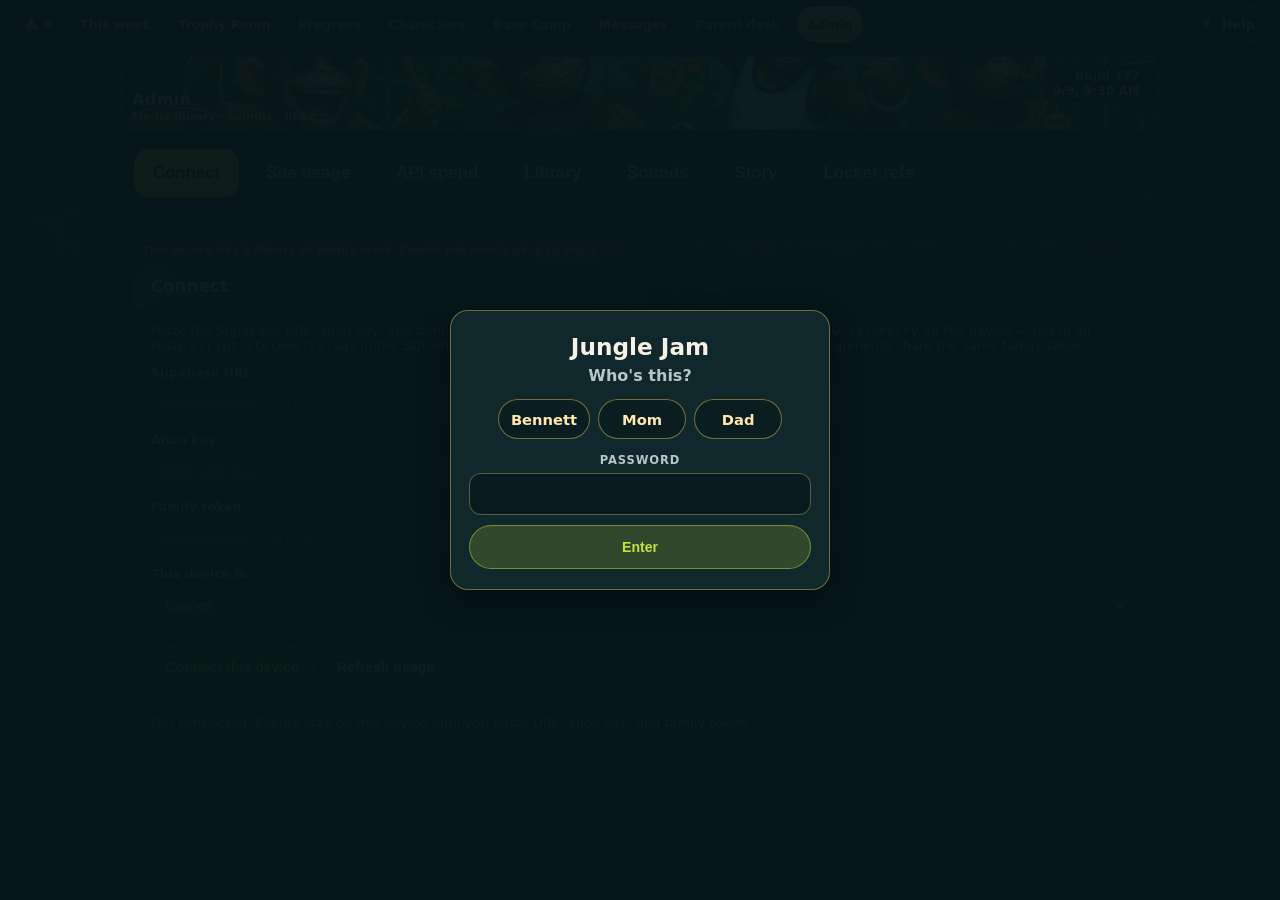
==== commit 0e9047ad: "Use Orin's 8 Ace comic panels for the daily story strip. Bennett still unlocks one page per Chicago " ====
--- a/admin.html
+++ b/admin.html
@@ -4,13 +4,13 @@
   <meta charset="utf-8">
   <meta name="viewport" content="width=device-width, initial-scale=1, viewport-fit=cover">
   <meta http-equiv="Cache-Control" content="no-cache, no-store, must-revalidate">
-  <script src="js/update.js?v=176"></script>
+  <script src="js/update.js?v=177"></script>
   <meta name="theme-color" content="#071618">
   <title>Admin · Jungle Jam</title>
-  <link rel="icon" type="image/png" sizes="32x32" href="img/favicon-32.png?v=176">
-  <link rel="icon" type="image/png" sizes="16x16" href="img/favicon-16.png?v=176">
-  <link rel="apple-touch-icon" sizes="180x180" href="img/apple-touch-icon.png?v=176">
-  <link rel="stylesheet" href="css/theme.css?v=176">
+  <link rel="icon" type="image/png" sizes="32x32" href="img/favicon-32.png?v=177">
+  <link rel="icon" type="image/png" sizes="16x16" href="img/favicon-16.png?v=177">
+  <link rel="apple-touch-icon" sizes="180x180" href="img/apple-touch-icon.png?v=177">
+  <link rel="stylesheet" href="css/theme.css?v=177">
 </head>
 <body class="parent-page admin-page">
   <header class="week-head">
@@ -329,9 +329,9 @@
   ]
 }
   </script>
-  <script src="js/build.js?v=176"></script>
-  <script src="js/game.js?v=176"></script>
-  <script src="js/telemetry.js?v=176"></script>
-  <script src="js/admin.js?v=176"></script>
+  <script src="js/build.js?v=177"></script>
+  <script src="js/game.js?v=177"></script>
+  <script src="js/telemetry.js?v=177"></script>
+  <script src="js/admin.js?v=177"></script>
 </body>
 </html>
--- a/css/theme.css
+++ b/css/theme.css
@@ -5803,6 +5803,7 @@
 }
 
 .story-art {
+  position: relative;
   border-radius: 14px;
   overflow: hidden;
   background: #0a1c1e;
@@ -5813,8 +5814,24 @@
 .story-art video {
   display: block;
   width: 100%;
-  max-height: 420px;
-  object-fit: cover;
+  height: auto;
+  max-height: none;
+  object-fit: contain;
+}
+
+.story-balloon {
+  position: absolute;
+  left: 0;
+  right: 0;
+  bottom: 0;
+  margin: 0;
+  padding: 10px 14px 12px;
+  background: rgba(0, 0, 0, 0.88);
+  color: #fff;
+  font-size: 0.92rem;
+  font-weight: 650;
+  line-height: 1.35;
+  text-align: center;
 }
 
 .story-panel h2,
@@ -6349,7 +6366,7 @@
   .loadout-grid { grid-template-columns: 1fr 1fr 1fr; }
   .sound-grid { grid-template-columns: 1fr 1fr 1fr; }
   .story-art img,
-  .story-art video { max-height: 480px; }
+  .story-art video { max-height: none; }
 }
 
 .refs-chip {
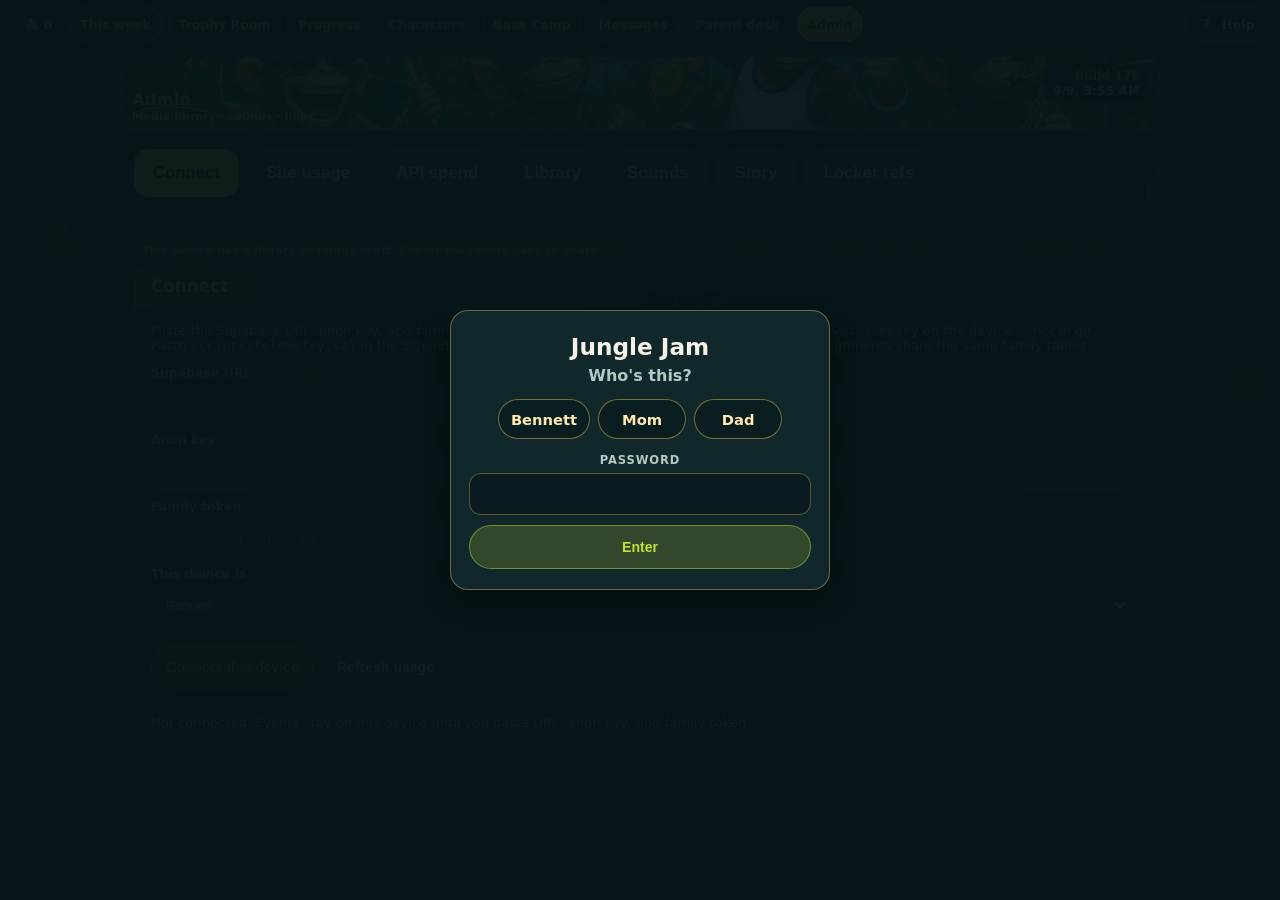
==== commit b7b8fdd9: "Replace the green frog blob with Orin's circular egg badge. This Week now uses img/story/horned-frog" ====
--- a/admin.html
+++ b/admin.html
@@ -4,13 +4,13 @@
   <meta charset="utf-8">
   <meta name="viewport" content="width=device-width, initial-scale=1, viewport-fit=cover">
   <meta http-equiv="Cache-Control" content="no-cache, no-store, must-revalidate">
-  <script src="js/update.js?v=177"></script>
+  <script src="js/update.js?v=178"></script>
   <meta name="theme-color" content="#071618">
   <title>Admin · Jungle Jam</title>
-  <link rel="icon" type="image/png" sizes="32x32" href="img/favicon-32.png?v=177">
-  <link rel="icon" type="image/png" sizes="16x16" href="img/favicon-16.png?v=177">
-  <link rel="apple-touch-icon" sizes="180x180" href="img/apple-touch-icon.png?v=177">
-  <link rel="stylesheet" href="css/theme.css?v=177">
+  <link rel="icon" type="image/png" sizes="32x32" href="img/favicon-32.png?v=178">
+  <link rel="icon" type="image/png" sizes="16x16" href="img/favicon-16.png?v=178">
+  <link rel="apple-touch-icon" sizes="180x180" href="img/apple-touch-icon.png?v=178">
+  <link rel="stylesheet" href="css/theme.css?v=178">
 </head>
 <body class="parent-page admin-page">
   <header class="week-head">
@@ -329,9 +329,9 @@
   ]
 }
   </script>
-  <script src="js/build.js?v=177"></script>
-  <script src="js/game.js?v=177"></script>
-  <script src="js/telemetry.js?v=177"></script>
-  <script src="js/admin.js?v=177"></script>
+  <script src="js/build.js?v=178"></script>
+  <script src="js/game.js?v=178"></script>
+  <script src="js/telemetry.js?v=178"></script>
+  <script src="js/admin.js?v=178"></script>
 </body>
 </html>
--- a/css/theme.css
+++ b/css/theme.css
@@ -2364,16 +2364,27 @@
   position: fixed;
   left: 14px;
   bottom: 58px;
-  width: 26px;
-  height: 22px;
+  width: 40px;
+  height: 40px;
   border: 0;
   padding: 0;
-  border-radius: 40% 40% 46% 46%;
-  background:
-    radial-gradient(circle at 35% 32%, #8fd36a, #3f7a2a 62%, #244818);
-  box-shadow: inset 0 0 0 2px rgba(255, 255, 255, 0.18), 0 3px 8px rgba(0, 0, 0, 0.35);
-  opacity: 0.34;
+  border-radius: 50%;
+  background: #111;
+  overflow: hidden;
+  box-shadow: 0 2px 8px rgba(0, 0, 0, 0.4);
+  opacity: 0.92;
   z-index: 5;
+  cursor: pointer;
+  line-height: 0;
+}
+
+.hidden-frog img {
+  display: block;
+  width: 100%;
+  height: 100%;
+  object-fit: cover;
+  object-position: center;
+  pointer-events: none;
 }
 
 .hidden-frog.found { opacity: 1; }
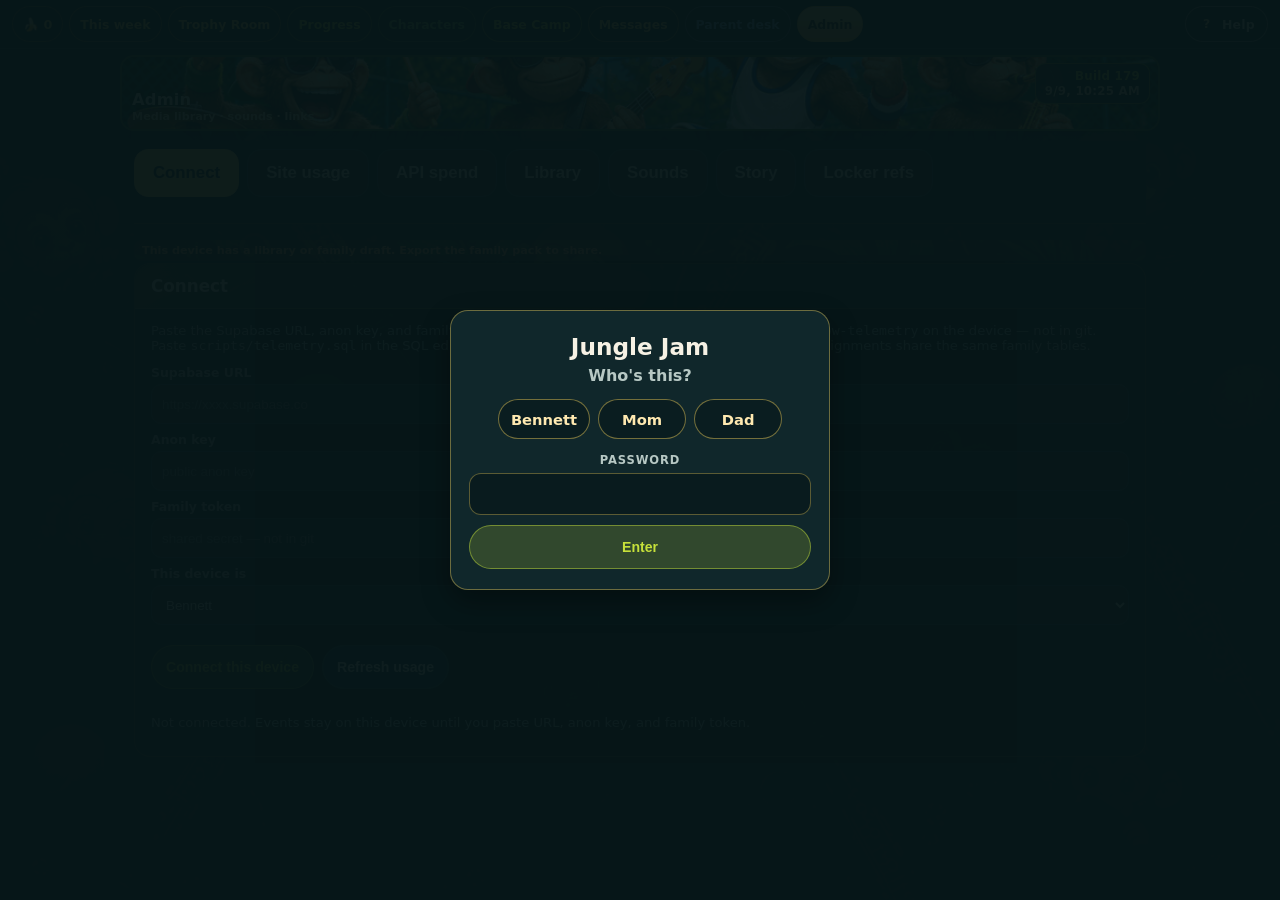
==== commit 3935a65b: "Celebrate each new daily story page like other unlocks. When recordStoryDay increments for Bennett, " ====
--- a/admin.html
+++ b/admin.html
@@ -4,13 +4,13 @@
   <meta charset="utf-8">
   <meta name="viewport" content="width=device-width, initial-scale=1, viewport-fit=cover">
   <meta http-equiv="Cache-Control" content="no-cache, no-store, must-revalidate">
-  <script src="js/update.js?v=178"></script>
+  <script src="js/update.js?v=179"></script>
   <meta name="theme-color" content="#071618">
   <title>Admin · Jungle Jam</title>
-  <link rel="icon" type="image/png" sizes="32x32" href="img/favicon-32.png?v=178">
-  <link rel="icon" type="image/png" sizes="16x16" href="img/favicon-16.png?v=178">
-  <link rel="apple-touch-icon" sizes="180x180" href="img/apple-touch-icon.png?v=178">
-  <link rel="stylesheet" href="css/theme.css?v=178">
+  <link rel="icon" type="image/png" sizes="32x32" href="img/favicon-32.png?v=179">
+  <link rel="icon" type="image/png" sizes="16x16" href="img/favicon-16.png?v=179">
+  <link rel="apple-touch-icon" sizes="180x180" href="img/apple-touch-icon.png?v=179">
+  <link rel="stylesheet" href="css/theme.css?v=179">
 </head>
 <body class="parent-page admin-page">
   <header class="week-head">
@@ -329,9 +329,9 @@
   ]
 }
   </script>
-  <script src="js/build.js?v=178"></script>
-  <script src="js/game.js?v=178"></script>
-  <script src="js/telemetry.js?v=178"></script>
-  <script src="js/admin.js?v=178"></script>
+  <script src="js/build.js?v=179"></script>
+  <script src="js/game.js?v=179"></script>
+  <script src="js/telemetry.js?v=179"></script>
+  <script src="js/admin.js?v=179"></script>
 </body>
 </html>
--- a/css/theme.css
+++ b/css/theme.css
@@ -5158,6 +5158,23 @@
   max-height: 70dvh;
   object-fit: contain;
   border-radius: 12px;
+  background: #071618;
+}
+
+.char-celebrate-story {
+  position: relative;
+  width: min(100%, 560px);
+  border-radius: 12px;
+  overflow: hidden;
+  background: #071618;
+}
+
+.char-celebrate-story img,
+.char-celebrate-story video {
+  display: block;
+  width: 100%;
+  max-height: 58dvh;
+  object-fit: contain;
   background: #071618;
 }
 
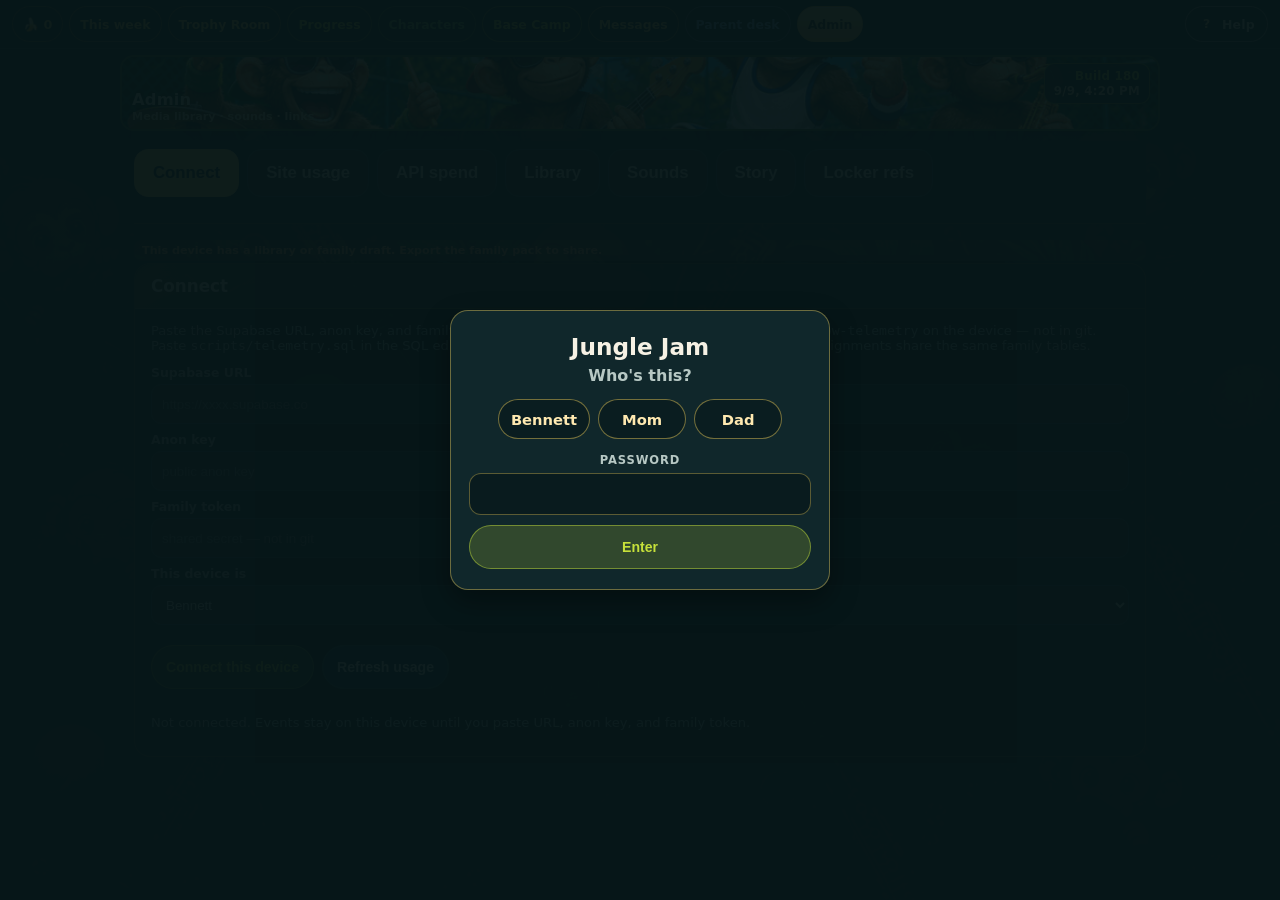
==== commit 7d4b5e3e: "Persist the daily story reward until Bennett dismisses it on This Week. recordStoryDay writes pendin" ====
--- a/admin.html
+++ b/admin.html
@@ -4,13 +4,13 @@
   <meta charset="utf-8">
   <meta name="viewport" content="width=device-width, initial-scale=1, viewport-fit=cover">
   <meta http-equiv="Cache-Control" content="no-cache, no-store, must-revalidate">
-  <script src="js/update.js?v=179"></script>
+  <script src="js/update.js?v=180"></script>
   <meta name="theme-color" content="#071618">
   <title>Admin · Jungle Jam</title>
-  <link rel="icon" type="image/png" sizes="32x32" href="img/favicon-32.png?v=179">
-  <link rel="icon" type="image/png" sizes="16x16" href="img/favicon-16.png?v=179">
-  <link rel="apple-touch-icon" sizes="180x180" href="img/apple-touch-icon.png?v=179">
-  <link rel="stylesheet" href="css/theme.css?v=179">
+  <link rel="icon" type="image/png" sizes="32x32" href="img/favicon-32.png?v=180">
+  <link rel="icon" type="image/png" sizes="16x16" href="img/favicon-16.png?v=180">
+  <link rel="apple-touch-icon" sizes="180x180" href="img/apple-touch-icon.png?v=180">
+  <link rel="stylesheet" href="css/theme.css?v=180">
 </head>
 <body class="parent-page admin-page">
   <header class="week-head">
@@ -329,9 +329,9 @@
   ]
 }
   </script>
-  <script src="js/build.js?v=179"></script>
-  <script src="js/game.js?v=179"></script>
-  <script src="js/telemetry.js?v=179"></script>
-  <script src="js/admin.js?v=179"></script>
+  <script src="js/build.js?v=180"></script>
+  <script src="js/game.js?v=180"></script>
+  <script src="js/telemetry.js?v=180"></script>
+  <script src="js/admin.js?v=180"></script>
 </body>
 </html>
--- a/css/theme.css
+++ b/css/theme.css
@@ -406,10 +406,8 @@
 
 html[data-site-view="bennett"] .admin-chip,
 html[data-site-view="bennett"] .parent-chip,
-html[data-site-view="bennett"] .refs-chip,
 html[data-site-view="mom"] .admin-chip,
 html[data-site-view="mom"] .parent-chip,
-html[data-site-view="mom"] .refs-chip,
 html[data-site-view="mom"] .egg-chip,
 html[data-site-view="bennett"] a[href="admin.html"],
 html[data-site-view="bennett"] a[href="parent.html"],
@@ -2423,19 +2421,6 @@
   line-height: 1;
 }
 
-.note-field {
-  display: none;
-  position: absolute;
-  inset: 0;
-  pointer-events: none;
-  overflow: hidden;
-  z-index: 0;
-}
-
-.note {
-  display: none;
-}
-
 /* treehouse walk-in + sheets */
 .sheet {
   position: fixed;
@@ -3308,71 +3293,6 @@
   color: var(--start);
 }
 
-.flip-row {
-  display: grid;
-  gap: 10px;
-}
-
-.item-grid { display: block; }
-
-.flip {
-  display: block;
-  height: 128px;
-  perspective: 800px;
-  cursor: pointer;
-  border: 0;
-  padding: 0;
-  background: transparent;
-  width: 100%;
-  color: inherit;
-}
-
-.flip-inner {
-  position: relative;
-  display: block;
-  height: 100%;
-  transform-style: preserve-3d;
-  transition: transform 0.45s ease;
-}
-
-.flip.on .flip-inner { transform: rotateY(180deg); }
-
-.flip-face {
-  position: absolute;
-  inset: 0;
-  border-radius: 14px;
-  padding: 14px;
-  backface-visibility: hidden;
-  display: flex;
-  align-items: center;
-  justify-content: center;
-  text-align: center;
-  font-weight: 650;
-}
-
-.flip-face.front {
-  background: #16363a;
-  border: 1px solid var(--line);
-}
-
-.flip-face.back {
-  background: #1d3f2a;
-  border: 1px solid rgba(198, 224, 58, 0.35);
-  transform: rotateY(180deg);
-}
-
-.quiz-item, .explain-block {
-  background: #10282a;
-  border: 1px solid var(--line);
-  border-radius: 12px;
-  padding: 10px 12px;
-  margin: 0 0 8px;
-}
-
-.quiz-item button {
-  margin-top: 8px;
-}
-
 /* toast + confetti */
 .toast {
   position: fixed;
@@ -3439,19 +3359,6 @@
 
 .progress-hud {
   grid-template-columns: max-content minmax(0, 1fr) max-content;
-}
-
-.progress-tagline {
-  margin: 0;
-  color: var(--muted);
-  font-size: 0.72rem;
-  font-weight: 650;
-  min-width: 0;
-}
-
-.hud-bar .progress-tagline,
-.progress-hud .progress-tagline {
-  display: none;
 }
 
 .checkin-today {
@@ -3853,7 +3760,6 @@
   .dash { height: auto; gap: 8px; }
   .class-pane { overflow: visible; }
   .class-list { overflow: visible; }
-  .progress-tagline { display: none; }
   body.progress-page .progress-hud {
     grid-template-columns: max-content minmax(0, 1fr) max-content;
     grid-template-areas:
@@ -4112,16 +4018,6 @@
   line-height: 1.45;
 }
 
-.messages-sync {
-  margin: 0 0 12px;
-  padding: 8px 10px;
-  border-radius: 10px;
-  background: rgba(244, 162, 97, 0.14);
-  color: var(--orange);
-  font-size: 0.8rem;
-  font-weight: 650;
-}
-
 .messages-empty {
   padding: 28px 18px;
   border-radius: 18px;
@@ -4506,12 +4402,6 @@
   78%, 88% { transform: translateX(4px); }
 }
 
-@keyframes note-drift {
-  0% { transform: translateY(110vh) rotate(0deg); opacity: 0; }
-  10% { opacity: 1; }
-  100% { transform: translateY(-20vh) rotate(30deg); opacity: 0; }
-}
-
 @keyframes toast-in {
   from { transform: translateY(10px); opacity: 0; }
   to { transform: translateY(0); opacity: 1; }
@@ -4547,9 +4437,6 @@
   }
   .peek-monkey { transform: none; }
   .hidden-ball { opacity: 0.7; }
-  .flip.on .flip-inner { transform: none; }
-  .flip.on .flip-face.front { display: none; }
-  .flip.on .flip-face.back { transform: none; position: relative; }
   .egg.is-butt .egg-shell { transform: none; }
   .egg.is-butt .egg-face { display: none; }
   .egg.is-butt .egg-butt { transform: none; position: relative; }
@@ -4581,13 +4468,6 @@
   .trophy-order-list:not(.is-empty) {
     grid-template-columns: 1fr 1fr 1fr;
   }
-  .flip-row { grid-template-columns: 1fr 1fr; }
-  .item-grid {
-    display: grid;
-    grid-template-columns: 1fr 1fr;
-    gap: 4px 28px;
-  }
-  body.week-page .item-grid,
   body.week-page .class-pane-stack {
     display: block;
   }
@@ -5772,7 +5652,6 @@
 }
 
 body.story-page,
-body.ask-page,
 body.admin-page {
   min-height: 100dvh;
   background:
@@ -5795,8 +5674,7 @@
   pointer-events: none;
 }
 
-.story-wrap,
-.ask-wrap {
+.story-wrap {
   max-width: 720px;
   margin: 0 auto;
   padding: 10px 14px 40px;
@@ -6308,21 +6186,6 @@
   white-space: nowrap;
 }
 
-.ask-lead {
-  color: var(--muted);
-  font-size: 0.88rem;
-  margin: 0 0 12px;
-}
-
-.ask-title-label {
-  display: block;
-  font-size: 0.78rem;
-  font-weight: 700;
-  color: var(--muted);
-  margin-bottom: 12px;
-}
-
-.ask-title-label input,
 .ask-form textarea {
   width: 100%;
   margin-top: 4px;
@@ -6395,26 +6258,6 @@
   .sound-grid { grid-template-columns: 1fr 1fr 1fr; }
   .story-art img,
   .story-art video { max-height: none; }
-}
-
-.refs-chip {
-  display: inline-flex;
-  align-items: center;
-  min-height: 36px;
-  min-width: 36px;
-  border-radius: 999px;
-  border: 1px solid rgba(118, 199, 89, 0.45);
-  background: rgba(118, 199, 89, 0.12);
-  color: var(--ace);
-  font-weight: 750;
-  font-size: 0.78rem;
-  padding: 0 10px;
-  text-decoration: none;
-  white-space: nowrap;
-}
-
-.refs-chip.on {
-  background: rgba(118, 199, 89, 0.24);
 }
 
 .refs-wrap {
@@ -6582,7 +6425,6 @@
 body.basecamp-page .banner-wrap img { height: 40px; }
 body.basecamp-page .banner-title h1 { font-size: 0.92rem; }
 body.basecamp-page .banner-title p { display: none; }
-body.basecamp-page .progress-tagline { display: none; }
 
 body.basecamp-page .bananas,
 body.basecamp-page .hud-nav a,
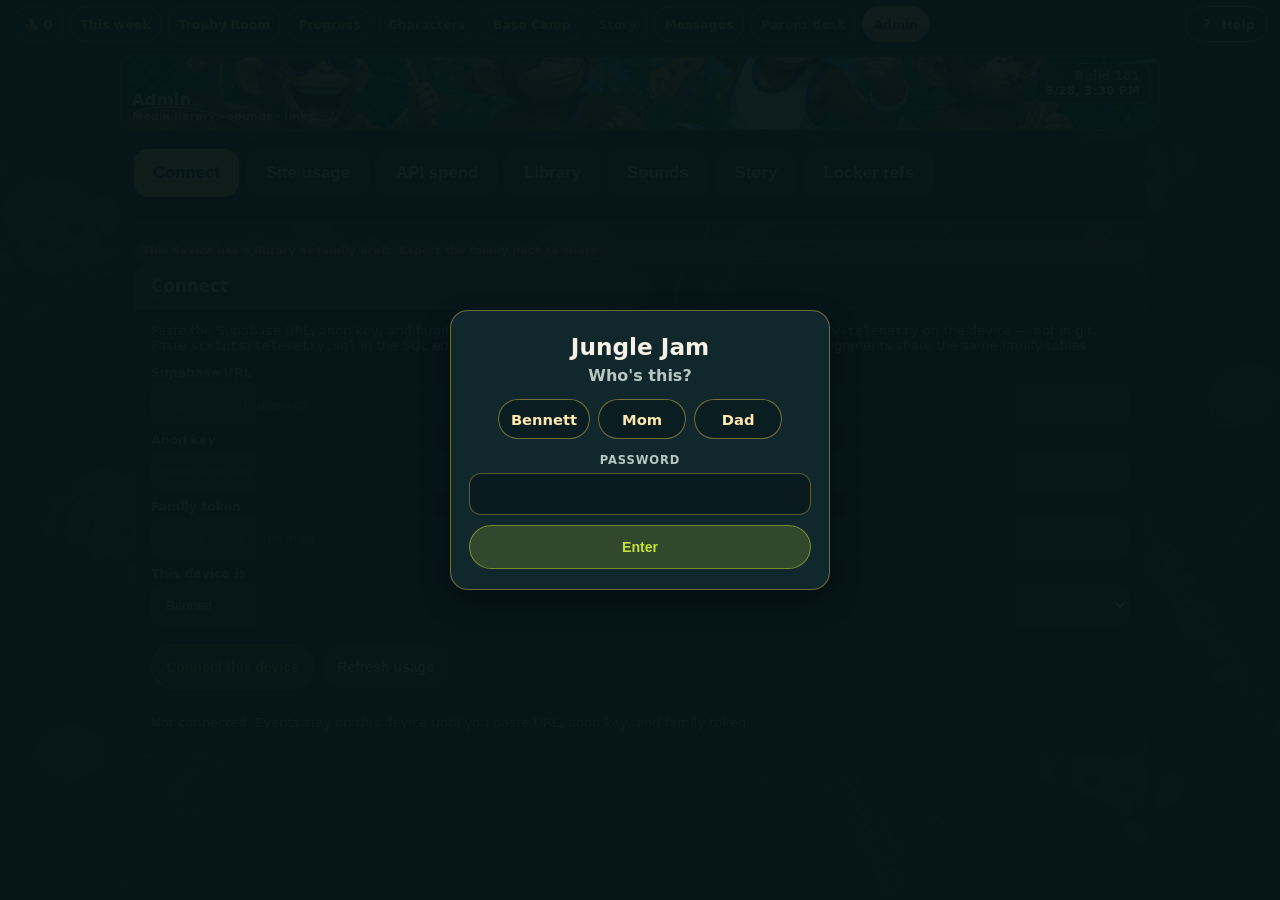
==== commit 035de577: "Unlock the horned-frog story on a Chicago calendar. Page 1 opens on 2026-09-28 and each later day op" ====
--- a/admin.html
+++ b/admin.html
@@ -4,13 +4,13 @@
   <meta charset="utf-8">
   <meta name="viewport" content="width=device-width, initial-scale=1, viewport-fit=cover">
   <meta http-equiv="Cache-Control" content="no-cache, no-store, must-revalidate">
-  <script src="js/update.js?v=180"></script>
+  <script src="js/update.js?v=181"></script>
   <meta name="theme-color" content="#071618">
   <title>Admin · Jungle Jam</title>
-  <link rel="icon" type="image/png" sizes="32x32" href="img/favicon-32.png?v=180">
-  <link rel="icon" type="image/png" sizes="16x16" href="img/favicon-16.png?v=180">
-  <link rel="apple-touch-icon" sizes="180x180" href="img/apple-touch-icon.png?v=180">
-  <link rel="stylesheet" href="css/theme.css?v=180">
+  <link rel="icon" type="image/png" sizes="32x32" href="img/favicon-32.png?v=181">
+  <link rel="icon" type="image/png" sizes="16x16" href="img/favicon-16.png?v=181">
+  <link rel="apple-touch-icon" sizes="180x180" href="img/apple-touch-icon.png?v=181">
+  <link rel="stylesheet" href="css/theme.css?v=181">
 </head>
 <body class="parent-page admin-page">
   <header class="week-head">
@@ -329,9 +329,9 @@
   ]
 }
   </script>
-  <script src="js/build.js?v=180"></script>
-  <script src="js/game.js?v=180"></script>
-  <script src="js/telemetry.js?v=180"></script>
-  <script src="js/admin.js?v=180"></script>
+  <script src="js/build.js?v=181"></script>
+  <script src="js/game.js?v=181"></script>
+  <script src="js/telemetry.js?v=181"></script>
+  <script src="js/admin.js?v=181"></script>
 </body>
 </html>
--- a/css/theme.css
+++ b/css/theme.css
@@ -406,8 +406,10 @@
 
 html[data-site-view="bennett"] .admin-chip,
 html[data-site-view="bennett"] .parent-chip,
+html[data-site-view="bennett"] .refs-chip,
 html[data-site-view="mom"] .admin-chip,
 html[data-site-view="mom"] .parent-chip,
+html[data-site-view="mom"] .refs-chip,
 html[data-site-view="mom"] .egg-chip,
 html[data-site-view="bennett"] a[href="admin.html"],
 html[data-site-view="bennett"] a[href="parent.html"],
@@ -2406,6 +2408,32 @@
   font-size: 0.88rem;
 }
 
+.story-new-banner {
+  display: block;
+  margin: 10px 12px 4px;
+  padding: 14px 16px;
+  border-radius: 16px;
+  background: linear-gradient(180deg, #ffe08a, #f3c34a);
+  color: #2a1d08;
+  font-size: 1.12rem;
+  font-weight: 800;
+  line-height: 1.35;
+  text-align: center;
+  text-decoration: none;
+  box-shadow: 0 8px 24px rgba(0, 0, 0, 0.28);
+  position: relative;
+  z-index: 6;
+}
+
+.story-new-banner[hidden] {
+  display: none;
+}
+
+.story-new-banner-go {
+  text-decoration: underline;
+  text-underline-offset: 2px;
+}
+
 .clarinet {
   position: fixed;
   left: 10px;
@@ -2419,6 +2447,19 @@
   color: var(--start);
   font-size: 0.9rem;
   line-height: 1;
+}
+
+.note-field {
+  display: none;
+  position: absolute;
+  inset: 0;
+  pointer-events: none;
+  overflow: hidden;
+  z-index: 0;
+}
+
+.note {
+  display: none;
 }
 
 /* treehouse walk-in + sheets */
@@ -3293,6 +3334,71 @@
   color: var(--start);
 }
 
+.flip-row {
+  display: grid;
+  gap: 10px;
+}
+
+.item-grid { display: block; }
+
+.flip {
+  display: block;
+  height: 128px;
+  perspective: 800px;
+  cursor: pointer;
+  border: 0;
+  padding: 0;
+  background: transparent;
+  width: 100%;
+  color: inherit;
+}
+
+.flip-inner {
+  position: relative;
+  display: block;
+  height: 100%;
+  transform-style: preserve-3d;
+  transition: transform 0.45s ease;
+}
+
+.flip.on .flip-inner { transform: rotateY(180deg); }
+
+.flip-face {
+  position: absolute;
+  inset: 0;
+  border-radius: 14px;
+  padding: 14px;
+  backface-visibility: hidden;
+  display: flex;
+  align-items: center;
+  justify-content: center;
+  text-align: center;
+  font-weight: 650;
+}
+
+.flip-face.front {
+  background: #16363a;
+  border: 1px solid var(--line);
+}
+
+.flip-face.back {
+  background: #1d3f2a;
+  border: 1px solid rgba(198, 224, 58, 0.35);
+  transform: rotateY(180deg);
+}
+
+.quiz-item, .explain-block {
+  background: #10282a;
+  border: 1px solid var(--line);
+  border-radius: 12px;
+  padding: 10px 12px;
+  margin: 0 0 8px;
+}
+
+.quiz-item button {
+  margin-top: 8px;
+}
+
 /* toast + confetti */
 .toast {
   position: fixed;
@@ -3359,6 +3465,19 @@
 
 .progress-hud {
   grid-template-columns: max-content minmax(0, 1fr) max-content;
+}
+
+.progress-tagline {
+  margin: 0;
+  color: var(--muted);
+  font-size: 0.72rem;
+  font-weight: 650;
+  min-width: 0;
+}
+
+.hud-bar .progress-tagline,
+.progress-hud .progress-tagline {
+  display: none;
 }
 
 .checkin-today {
@@ -3760,6 +3879,7 @@
   .dash { height: auto; gap: 8px; }
   .class-pane { overflow: visible; }
   .class-list { overflow: visible; }
+  .progress-tagline { display: none; }
   body.progress-page .progress-hud {
     grid-template-columns: max-content minmax(0, 1fr) max-content;
     grid-template-areas:
@@ -4018,6 +4138,16 @@
   line-height: 1.45;
 }
 
+.messages-sync {
+  margin: 0 0 12px;
+  padding: 8px 10px;
+  border-radius: 10px;
+  background: rgba(244, 162, 97, 0.14);
+  color: var(--orange);
+  font-size: 0.8rem;
+  font-weight: 650;
+}
+
 .messages-empty {
   padding: 28px 18px;
   border-radius: 18px;
@@ -4402,6 +4532,12 @@
   78%, 88% { transform: translateX(4px); }
 }
 
+@keyframes note-drift {
+  0% { transform: translateY(110vh) rotate(0deg); opacity: 0; }
+  10% { opacity: 1; }
+  100% { transform: translateY(-20vh) rotate(30deg); opacity: 0; }
+}
+
 @keyframes toast-in {
   from { transform: translateY(10px); opacity: 0; }
   to { transform: translateY(0); opacity: 1; }
@@ -4437,6 +4573,9 @@
   }
   .peek-monkey { transform: none; }
   .hidden-ball { opacity: 0.7; }
+  .flip.on .flip-inner { transform: none; }
+  .flip.on .flip-face.front { display: none; }
+  .flip.on .flip-face.back { transform: none; position: relative; }
   .egg.is-butt .egg-shell { transform: none; }
   .egg.is-butt .egg-face { display: none; }
   .egg.is-butt .egg-butt { transform: none; position: relative; }
@@ -4468,6 +4607,13 @@
   .trophy-order-list:not(.is-empty) {
     grid-template-columns: 1fr 1fr 1fr;
   }
+  .flip-row { grid-template-columns: 1fr 1fr; }
+  .item-grid {
+    display: grid;
+    grid-template-columns: 1fr 1fr;
+    gap: 4px 28px;
+  }
+  body.week-page .item-grid,
   body.week-page .class-pane-stack {
     display: block;
   }
@@ -5652,6 +5798,7 @@
 }
 
 body.story-page,
+body.ask-page,
 body.admin-page {
   min-height: 100dvh;
   background:
@@ -5674,7 +5821,8 @@
   pointer-events: none;
 }
 
-.story-wrap {
+.story-wrap,
+.ask-wrap {
   max-width: 720px;
   margin: 0 auto;
   padding: 10px 14px 40px;
@@ -6186,6 +6334,21 @@
   white-space: nowrap;
 }
 
+.ask-lead {
+  color: var(--muted);
+  font-size: 0.88rem;
+  margin: 0 0 12px;
+}
+
+.ask-title-label {
+  display: block;
+  font-size: 0.78rem;
+  font-weight: 700;
+  color: var(--muted);
+  margin-bottom: 12px;
+}
+
+.ask-title-label input,
 .ask-form textarea {
   width: 100%;
   margin-top: 4px;
@@ -6258,6 +6421,26 @@
   .sound-grid { grid-template-columns: 1fr 1fr 1fr; }
   .story-art img,
   .story-art video { max-height: none; }
+}
+
+.refs-chip {
+  display: inline-flex;
+  align-items: center;
+  min-height: 36px;
+  min-width: 36px;
+  border-radius: 999px;
+  border: 1px solid rgba(118, 199, 89, 0.45);
+  background: rgba(118, 199, 89, 0.12);
+  color: var(--ace);
+  font-weight: 750;
+  font-size: 0.78rem;
+  padding: 0 10px;
+  text-decoration: none;
+  white-space: nowrap;
+}
+
+.refs-chip.on {
+  background: rgba(118, 199, 89, 0.24);
 }
 
 .refs-wrap {
@@ -6425,6 +6608,7 @@
 body.basecamp-page .banner-wrap img { height: 40px; }
 body.basecamp-page .banner-title h1 { font-size: 0.92rem; }
 body.basecamp-page .banner-title p { display: none; }
+body.basecamp-page .progress-tagline { display: none; }
 
 body.basecamp-page .bananas,
 body.basecamp-page .hud-nav a,
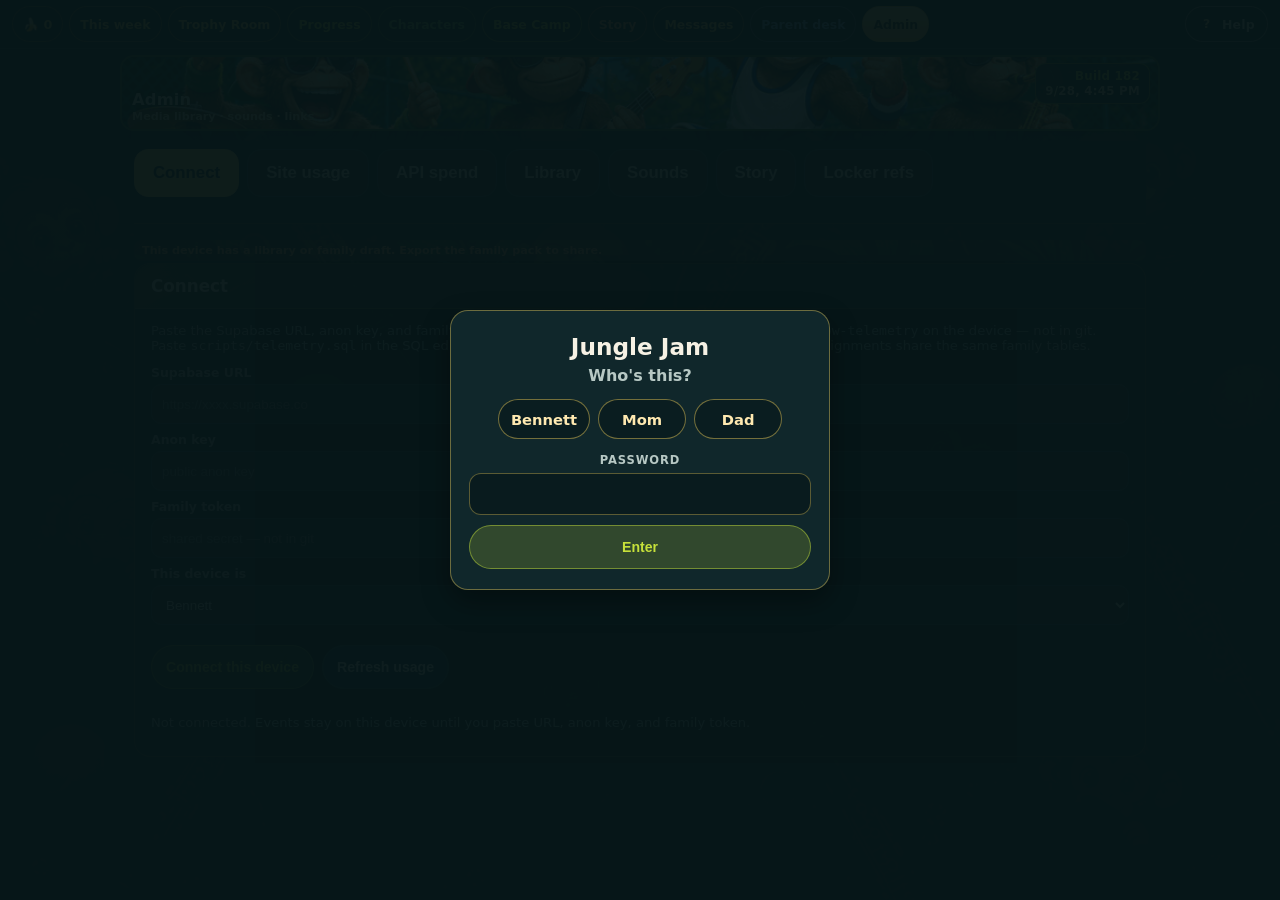
==== commit 1fb2d94d: "Keep the new-story message above achievement celebrations. Pin the daily story banner to the viewpor" ====
--- a/admin.html
+++ b/admin.html
@@ -4,13 +4,13 @@
   <meta charset="utf-8">
   <meta name="viewport" content="width=device-width, initial-scale=1, viewport-fit=cover">
   <meta http-equiv="Cache-Control" content="no-cache, no-store, must-revalidate">
-  <script src="js/update.js?v=181"></script>
+  <script src="js/update.js?v=182"></script>
   <meta name="theme-color" content="#071618">
   <title>Admin · Jungle Jam</title>
-  <link rel="icon" type="image/png" sizes="32x32" href="img/favicon-32.png?v=181">
-  <link rel="icon" type="image/png" sizes="16x16" href="img/favicon-16.png?v=181">
-  <link rel="apple-touch-icon" sizes="180x180" href="img/apple-touch-icon.png?v=181">
-  <link rel="stylesheet" href="css/theme.css?v=181">
+  <link rel="icon" type="image/png" sizes="32x32" href="img/favicon-32.png?v=182">
+  <link rel="icon" type="image/png" sizes="16x16" href="img/favicon-16.png?v=182">
+  <link rel="apple-touch-icon" sizes="180x180" href="img/apple-touch-icon.png?v=182">
+  <link rel="stylesheet" href="css/theme.css?v=182">
 </head>
 <body class="parent-page admin-page">
   <header class="week-head">
@@ -329,9 +329,9 @@
   ]
 }
   </script>
-  <script src="js/build.js?v=181"></script>
-  <script src="js/game.js?v=181"></script>
-  <script src="js/telemetry.js?v=181"></script>
-  <script src="js/admin.js?v=181"></script>
+  <script src="js/build.js?v=182"></script>
+  <script src="js/game.js?v=182"></script>
+  <script src="js/telemetry.js?v=182"></script>
+  <script src="js/admin.js?v=182"></script>
 </body>
 </html>
--- a/css/theme.css
+++ b/css/theme.css
@@ -2410,7 +2410,12 @@
 
 .story-new-banner {
   display: block;
-  margin: 10px 12px 4px;
+  position: fixed;
+  left: 12px;
+  right: 12px;
+  top: var(--story-banner-top, 64px);
+  z-index: 100;
+  margin: 0;
   padding: 14px 16px;
   border-radius: 16px;
   background: linear-gradient(180deg, #ffe08a, #f3c34a);
@@ -2421,11 +2426,20 @@
   text-align: center;
   text-decoration: none;
   box-shadow: 0 8px 24px rgba(0, 0, 0, 0.28);
-  position: relative;
-  z-index: 6;
+  pointer-events: auto;
 }
 
 .story-new-banner[hidden] {
+  display: none;
+}
+
+.story-new-banner-spacer {
+  display: block;
+  height: var(--story-banner-space, 0px);
+  pointer-events: none;
+}
+
+.story-new-banner-spacer[hidden] {
   display: none;
 }
 
